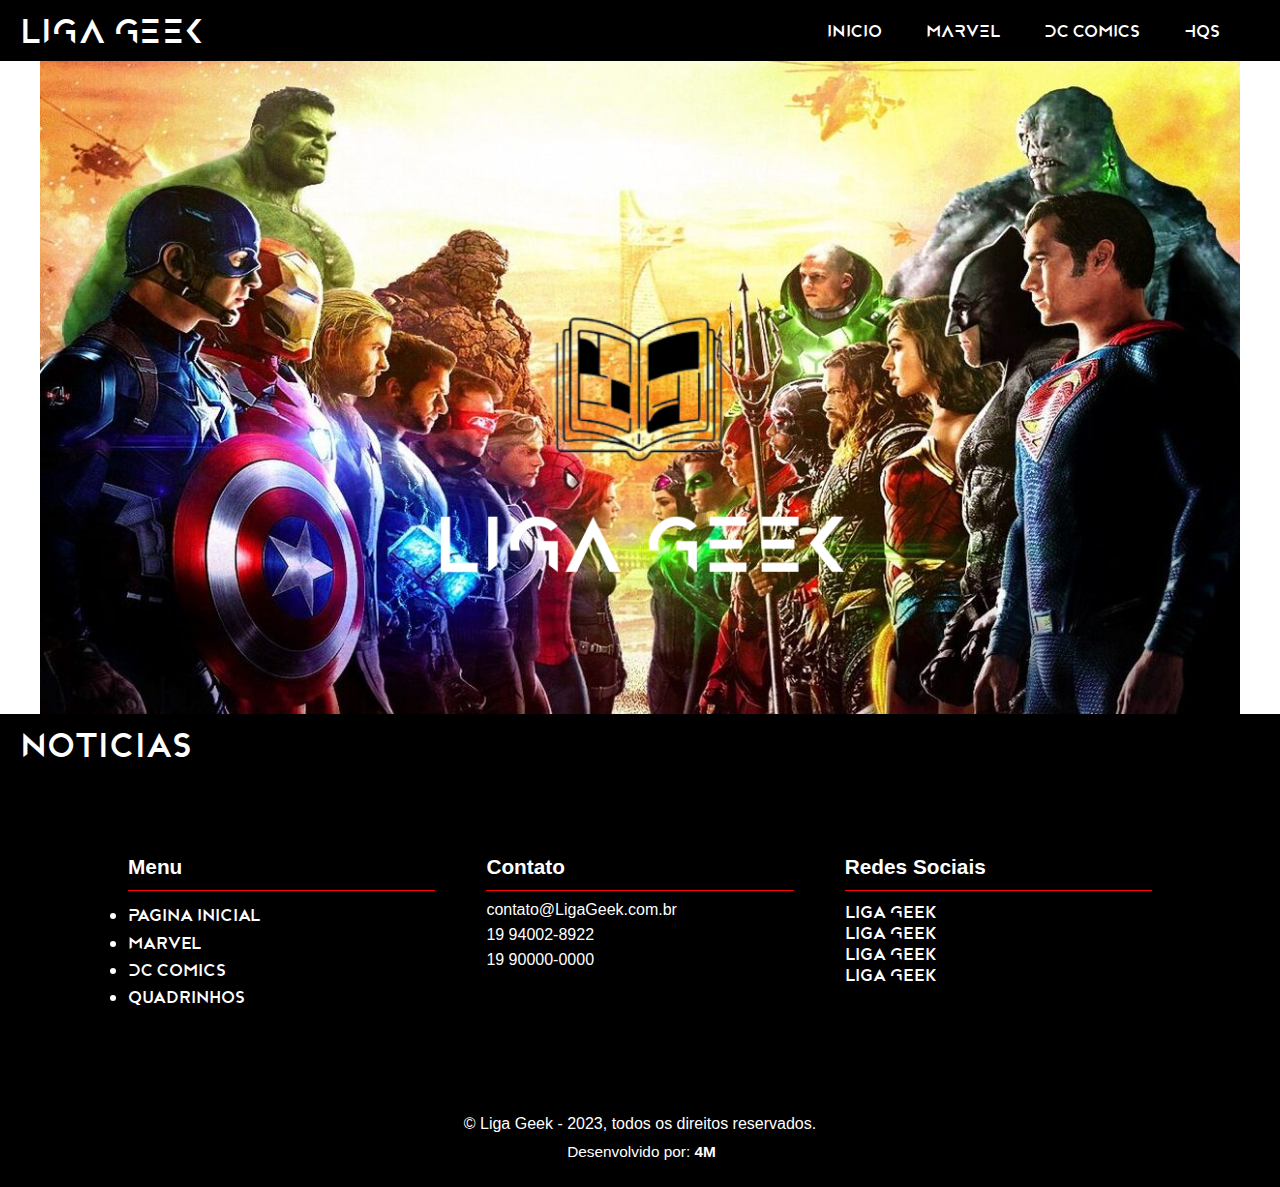
==== index.html @ 74470cc6 "Add files via upload" ====
<!DOCTYPE html>
<html lang="pt-br">
<head>

  <!-- Site desenvolvido por: 
    Willian Alves
    E-mail:alveswillian2005@gmail.com
    GitHub:allveswillian
    
    Gustavo de Morais
    E-mail:gustavologan10@gmail.com
    GitHub:Guzttavo 
    
    Eder Elias
    E-mail:eliaseder58@gmail.com
    GitHub:Edinhozplay 
  -->
    <meta charset="UTF-8">
    <meta name="viewport" content="width=device-width, initial-scale=1.0">
    <title>Liga Geek</title>
    <link rel="icon" type="image/x-icon" href="img/favicon.ico">
    <link rel="stylesheet" href="css/style.css">
    <link rel="stylesheet" type="text/css" href="css/fonts-icones.css">

</head>
<body>
  <!-- Barra de navegação -->
    <header>
      <h1><a href="index.html">LIGA GEEK </a></h1>
      <div id="navegador">
        <nav> 
          <a href="index.html">INICIO </a>
          <a href="marvel.html">MARVEL </a>
          <a href="dc.html">DC COMICS </a>
          <a href="hqs.html">HQS </a>
        </nav>
      </div>
    </header>
    <!-- Fim da barra de navegação -->
    <!-- Slide show -->
    
    <main class="container">
      <figure class="imgs">
        <a href="hqs.html"><img class="mySlides"   src="img/BANNER-LIGA-GEEK.png" alt=""></a>
        <a href="marvel.html"><img class="mySlides"   src="img/Marvel-Studios-MCU.png" alt=""></a>
        <a href="dc.html"><img class="mySlides"   src="img/Img_da_DC.png" alt=""></a>
      </figure>

      <section class="noticias">
        <h1>Noticias</h1>
      </section>


    </main>
  <!-- Fim do main -->

  <!-- Inicio do footer -->

  <footer class="main_footer container">

    <div class="content">
  
      <div class="colfooter">
      
        <h4 class="titleFooter"> Menu</h4>
      
        <ul>
      
          <li><a href="Index.html" title="Página Inícial">Pagina Inicial</a></li>
          <li><a href="marvel.html" title="Sobre ">Marvel</a></li>
          <li><a href="dc.html" title="Serviços">DC Comics</a></li>
          <li><a href="quadrinhos.html" title="Fale Conosco">Quadrinhos</a></li>
      
        </ul>
  
      </div>

      <!--Coluna Footer 1-->        
  
      <div class="colfooter">
     
        <h4 class="titleFooter">Contato</h4>
        <p><i class="icon icon-mail"></i> contato@LigaGeek.com.br</p>
        <p><i class="icon icon-phone"></i> 19 94002-8922</p>
        <p><i class="icon icon-whatsapp"></i> 19 90000-0000</p>
  
      </div>

      <!--Coluna Footer 2-->
  
      <div class="colfooter">
     
        <h4 class="titleFooter"> Redes Sociais</h4>
      
        <nav>
          <a href="#" class="btn-social btn-hover"> <i class="icon icon-facebook"></i> Liga Geek </a><br>
          <a href="#" class="btn-social btn-hover"> <i class="icon icon-instagram"></i> Liga Geek </a><br>
          <a href="#" class="btn-social btn-hover"> <i class="icon icon-twitter"></i> Liga Geek </a><br>
          <a href="#" class="btn-social btn-hover"> <i class="icon icon-pinterest"></i> Liga Geek </a><br>
        </nav>
  
      </div>
        
      <!--Coluna Footer 3-->
  
      <div class="clear"></div>

    </div><!--Contant-->

    <div class="main_footer_copy">   
      <p class="m-b-footer">&copy; Liga Geek - 2023, todos os direitos reservados.</p> 
      <p class="by"><i class="icon icon-heart-3"></i> Desenvolvido por: <a href="#" title="Loop Nerd">4M</a></p>
    </div>

  </footer>
  <!--Fecha Footer-->

  <!-- Fim do footer -->

</body>
<!-- Java Script -->
<script>
    /* Slide show */
    var slideIndex = 0;
  carousel();
  
  function carousel() {
    var i;
    var x = document.getElementsByClassName("mySlides");
    for (i = 0; i < x.length; i++) {
      x[i].style.display = "none";
    }
    slideIndex++;
    if (slideIndex > x.length) {slideIndex = 1}
    x[slideIndex-1].style.display = "block";
    setTimeout(carousel, 5000); // Change image every 5 seconds
  }
  /* Fim do slide show */
  
</script>

</html>
---- css/style.css ----
@font-face {
    font-family:'meedori' ;
    src: url("/fonts/meedori-sans-bold.ttf") format(truetype) ; 
    font-weight: normal;
}

*{
    margin: 0;
    padding: 0;
    text-decoration: none;
}
/* inicio do header */
header{
    display: flex;
    justify-content: space-between;
    align-items: center;
    padding: 10px 20px;
    background-color: black;
}
h1{
    font-family: 'meedori' ;   
}

header h1 a{
    margin-right: 20px;
    color: white;
    font-family: 'meedori' ;
}

nav a{
    margin-right: 40px;
    color: white;
    font-family: 'meedori' ;
}

nav a:hover{
    color: red;
}

/* Fim do header */
/* inicio do main */
main{
    /* background-color: #2a2b38; */
    background-color: white;
}

figure{
    max-width: 1200px;
    margin: 0 auto;
}

img{
    width: 100%;
    height: auto;
}

.noticias{
    color: white;
    padding: 10px 20px;
    margin: 0;
    background-color: black;
    font-family: 'meedori' ;
} 

/* Inicio do CSS da pagina da MARVEL */

.all-personagem{
    padding: 20px 15px;
    font-family: 'meedori';
}

/*Essa parte edita  todas as cartas*/
.container-card{
    display: flex;
}
/*card*/
.card{
    width: 600px;
    height: 460px;
    margin: 30px 35px;
    border-radius: 16px;
    overflow: hidden;
    box-shadow: 0 0 0 1px rgba(226, 2, 2, 0.358);
    background-color: rgb(24, 24, 24);
  
}
/*Quando passar em cima da carta*/
.card:hover {
    border: 1px solid rgb(210, 126, 126);
    transform: scale(1.05);
  }
  /*animação da carta*/
  .card:active {
    transform: scale(0.95) rotateZ(1.7deg);
  }
/*card header*/
.card header{
    width: 100%;
    height: 200px;
    overflow: hidden;
    
}
/*card img*/
.card img{
    min-width: 100%;
    width: auto;
    height: 100%; 
}
/*Texto da carta*/
a.nomehp-aranha{
    font-family: 'Roboto Condensed', sans-serif;
    letter-spacing: 1px;
    text-transform: uppercase;
    color: #fff;
    text-decoration: none;  
}


/* Fim do CSS da pagina da MARVEL */


/* INICIO FOOTER */
footer{
    font-family: 'meedori';
}

nav a{
    text-decoration: none; /**/
    color: white;
    
}

nav a:hover{
    color: red;
}

.titleFooter a{ 
  text-decoration: none;
  color: rgb(253, 0, 0);
}

.footer-arrow {
    
  float: left;
  width: 100%;
  overflow: hidden;
  line-height: 0;
}
.footer-arrow svg {
  display: block;
  width: calc(100% + 1.3px);
  height: 30px;
  background-color: #000000;
}
.footer-arrow .shape-fill {
  fill: #f4f4f4;;
}
.main_footer          { background-color:#000000; color:#fff; font-size:1em; }
.main_footer .content { float:left; width:80%; margin:0 10%; padding: 5em 0; }
.container { float:left; width:100%; }
.colfooter { 

    width:100%; 
    height:auto; 
    float:left; 
    margin-bottom:2em;
}
.colfooter ul        { width:100%; float:left; }
.colfooter ul li     { padding:0.2em 0em; }
.colfooter ul li a   { text-decoration:none; color:#ffffff; font-size:1em; transition:0.2s; }
.colfooter ul li a i { font-size:0.5em; }
.colfooter ul li a:hover { color:#ff0000; }
.colfooter .titleFooter   { 
    font-family: 'Lato', sans-serif; 
    font-size:1.3em; 
    color:#ffffff; 
    padding-bottom: 0.5em; 
    margin-bottom:0.5em; 
    border-bottom: 1px #ff0000 solid;
}
.colfooter p  { 
    font-family: 'Lato', sans-serif; 
    color:#ffffff; 
    font-size:1em; 
    height:25px; 
}
.colfooter .redesocial { 
  
  color: #ffffff;
  float: left;
  text-decoration: none;
  display: block;
  width: 100%;
  margin-bottom: 10px;
  transition:0.2s;
}
.colfooter .redesocial:hover { 
  color: #ffffff;
  text-decoration: none;
  color: #ff0000;
  transition:0.2s;
}
.main_footer_copy   { background-color:#000000; width:100%; float:left; font-family: 'Lato', sans-serif; text-align:center; padding:1.5em 0em; }
.main_footer_copy p { font-size:1em; color:#ffffff; height:20px; }
.main_footer_copy .m-b-footer   { margin-bottom:0.5em; }
.main_footer_copy .by   { font-size:0.96em; }
.main_footer_copy .by a       { color:#fff; text-decoration:none; font-weight:600; transition:0.2s; }
.main_footer_copy .by a:hover { text-decoration:underline; color:#ff0000 }
.main_footer_copy .by i { font-size:0.96em; margin-right:3px; color:#ff0000; }
/*Responsivo*/

/*768PX BREAKPOINT*/
@media (min-width:48em){

.colfooter  { width:30%; margin-right:5%; margin-bottom:0; }
.colfooter:nth-of-type(3n+0){ margin-right:0; border-right:0;}
.footer-arrow svg { height:50px; }
}
/*960PX BREAKPOINT*/
@media (min-width:60em){
.footer-arrow svg { height:70px; }
}
/*1280PX BREAKPOINT*/
@media (min-width:80em){
.footer-arrow svg { height:90px; }
}

/* Fim do footer */
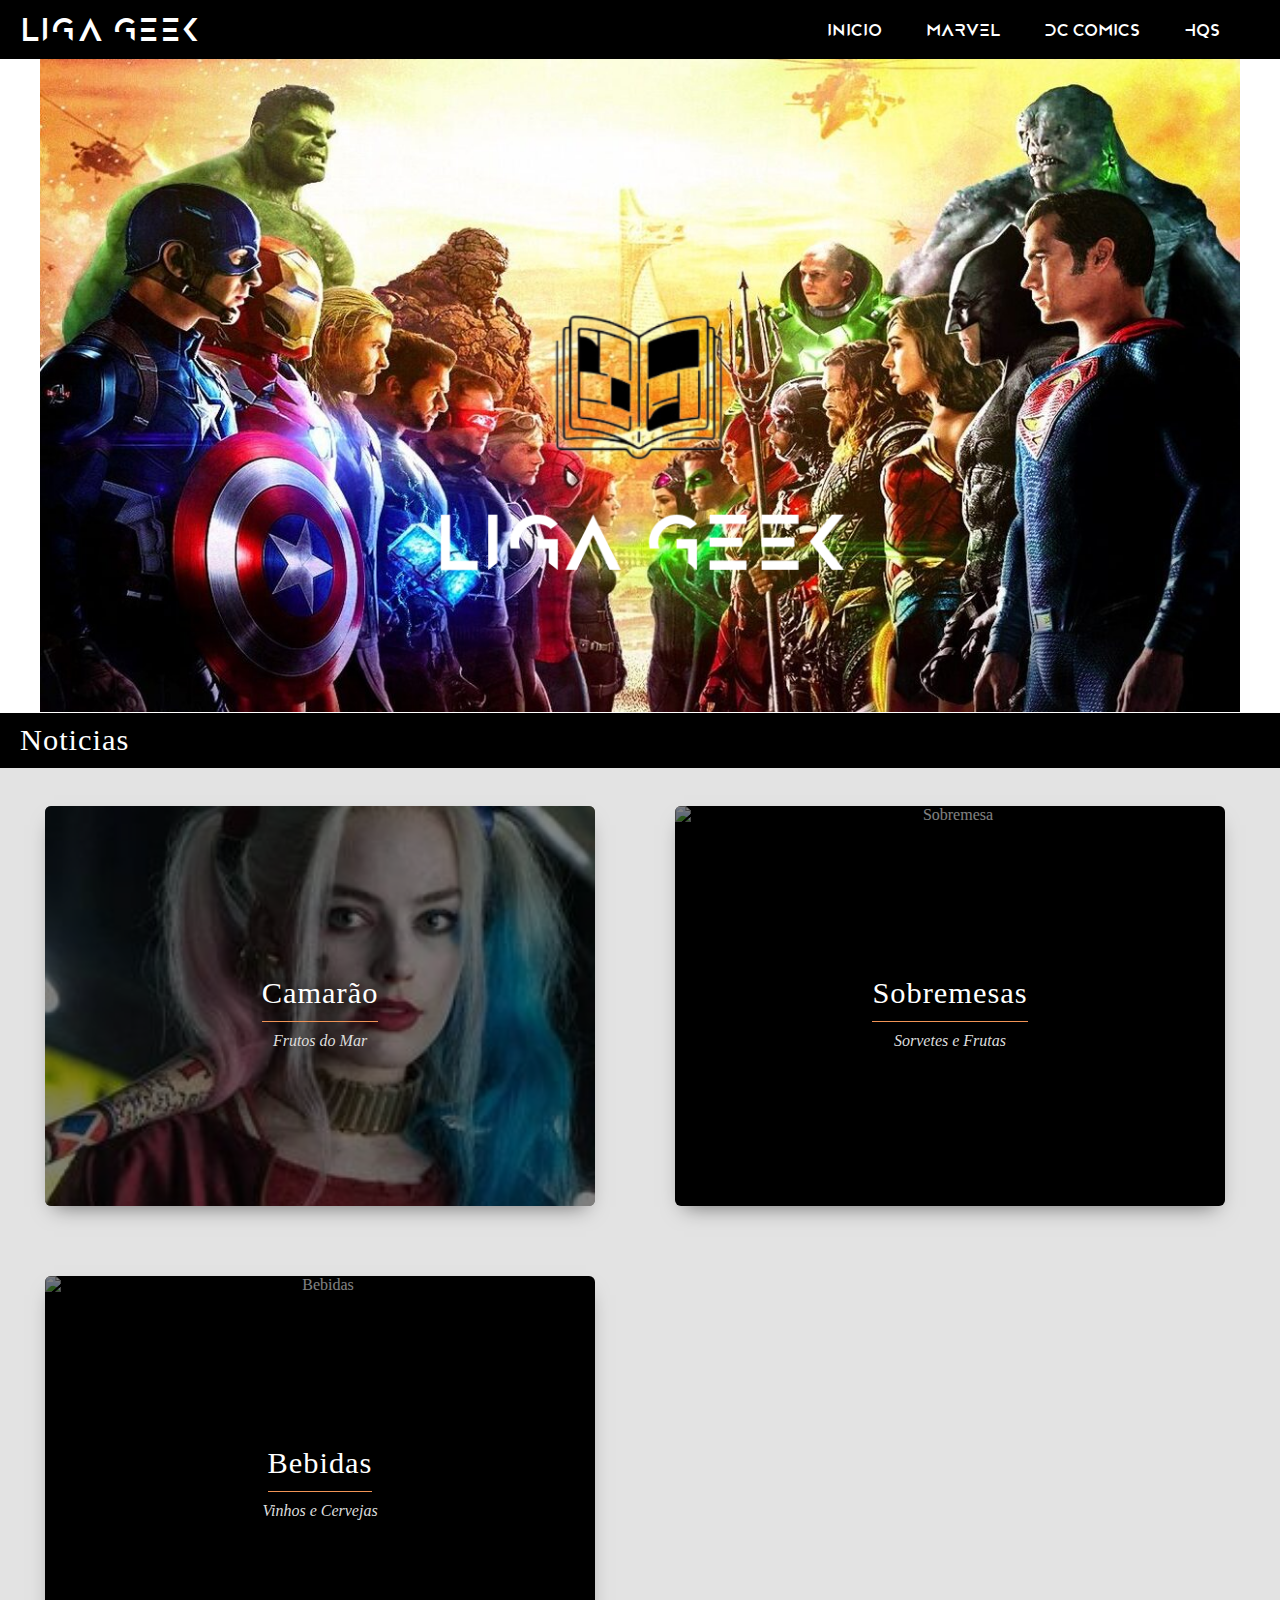
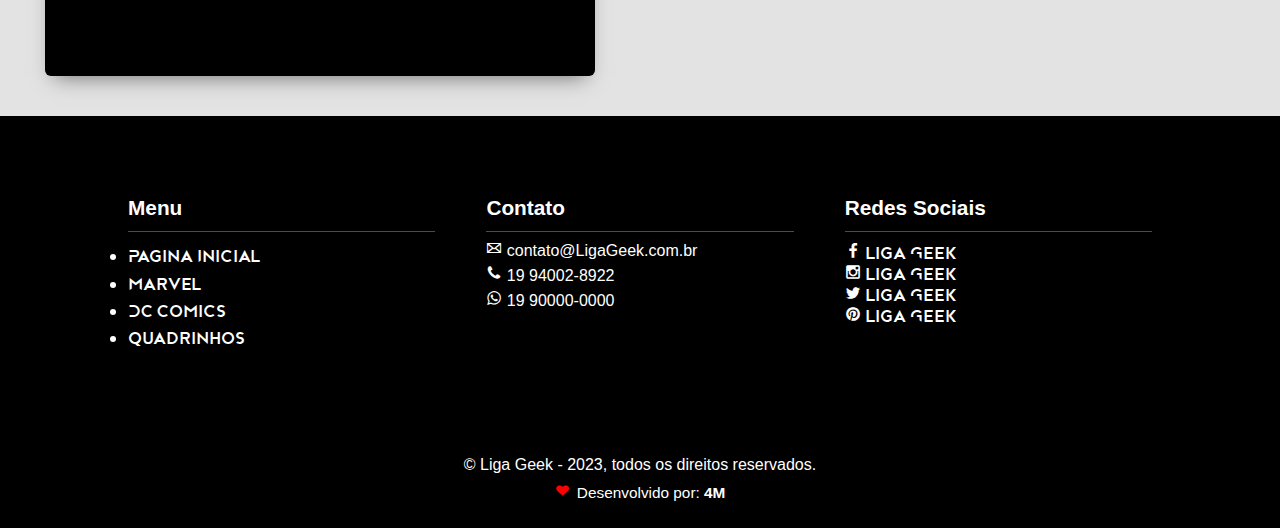
==== commit 06fbe8a9: "Add files via upload" ====
--- a/index.html
+++ b/index.html
@@ -46,8 +46,77 @@
         <a href="dc.html"><img class="mySlides"   src="img/Img_da_DC.png" alt=""></a>
       </figure>
 
-      <section class="noticias">
-        <h1>Noticias</h1>
+      <section>
+        <div class="noticias">
+          <h1>Noticias</h1>
+        </div>
+
+        <section id="cardapio" class="section-cardapio container">
+            
+          <div class="content">
+              
+              <article class="card">
+                  
+                  <div class="fundo-card"> <img src="img/img card/img card DC/arlequina-card.jpg" alt="Camarão"> </div>
+
+                  <div class="title-content">
+                      
+                      <h3><a href="#galeria">Camarão</a></h3>
+                      <div class="intro"> <a href="#">Frutos do Mar</a> </div>
+                  </div>
+                
+                  <div class="info">
+                      
+                      Digite aqui a descrição do produto acima.    
+                      <a href="marvel.html">Veja mais</a>
+                  </div>
+                
+              </article><!--card 1-->
+
+              <article class="card">
+                  
+                  <div class="fundo-card"> <img src="uploads/cardapio/sobremesas.jpg" alt="Sobremesa"> </div>
+
+                  <div class="title-content">
+                      
+                      <h3><a href="#galeria">Sobremesas</a></h3>
+                      <div class="intro"> <a href="#">Sorvetes e Frutas</a> </div>
+                  </div>
+                
+                  <div class="info">
+                      
+                      Digite aqui a descrição do produto acima.    
+                      <a href="#galeria">Veja mais</a>
+                  </div>
+                
+              </article><!--card 2-->
+
+              <article class="card">
+    
+                  <div class="fundo-card"> <img src="uploads/cardapio/bebidas.jpg" alt="Bebidas"> </div>
+
+                  <div class="title-content">
+                      
+                      <h3><a href="#galeria">Bebidas</a></h3>
+                      <div class="intro"> <a href="#">Vinhos e Cervejas</a> </div>
+                  </div>
+                
+                  <div class="info">
+                      
+                      Digite aqui a descrição do produto acima.    
+                      <a href="#galeria">Veja mais</a>
+                  </div>
+                
+              </article><!--card 3-->
+
+
+          
+          <div class="clear"></div>
+          </div>
+
+          
+
+      </section><!--Fecha Section Cardapio-->
       </section>
 
 
@@ -116,6 +185,10 @@
   <!--Fecha Footer-->
 
   <!-- Fim do footer -->
+
+  <script src="js/jquery.js"></script>
+  <script src="js/scripts.js"></script>	
+  <script src="js/jquery.magnific-popup.min.js"></script>
 
 </body>
 <!-- Java Script -->
--- a/css/style.css
+++ b/css/style.css
@@ -58,9 +58,182 @@
     color: white;
     padding: 10px 20px;
     margin: 0;
-    background-color: black;
+    background-color: rgb(0, 0, 0);
     font-family: 'meedori' ;
+    margin-top: 1px;
 } 
+
+/*cardapio*/
+.section-cardapio          { background-color:#e3e3e3; }
+.section-cardapio .content 
+{ 
+    float:left; 
+    padding: 0.5em 0 0em 0;
+     
+}
+
+article.card { 
+  width: 550px; 
+  height: 400px; 
+  margin-left: 45px;
+  margin-bottom: 40px; 
+  position: relative; 
+  background-color: #000000;
+  font-family: 'open_sansregular';
+  color: #fff;
+  float: left;
+  overflow: hidden;
+  border-radius: 6px;
+  box-shadow: 0px 10px 20px -9px rgba(0, 0, 0, 0.5);
+  text-align: center;
+  transition: all 0.4s;
+  
+}
+
+.fundo-card img         { width:100%; height:100%; }  
+.fundo-card             { position: relative; opacity: 0.5; transition:0.8s; }
+.card:hover .fundo-card { opacity: 0.2; }
+
+
+.card a{ 
+  
+  color:#fff;
+  text-decoration:none;
+  transition:all 0.2s
+}
+.card .color-overlay {
+  background: rgba(64, 84, 94,0.5);
+  width: 350px;
+  height: 400px;
+  position: absolute;
+  z-index: 10;
+  top: 0;
+  left: 0;
+  transition: background 0.3s cubic-bezier(0.33, 0.66, 0.66, 1);
+}
+.card .gradient-overlay {  
+  background-image: linear-gradient(transparent 0%, rgba(0, 0, 0, 0.6) 21%);
+  width: 350px;
+  height: 400px;
+  position: absolute;
+  top: 350px;
+  left: 0;
+  z-index: 15;
+}
+.card:hover{
+    box-shadow: 0px 18px 20px -9px rgba(0, 10, 30, 0.75);
+}
+.card:hover .info {
+  opacity: 1;
+  bottom: 70px;
+}
+.card:hover .color-overlay {
+  background: rgba(64, 64, 70,0.8);
+}
+.card:hover .title-content{
+  margin-top:70px
+}
+.title-content {
+  text-align: center;
+  margin: 170px 0 0 0;
+  position: absolute;
+  z-index: 20;
+  width: 100%;
+  top: 0;
+  left: 0;
+  transition:all 0.6s
+}
+.card:hover h3:after{
+ 
+  animation: changeLetter 0.3s 1 linear;
+  width: 100%;
+  height: 10px;
+}
+.card h3,h1 {
+  font-size: 1.9em;
+  font-weight: 400;
+  letter-spacing: 1px;
+  font-family: 'open_sansregular';
+  margin-bottom: 0;
+  display:inline-block;
+}
+.card h3 a{  
+ 
+  text-shadow: 0px 0px 10px rgba(0, 0, 0, 0.5);  
+  transition:all 0.2s
+}
+.card h3 a:hover{
+  text-shadow: 0px 8px 20px rgba(0, 0, 0, 0.95);
+}
+h3:after {
+  content: " ";
+  display: block; 
+  width: 100%;
+  height: 1px;
+  margin: 10px auto;
+  border: 0;
+  background: #F29456;
+  transition:all 0.2s
+}
+@keyframes changeLetter {
+  0% {
+    height: 1px;
+  }
+  100% {
+    height: 10px;
+  }
+}
+
+.intro {
+  width: 170px;
+  margin: 0 auto;
+  color: #ddd;
+  font-style: italic;
+  line-height: 18px;
+}
+
+.intro a { color: #ddd }
+.intro a:hover{ text-decoration:underline }
+.info {
+  box-sizing: border-box;
+  padding: 0;
+  width: 100%;
+  position: absolute;
+  bottom: -40px;
+  left: 0;
+  margin: 0 auto;
+  padding: 0 50px;
+  font-style: 16px;
+  line-height: 24px;
+  z-index: 20;
+  opacity: 0;
+  transition: bottom 0.64s, opacity 0.63s cubic-bezier(0.33, 0.66, 0.66, 1);
+}
+
+.info a{
+  display:block;
+  width:100px;
+  margin:15px auto;
+  background:#f29456;
+  color:#ffffff;
+  padding:3px 10px;
+  border-radius:50px;
+  font-size:0.9em
+}
+
+.info a:hover{ background: #36312B; color:#fff; }
+.info a:hover span{ filter: brightness(10); opacity:1}
+
+@media (max-width:768px){
+
+    .card:hover .title-content,.title-content{ margin-top:50px }
+    .card{ height:300px }
+    .card h3{ font-size:1.3em }
+    .intro{ font-size:0.8em }
+    .card:hover .info { bottom: 15px; }
+}
+
+/*cardapio*/
 
 /* Inicio do CSS da pagina da MARVEL */
 
@@ -115,6 +288,11 @@
     text-decoration: none;  
 }
 
+h2.card-nome-hm{
+    text-align: center;
+    font-family: 'meedori';
+}
+
 
 /* Fim do CSS da pagina da MARVEL */
 
@@ -122,6 +300,7 @@
 /* INICIO FOOTER */
 footer{
     font-family: 'meedori';
+    background-color: #000000;
 }
 
 nav a{
@@ -157,7 +336,9 @@
 }
 .main_footer          { background-color:#000000; color:#fff; font-size:1em; }
 .main_footer .content { float:left; width:80%; margin:0 10%; padding: 5em 0; }
-.container { float:left; width:100%; }
+.container { 
+    float:left; width:100%;
+}
 .colfooter { 
 
     width:100%; 
@@ -227,3 +408,10 @@
 
 /* Fim do footer */
 
+@media (max-width:700px) {
+    header{
+        display: block;
+        text-align: center;
+    }
+}
+
--- a/css/fonts-icones.css
+++ b/css/fonts-icones.css
@@ -0,0 +1,5539 @@
+@charset "UTF-8";
+
+@font-face {
+  font-family: "untitled-font-1";
+  src:url("fonts-icones/untitled-font-1.eot");
+  src:url("fonts-icones/untitled-font-1.eot?#iefix") format("embedded-opentype"),
+    url("fonts-icones/untitled-font-1.woff") format("woff"),
+    url("fonts-icones/untitled-font-1.ttf") format("truetype"),
+    url("fonts-icones/untitled-font-1.svg#untitled-font-1") format("svg");
+  font-weight: normal;
+  font-style: normal;
+
+}
+
+[data-icon]:before {
+  font-family: "untitled-font-1" !important;
+  content: attr(data-icon);
+  font-style: normal !important;
+  font-weight: normal !important;
+  font-variant: normal !important;
+  text-transform: none !important;
+  speak: none;
+  line-height:0;
+  -webkit-font-smoothing: antialiased;
+  -moz-osx-font-smoothing: grayscale;
+}
+
+[class^="icon-"]:before,
+[class*=" icon-"]:before {
+  font-family: "untitled-font-1" !important;
+  font-style: normal !important;
+  font-weight: normal !important;
+  font-variant: normal !important;
+  text-transform: none !important;
+  speak: none;
+  line-height:0;
+  -webkit-font-smoothing: antialiased;
+  -moz-osx-font-smoothing: grayscale;
+}
+
+.icon-500px:before {
+  content: "\61";
+}
+.icon-adjust:before {
+  content: "\62";
+}
+.icon-adn:before {
+  content: "\63";
+}
+.icon-align-center:before {
+  content: "\64";
+}
+.icon-align-justify:before {
+  content: "\65";
+}
+.icon-align-left:before {
+  content: "\66";
+}
+.icon-align-right:before {
+  content: "\67";
+}
+.icon-amazon:before {
+  content: "\68";
+}
+.icon-ambulance:before {
+  content: "\69";
+}
+.icon-anchor:before {
+  content: "\6a";
+}
+.icon-android:before {
+  content: "\6b";
+}
+.icon-angellist:before {
+  content: "\6c";
+}
+.icon-angle-double-down:before {
+  content: "\6d";
+}
+.icon-angle-double-left:before {
+  content: "\6e";
+}
+.icon-angle-double-right:before {
+  content: "\6f";
+}
+.icon-angle-double-up:before {
+  content: "\70";
+}
+.icon-angle-down:before {
+  content: "\71";
+}
+.icon-angle-left:before {
+  content: "\72";
+}
+.icon-angle-right:before {
+  content: "\73";
+}
+.icon-angle-up:before {
+  content: "\74";
+}
+.icon-apple:before {
+  content: "\75";
+}
+.icon-archive:before {
+  content: "\76";
+}
+.icon-area-chart:before {
+  content: "\77";
+}
+.icon-arrow-circle-down:before {
+  content: "\78";
+}
+.icon-arrow-circle-left:before {
+  content: "\79";
+}
+.icon-arrow-circle-o-down:before {
+  content: "\7a";
+}
+.icon-arrow-circle-o-left:before {
+  content: "\41";
+}
+.icon-arrow-circle-o-right:before {
+  content: "\42";
+}
+.icon-arrow-circle-o-up:before {
+  content: "\43";
+}
+.icon-arrow-circle-right:before {
+  content: "\44";
+}
+.icon-arrow-circle-up:before {
+  content: "\45";
+}
+.icon-arrow-down:before {
+  content: "\46";
+}
+.icon-arrow-left:before {
+  content: "\47";
+}
+.icon-arrow-right:before {
+  content: "\48";
+}
+.icon-arrow-up:before {
+  content: "\49";
+}
+.icon-arrows:before {
+  content: "\4a";
+}
+.icon-arrows-alt:before {
+  content: "\4b";
+}
+.icon-arrows-h:before {
+  content: "\4c";
+}
+.icon-arrows-v:before {
+  content: "\4d";
+}
+.icon-asterisk:before {
+  content: "\4e";
+}
+.icon-at:before {
+  content: "\4f";
+}
+.icon-backward:before {
+  content: "\50";
+}
+.icon-balance-scale:before {
+  content: "\51";
+}
+.icon-ban:before {
+  content: "\52";
+}
+.icon-bar-chart:before {
+  content: "\53";
+}
+.icon-barcode:before {
+  content: "\54";
+}
+.icon-bars:before {
+  content: "\55";
+}
+.icon-battery-empty:before {
+  content: "\56";
+}
+.icon-battery-full:before {
+  content: "\57";
+}
+.icon-battery-half:before {
+  content: "\58";
+}
+.icon-battery-quarter:before {
+  content: "\59";
+}
+.icon-battery-three-quarters:before {
+  content: "\5a";
+}
+.icon-bed:before {
+  content: "\30";
+}
+.icon-beer:before {
+  content: "\31";
+}
+.icon-behance:before {
+  content: "\32";
+}
+.icon-behance-square:before {
+  content: "\33";
+}
+.icon-bell:before {
+  content: "\34";
+}
+.icon-bell-o:before {
+  content: "\35";
+}
+.icon-bell-slash:before {
+  content: "\36";
+}
+.icon-bell-slash-o:before {
+  content: "\37";
+}
+.icon-bicycle:before {
+  content: "\38";
+}
+.icon-binoculars:before {
+  content: "\39";
+}
+.icon-birthday-cake:before {
+  content: "\21";
+}
+.icon-bitbucket:before {
+  content: "\22";
+}
+.icon-bitbucket-square:before {
+  content: "\23";
+}
+.icon-black-tie:before {
+  content: "\24";
+}
+.icon-bold:before {
+  content: "\25";
+}
+.icon-bolt:before {
+  content: "\26";
+}
+.icon-bomb:before {
+  content: "\27";
+}
+.icon-book:before {
+  content: "\28";
+}
+.icon-bookmark:before {
+  content: "\29";
+}
+.icon-bookmark-o:before {
+  content: "\2a";
+}
+.icon-briefcase:before {
+  content: "\2b";
+}
+.icon-btc:before {
+  content: "\2c";
+}
+.icon-bug:before {
+  content: "\2d";
+}
+.icon-building:before {
+  content: "\2e";
+}
+.icon-building-o:before {
+  content: "\2f";
+}
+.icon-bullhorn:before {
+  content: "\3a";
+}
+.icon-bullseye:before {
+  content: "\3b";
+}
+.icon-bus:before {
+  content: "\3c";
+}
+.icon-buysellads:before {
+  content: "\3d";
+}
+.icon-calculator:before {
+  content: "\3e";
+}
+.icon-calendar:before {
+  content: "\3f";
+}
+.icon-calendar-check-o:before {
+  content: "\40";
+}
+.icon-calendar-minus-o:before {
+  content: "\5b";
+}
+.icon-calendar-o:before {
+  content: "\5d";
+}
+.icon-calendar-plus-o:before {
+  content: "\5e";
+}
+.icon-calendar-times-o:before {
+  content: "\5f";
+}
+.icon-camera:before {
+  content: "\60";
+}
+.icon-camera-retro:before {
+  content: "\7b";
+}
+.icon-car:before {
+  content: "\7c";
+}
+.icon-caret-down:before {
+  content: "\7d";
+}
+.icon-caret-left:before {
+  content: "\7e";
+}
+.icon-caret-right:before {
+  content: "\5c";
+}
+.icon-caret-square-o-down:before {
+  content: "\e000";
+}
+.icon-caret-square-o-left:before {
+  content: "\e001";
+}
+.icon-caret-square-o-right:before {
+  content: "\e002";
+}
+.icon-caret-square-o-up:before {
+  content: "\e003";
+}
+.icon-caret-up:before {
+  content: "\e004";
+}
+.icon-cart-arrow-down:before {
+  content: "\e005";
+}
+.icon-cart-plus:before {
+  content: "\e006";
+}
+.icon-cc:before {
+  content: "\e007";
+}
+.icon-cc-amex:before {
+  content: "\e008";
+}
+.icon-cc-diners-club:before {
+  content: "\e009";
+}
+.icon-cc-discover:before {
+  content: "\e00a";
+}
+.icon-cc-jcb:before {
+  content: "\e00b";
+}
+.icon-cc-mastercard:before {
+  content: "\e00c";
+}
+.icon-cc-paypal:before {
+  content: "\e00d";
+}
+.icon-cc-stripe:before {
+  content: "\e00e";
+}
+.icon-cc-visa:before {
+  content: "\e00f";
+}
+.icon-certificate:before {
+  content: "\e010";
+}
+.icon-chain-broken:before {
+  content: "\e011";
+}
+.icon-check:before {
+  content: "\e012";
+}
+.icon-check-circle:before {
+  content: "\e013";
+}
+.icon-check-circle-o:before {
+  content: "\e014";
+}
+.icon-check-square:before {
+  content: "\e015";
+}
+.icon-check-square-o:before {
+  content: "\e016";
+}
+.icon-chevron-circle-down:before {
+  content: "\e017";
+}
+.icon-chevron-circle-left:before {
+  content: "\e018";
+}
+.icon-chevron-circle-right:before {
+  content: "\e019";
+}
+.icon-chevron-circle-up:before {
+  content: "\e01a";
+}
+.icon-chevron-down:before {
+  content: "\e01b";
+}
+.icon-chevron-left:before {
+  content: "\e01c";
+}
+.icon-chevron-right:before {
+  content: "\e01d";
+}
+.icon-chevron-up:before {
+  content: "\e01e";
+}
+.icon-child:before {
+  content: "\e01f";
+}
+.icon-chrome:before {
+  content: "\e020";
+}
+.icon-circle:before {
+  content: "\e021";
+}
+.icon-circle-o:before {
+  content: "\e022";
+}
+.icon-circle-o-notch:before {
+  content: "\e023";
+}
+.icon-circle-thin:before {
+  content: "\e024";
+}
+.icon-clipboard:before {
+  content: "\e025";
+}
+.icon-clock-o:before {
+  content: "\e026";
+}
+.icon-clone:before {
+  content: "\e027";
+}
+.icon-cloud:before {
+  content: "\e028";
+}
+.icon-cloud-download:before {
+  content: "\e029";
+}
+.icon-cloud-upload:before {
+  content: "\e02a";
+}
+.icon-code:before {
+  content: "\e02b";
+}
+.icon-code-fork:before {
+  content: "\e02c";
+}
+.icon-codepen:before {
+  content: "\e02d";
+}
+.icon-coffee:before {
+  content: "\e02e";
+}
+.icon-cog:before {
+  content: "\e02f";
+}
+.icon-cogs:before {
+  content: "\e030";
+}
+.icon-columns:before {
+  content: "\e031";
+}
+.icon-comment:before {
+  content: "\e032";
+}
+.icon-comment-o:before {
+  content: "\e033";
+}
+.icon-commenting:before {
+  content: "\e034";
+}
+.icon-commenting-o:before {
+  content: "\e035";
+}
+.icon-comments:before {
+  content: "\e036";
+}
+.icon-comments-o:before {
+  content: "\e037";
+}
+.icon-compass:before {
+  content: "\e038";
+}
+.icon-compress:before {
+  content: "\e039";
+}
+.icon-connectdevelop:before {
+  content: "\e03a";
+}
+.icon-contao:before {
+  content: "\e03b";
+}
+.icon-copyright:before {
+  content: "\e03c";
+}
+.icon-creative-commons:before {
+  content: "\e03d";
+}
+.icon-credit-card:before {
+  content: "\e03e";
+}
+.icon-crop:before {
+  content: "\e03f";
+}
+.icon-crosshairs:before {
+  content: "\e040";
+}
+.icon-css3:before {
+  content: "\e041";
+}
+.icon-cube:before {
+  content: "\e042";
+}
+.icon-cubes:before {
+  content: "\e043";
+}
+.icon-cutlery:before {
+  content: "\e044";
+}
+.icon-dashcube:before {
+  content: "\e045";
+}
+.icon-database:before {
+  content: "\e046";
+}
+.icon-delicious:before {
+  content: "\e047";
+}
+.icon-desktop:before {
+  content: "\e048";
+}
+.icon-deviantart:before {
+  content: "\e049";
+}
+.icon-diamond:before {
+  content: "\e04a";
+}
+.icon-digg:before {
+  content: "\e04b";
+}
+.icon-dot-circle-o:before {
+  content: "\e04c";
+}
+.icon-download:before {
+  content: "\e04d";
+}
+.icon-dribbble:before {
+  content: "\e04e";
+}
+.icon-dropbox:before {
+  content: "\e04f";
+}
+.icon-drupal:before {
+  content: "\e050";
+}
+.icon-eject:before {
+  content: "\e051";
+}
+.icon-ellipsis-h:before {
+  content: "\e052";
+}
+.icon-ellipsis-v:before {
+  content: "\e053";
+}
+.icon-empire:before {
+  content: "\e054";
+}
+.icon-envelope:before {
+  content: "\e055";
+}
+.icon-envelope-o:before {
+  content: "\e056";
+}
+.icon-envelope-square:before {
+  content: "\e057";
+}
+.icon-eraser:before {
+  content: "\e058";
+}
+.icon-eur:before {
+  content: "\e059";
+}
+.icon-exchange:before {
+  content: "\e05a";
+}
+.icon-exclamation:before {
+  content: "\e05b";
+}
+.icon-exclamation-circle:before {
+  content: "\e05c";
+}
+.icon-exclamation-triangle:before {
+  content: "\e05d";
+}
+.icon-expand:before {
+  content: "\e05e";
+}
+.icon-expeditedssl:before {
+  content: "\e05f";
+}
+.icon-external-link:before {
+  content: "\e060";
+}
+.icon-external-link-square:before {
+  content: "\e061";
+}
+.icon-eye:before {
+  content: "\e062";
+}
+.icon-eye-slash:before {
+  content: "\e063";
+}
+.icon-eyedropper:before {
+  content: "\e064";
+}
+.icon-facebook:before {
+  content: "\e065";
+}
+.icon-facebook-official:before {
+  content: "\e066";
+}
+.icon-facebook-square:before {
+  content: "\e067";
+}
+.icon-fast-backward:before {
+  content: "\e068";
+}
+.icon-fast-forward:before {
+  content: "\e069";
+}
+.icon-fax:before {
+  content: "\e06a";
+}
+.icon-female:before {
+  content: "\e06b";
+}
+.icon-fighter-jet:before {
+  content: "\e06c";
+}
+.icon-file:before {
+  content: "\e06d";
+}
+.icon-file-archive-o:before {
+  content: "\e06e";
+}
+.icon-file-audio-o:before {
+  content: "\e06f";
+}
+.icon-file-code-o:before {
+  content: "\e070";
+}
+.icon-file-excel-o:before {
+  content: "\e071";
+}
+.icon-file-image-o:before {
+  content: "\e072";
+}
+.icon-file-o:before {
+  content: "\e073";
+}
+.icon-file-pdf-o:before {
+  content: "\e074";
+}
+.icon-file-powerpoint-o:before {
+  content: "\e075";
+}
+.icon-file-text:before {
+  content: "\e076";
+}
+.icon-file-text-o:before {
+  content: "\e077";
+}
+.icon-file-video-o:before {
+  content: "\e078";
+}
+.icon-file-word-o:before {
+  content: "\e079";
+}
+.icon-files-o:before {
+  content: "\e07a";
+}
+.icon-film:before {
+  content: "\e07b";
+}
+.icon-filter:before {
+  content: "\e07c";
+}
+.icon-fire:before {
+  content: "\e07d";
+}
+.icon-fire-extinguisher:before {
+  content: "\e07e";
+}
+.icon-firefox:before {
+  content: "\e07f";
+}
+.icon-flag:before {
+  content: "\e080";
+}
+.icon-flag-checkered:before {
+  content: "\e081";
+}
+.icon-flag-o:before {
+  content: "\e082";
+}
+.icon-flask:before {
+  content: "\e083";
+}
+.icon-flickr:before {
+  content: "\e084";
+}
+.icon-floppy-o:before {
+  content: "\e085";
+}
+.icon-folder:before {
+  content: "\e086";
+}
+.icon-folder-o:before {
+  content: "\e087";
+}
+.icon-folder-open:before {
+  content: "\e088";
+}
+.icon-folder-open-o:before {
+  content: "\e089";
+}
+.icon-font:before {
+  content: "\e08a";
+}
+.icon-fonticons:before {
+  content: "\e08b";
+}
+.icon-forumbee:before {
+  content: "\e08c";
+}
+.icon-forward:before {
+  content: "\e08d";
+}
+.icon-foursquare:before {
+  content: "\e08e";
+}
+.icon-frown-o:before {
+  content: "\e08f";
+}
+.icon-futbol-o:before {
+  content: "\e090";
+}
+.icon-gamepad:before {
+  content: "\e091";
+}
+.icon-gavel:before {
+  content: "\e092";
+}
+.icon-gbp:before {
+  content: "\e093";
+}
+.icon-genderless:before {
+  content: "\e094";
+}
+.icon-get-pocket:before {
+  content: "\e095";
+}
+.icon-gg:before {
+  content: "\e096";
+}
+.icon-gg-circle:before {
+  content: "\e097";
+}
+.icon-gift:before {
+  content: "\e098";
+}
+.icon-git:before {
+  content: "\e099";
+}
+.icon-git-square:before {
+  content: "\e09a";
+}
+.icon-github:before {
+  content: "\e09b";
+}
+.icon-github-alt:before {
+  content: "\e09c";
+}
+.icon-github-square:before {
+  content: "\e09d";
+}
+.icon-glass:before {
+  content: "\e09e";
+}
+.icon-globe:before {
+  content: "\e09f";
+}
+.icon-google:before {
+  content: "\e0a0";
+}
+.icon-google-plus:before {
+  content: "\e0a1";
+}
+.icon-google-plus-square:before {
+  content: "\e0a2";
+}
+.icon-google-wallet:before {
+  content: "\e0a3";
+}
+.icon-graduation-cap:before {
+  content: "\e0a4";
+}
+.icon-gratipay:before {
+  content: "\e0a5";
+}
+.icon-h-square:before {
+  content: "\e0a6";
+}
+.icon-hacker-news:before {
+  content: "\e0a7";
+}
+.icon-hand-lizard-o:before {
+  content: "\e0a8";
+}
+.icon-hand-o-down:before {
+  content: "\e0a9";
+}
+.icon-hand-o-left:before {
+  content: "\e0aa";
+}
+.icon-hand-o-right:before {
+  content: "\e0ab";
+}
+.icon-hand-o-up:before {
+  content: "\e0ac";
+}
+.icon-hand-paper-o:before {
+  content: "\e0ad";
+}
+.icon-hand-peace-o:before {
+  content: "\e0ae";
+}
+.icon-hand-pointer-o:before {
+  content: "\e0af";
+}
+.icon-hand-rock-o:before {
+  content: "\e0b0";
+}
+.icon-hand-scissors-o:before {
+  content: "\e0b1";
+}
+.icon-hand-spock-o:before {
+  content: "\e0b2";
+}
+.icon-hdd-o:before {
+  content: "\e0b3";
+}
+.icon-header:before {
+  content: "\e0b4";
+}
+.icon-headphones:before {
+  content: "\e0b5";
+}
+.icon-heart:before {
+  content: "\e0b6";
+}
+.icon-heart-o:before {
+  content: "\e0b7";
+}
+.icon-heartbeat:before {
+  content: "\e0b8";
+}
+.icon-history:before {
+  content: "\e0b9";
+}
+.icon-home:before {
+  content: "\e0ba";
+}
+.icon-hospital-o:before {
+  content: "\e0bb";
+}
+.icon-hourglass:before {
+  content: "\e0bc";
+}
+.icon-hourglass-end:before {
+  content: "\e0bd";
+}
+.icon-hourglass-half:before {
+  content: "\e0be";
+}
+.icon-hourglass-o:before {
+  content: "\e0bf";
+}
+.icon-hourglass-start:before {
+  content: "\e0c0";
+}
+.icon-houzz:before {
+  content: "\e0c1";
+}
+.icon-html5:before {
+  content: "\e0c2";
+}
+.icon-i-cursor:before {
+  content: "\e0c3";
+}
+.icon-ils:before {
+  content: "\e0c4";
+}
+.icon-inbox:before {
+  content: "\e0c5";
+}
+.icon-indent:before {
+  content: "\e0c6";
+}
+.icon-industry:before {
+  content: "\e0c7";
+}
+.icon-info:before {
+  content: "\e0c8";
+}
+.icon-info-circle:before {
+  content: "\e0c9";
+}
+.icon-inr:before {
+  content: "\e0ca";
+}
+.icon-instagram:before {
+  content: "\e0cb";
+}
+.icon-internet-explorer:before {
+  content: "\e0cc";
+}
+.icon-ioxhost:before {
+  content: "\e0cd";
+}
+.icon-italic:before {
+  content: "\e0ce";
+}
+.icon-joomla:before {
+  content: "\e0cf";
+}
+.icon-jpy:before {
+  content: "\e0d0";
+}
+.icon-jsfiddle:before {
+  content: "\e0d1";
+}
+.icon-key:before {
+  content: "\e0d2";
+}
+.icon-keyboard-o:before {
+  content: "\e0d3";
+}
+.icon-krw:before {
+  content: "\e0d4";
+}
+.icon-language:before {
+  content: "\e0d5";
+}
+.icon-laptop:before {
+  content: "\e0d6";
+}
+.icon-lastfm:before {
+  content: "\e0d7";
+}
+.icon-lastfm-square:before {
+  content: "\e0d8";
+}
+.icon-leaf:before {
+  content: "\e0d9";
+}
+.icon-leanpub:before {
+  content: "\e0da";
+}
+.icon-lemon-o:before {
+  content: "\e0db";
+}
+.icon-level-down:before {
+  content: "\e0dc";
+}
+.icon-level-up:before {
+  content: "\e0dd";
+}
+.icon-life-ring:before {
+  content: "\e0de";
+}
+.icon-lightbulb-o:before {
+  content: "\e0df";
+}
+.icon-line-chart:before {
+  content: "\e0e0";
+}
+.icon-link:before {
+  content: "\e0e1";
+}
+.icon-linkedin:before {
+  content: "\e0e2";
+}
+.icon-linkedin-square:before {
+  content: "\e0e3";
+}
+.icon-linux:before {
+  content: "\e0e4";
+}
+.icon-list:before {
+  content: "\e0e5";
+}
+.icon-list-alt:before {
+  content: "\e0e6";
+}
+.icon-list-ol:before {
+  content: "\e0e7";
+}
+.icon-list-ul:before {
+  content: "\e0e8";
+}
+.icon-location-arrow:before {
+  content: "\e0e9";
+}
+.icon-lock:before {
+  content: "\e0ea";
+}
+.icon-long-arrow-down:before {
+  content: "\e0eb";
+}
+.icon-long-arrow-left:before {
+  content: "\e0ec";
+}
+.icon-long-arrow-right:before {
+  content: "\e0ed";
+}
+.icon-long-arrow-up:before {
+  content: "\e0ee";
+}
+.icon-magic:before {
+  content: "\e0ef";
+}
+.icon-magnet:before {
+  content: "\e0f0";
+}
+.icon-male:before {
+  content: "\e0f1";
+}
+.icon-map:before {
+  content: "\e0f2";
+}
+.icon-map-marker:before {
+  content: "\e0f3";
+}
+.icon-map-o:before {
+  content: "\e0f4";
+}
+.icon-map-pin:before {
+  content: "\e0f5";
+}
+.icon-map-signs:before {
+  content: "\e0f6";
+}
+.icon-mars:before {
+  content: "\e0f7";
+}
+.icon-mars-double:before {
+  content: "\e0f8";
+}
+.icon-mars-stroke:before {
+  content: "\e0f9";
+}
+.icon-mars-stroke-h:before {
+  content: "\e0fa";
+}
+.icon-mars-stroke-v:before {
+  content: "\e0fb";
+}
+.icon-maxcdn:before {
+  content: "\e0fc";
+}
+.icon-meanpath:before {
+  content: "\e0fd";
+}
+.icon-medium:before {
+  content: "\e0fe";
+}
+.icon-medkit:before {
+  content: "\e0ff";
+}
+.icon-meh-o:before {
+  content: "\e100";
+}
+.icon-mercury:before {
+  content: "\e101";
+}
+.icon-microphone:before {
+  content: "\e102";
+}
+.icon-microphone-slash:before {
+  content: "\e103";
+}
+.icon-minus:before {
+  content: "\e104";
+}
+.icon-minus-circle:before {
+  content: "\e105";
+}
+.icon-minus-square:before {
+  content: "\e106";
+}
+.icon-minus-square-o:before {
+  content: "\e107";
+}
+.icon-mobile:before {
+  content: "\e108";
+}
+.icon-money:before {
+  content: "\e109";
+}
+.icon-moon-o:before {
+  content: "\e10a";
+}
+.icon-motorcycle:before {
+  content: "\e10b";
+}
+.icon-mouse-pointer:before {
+  content: "\e10c";
+}
+.icon-music:before {
+  content: "\e10d";
+}
+.icon-neuter:before {
+  content: "\e10e";
+}
+.icon-newspaper-o:before {
+  content: "\e10f";
+}
+.icon-object-group:before {
+  content: "\e110";
+}
+.icon-object-ungroup:before {
+  content: "\e111";
+}
+.icon-odnoklassniki:before {
+  content: "\e112";
+}
+.icon-odnoklassniki-square:before {
+  content: "\e113";
+}
+.icon-opencart:before {
+  content: "\e114";
+}
+.icon-openid:before {
+  content: "\e115";
+}
+.icon-opera:before {
+  content: "\e116";
+}
+.icon-optin-monster:before {
+  content: "\e117";
+}
+.icon-outdent:before {
+  content: "\e118";
+}
+.icon-pagelines:before {
+  content: "\e119";
+}
+.icon-paint-brush:before {
+  content: "\e11a";
+}
+.icon-paper-plane:before {
+  content: "\e11b";
+}
+.icon-paper-plane-o:before {
+  content: "\e11c";
+}
+.icon-paperclip:before {
+  content: "\e11d";
+}
+.icon-paragraph:before {
+  content: "\e11e";
+}
+.icon-pause:before {
+  content: "\e11f";
+}
+.icon-paw:before {
+  content: "\e120";
+}
+.icon-paypal:before {
+  content: "\e121";
+}
+.icon-pencil:before {
+  content: "\e122";
+}
+.icon-pencil-square:before {
+  content: "\e123";
+}
+.icon-pencil-square-o:before {
+  content: "\e124";
+}
+.icon-phone:before {
+  content: "\e125";
+}
+.icon-phone-square:before {
+  content: "\e126";
+}
+.icon-picture-o:before {
+  content: "\e127";
+}
+.icon-pie-chart:before {
+  content: "\e128";
+}
+.icon-pied-piper:before {
+  content: "\e129";
+}
+.icon-pied-piper-alt:before {
+  content: "\e12a";
+}
+.icon-pinterest:before {
+  content: "\e12b";
+}
+.icon-pinterest-p:before {
+  content: "\e12c";
+}
+.icon-pinterest-square:before {
+  content: "\e12d";
+}
+.icon-plane:before {
+  content: "\e12e";
+}
+.icon-play:before {
+  content: "\e12f";
+}
+.icon-play-circle:before {
+  content: "\e130";
+}
+.icon-play-circle-o:before {
+  content: "\e131";
+}
+.icon-plug:before {
+  content: "\e132";
+}
+.icon-plus:before {
+  content: "\e133";
+}
+.icon-plus-circle:before {
+  content: "\e134";
+}
+.icon-plus-square:before {
+  content: "\e135";
+}
+.icon-plus-square-o:before {
+  content: "\e136";
+}
+.icon-power-off:before {
+  content: "\e137";
+}
+.icon-print:before {
+  content: "\e138";
+}
+.icon-puzzle-piece:before {
+  content: "\e139";
+}
+.icon-qq:before {
+  content: "\e13a";
+}
+.icon-qrcode:before {
+  content: "\e13b";
+}
+.icon-question:before {
+  content: "\e13c";
+}
+.icon-question-circle:before {
+  content: "\e13d";
+}
+.icon-quote-left:before {
+  content: "\e13e";
+}
+.icon-quote-right:before {
+  content: "\e13f";
+}
+.icon-random:before {
+  content: "\e140";
+}
+.icon-rebel:before {
+  content: "\e141";
+}
+.icon-recycle:before {
+  content: "\e142";
+}
+.icon-reddit:before {
+  content: "\e143";
+}
+.icon-reddit-square:before {
+  content: "\e144";
+}
+.icon-refresh:before {
+  content: "\e145";
+}
+.icon-registered:before {
+  content: "\e146";
+}
+.icon-renren:before {
+  content: "\e147";
+}
+.icon-repeat:before {
+  content: "\e148";
+}
+.icon-reply:before {
+  content: "\e149";
+}
+.icon-reply-all:before {
+  content: "\e14a";
+}
+.icon-retweet:before {
+  content: "\e14b";
+}
+.icon-road:before {
+  content: "\e14c";
+}
+.icon-rocket:before {
+  content: "\e14d";
+}
+.icon-rss:before {
+  content: "\e14e";
+}
+.icon-rss-square:before {
+  content: "\e14f";
+}
+.icon-rub:before {
+  content: "\e150";
+}
+.icon-safari:before {
+  content: "\e151";
+}
+.icon-scissors:before {
+  content: "\e152";
+}
+.icon-search:before {
+  content: "\e153";
+}
+.icon-search-minus:before {
+  content: "\e154";
+}
+.icon-search-plus:before {
+  content: "\e155";
+}
+.icon-sellsy:before {
+  content: "\e156";
+}
+.icon-server:before {
+  content: "\e157";
+}
+.icon-share:before {
+  content: "\e158";
+}
+.icon-share-alt:before {
+  content: "\e159";
+}
+.icon-share-alt-square:before {
+  content: "\e15a";
+}
+.icon-share-square:before {
+  content: "\e15b";
+}
+.icon-share-square-o:before {
+  content: "\e15c";
+}
+.icon-shield:before {
+  content: "\e15d";
+}
+.icon-ship:before {
+  content: "\e15e";
+}
+.icon-shirtsinbulk:before {
+  content: "\e15f";
+}
+.icon-shopping-cart:before {
+  content: "\e160";
+}
+.icon-sign-in:before {
+  content: "\e161";
+}
+.icon-sign-out:before {
+  content: "\e162";
+}
+.icon-signal:before {
+  content: "\e163";
+}
+.icon-simplybuilt:before {
+  content: "\e164";
+}
+.icon-sitemap:before {
+  content: "\e165";
+}
+.icon-skyatlas:before {
+  content: "\e166";
+}
+.icon-skype:before {
+  content: "\e167";
+}
+.icon-slack:before {
+  content: "\e168";
+}
+.icon-sliders:before {
+  content: "\e169";
+}
+.icon-slideshare:before {
+  content: "\e16a";
+}
+.icon-smile-o:before {
+  content: "\e16b";
+}
+.icon-sort:before {
+  content: "\e16c";
+}
+.icon-sort-alpha-asc:before {
+  content: "\e16d";
+}
+.icon-sort-alpha-desc:before {
+  content: "\e16e";
+}
+.icon-sort-amount-asc:before {
+  content: "\e16f";
+}
+.icon-sort-amount-desc:before {
+  content: "\e170";
+}
+.icon-sort-asc:before {
+  content: "\e171";
+}
+.icon-sort-desc:before {
+  content: "\e172";
+}
+.icon-sort-numeric-asc:before {
+  content: "\e173";
+}
+.icon-sort-numeric-desc:before {
+  content: "\e174";
+}
+.icon-soundcloud:before {
+  content: "\e175";
+}
+.icon-space-shuttle:before {
+  content: "\e176";
+}
+.icon-spinner:before {
+  content: "\e177";
+}
+.icon-spoon:before {
+  content: "\e178";
+}
+.icon-spotify:before {
+  content: "\e179";
+}
+.icon-square:before {
+  content: "\e17a";
+}
+.icon-square-o:before {
+  content: "\e17b";
+}
+.icon-stack-exchange:before {
+  content: "\e17c";
+}
+.icon-stack-overflow:before {
+  content: "\e17d";
+}
+.icon-star:before {
+  content: "\e17e";
+}
+.icon-star-half:before {
+  content: "\e17f";
+}
+.icon-star-half-o:before {
+  content: "\e180";
+}
+.icon-star-o:before {
+  content: "\e181";
+}
+.icon-steam:before {
+  content: "\e182";
+}
+.icon-steam-square:before {
+  content: "\e183";
+}
+.icon-step-backward:before {
+  content: "\e184";
+}
+.icon-step-forward:before {
+  content: "\e185";
+}
+.icon-stethoscope:before {
+  content: "\e186";
+}
+.icon-sticky-note:before {
+  content: "\e187";
+}
+.icon-sticky-note-o:before {
+  content: "\e188";
+}
+.icon-stop:before {
+  content: "\e189";
+}
+.icon-street-view:before {
+  content: "\e18a";
+}
+.icon-strikethrough:before {
+  content: "\e18b";
+}
+.icon-stumbleupon:before {
+  content: "\e18c";
+}
+.icon-stumbleupon-circle:before {
+  content: "\e18d";
+}
+.icon-subscript:before {
+  content: "\e18e";
+}
+.icon-subway:before {
+  content: "\e18f";
+}
+.icon-suitcase:before {
+  content: "\e190";
+}
+.icon-sun-o:before {
+  content: "\e191";
+}
+.icon-superscript:before {
+  content: "\e192";
+}
+.icon-table:before {
+  content: "\e193";
+}
+.icon-tablet:before {
+  content: "\e194";
+}
+.icon-tachometer:before {
+  content: "\e195";
+}
+.icon-tag:before {
+  content: "\e196";
+}
+.icon-tags:before {
+  content: "\e197";
+}
+.icon-tasks:before {
+  content: "\e198";
+}
+.icon-taxi:before {
+  content: "\e199";
+}
+.icon-television:before {
+  content: "\e19a";
+}
+.icon-tencent-weibo:before {
+  content: "\e19b";
+}
+.icon-terminal:before {
+  content: "\e19c";
+}
+.icon-text-height:before {
+  content: "\e19d";
+}
+.icon-text-width:before {
+  content: "\e19e";
+}
+.icon-th:before {
+  content: "\e19f";
+}
+.icon-th-large:before {
+  content: "\e1a0";
+}
+.icon-th-list:before {
+  content: "\e1a1";
+}
+.icon-thumb-tack:before {
+  content: "\e1a2";
+}
+.icon-thumbs-down:before {
+  content: "\e1a3";
+}
+.icon-thumbs-o-down:before {
+  content: "\e1a4";
+}
+.icon-thumbs-o-up:before {
+  content: "\e1a5";
+}
+.icon-thumbs-up:before {
+  content: "\e1a6";
+}
+.icon-ticket:before {
+  content: "\e1a7";
+}
+.icon-times:before {
+  content: "\e1a8";
+}
+.icon-times-circle:before {
+  content: "\e1a9";
+}
+.icon-times-circle-o:before {
+  content: "\e1aa";
+}
+.icon-tint:before {
+  content: "\e1ab";
+}
+.icon-toggle-off:before {
+  content: "\e1ac";
+}
+.icon-toggle-on:before {
+  content: "\e1ad";
+}
+.icon-trademark:before {
+  content: "\e1ae";
+}
+.icon-train:before {
+  content: "\e1af";
+}
+.icon-transgender:before {
+  content: "\e1b0";
+}
+.icon-transgender-alt:before {
+  content: "\e1b1";
+}
+.icon-trash:before {
+  content: "\e1b2";
+}
+.icon-trash-o:before {
+  content: "\e1b3";
+}
+.icon-tree:before {
+  content: "\e1b4";
+}
+.icon-trello:before {
+  content: "\e1b5";
+}
+.icon-tripadvisor:before {
+  content: "\e1b6";
+}
+.icon-trophy:before {
+  content: "\e1b7";
+}
+.icon-truck:before {
+  content: "\e1b8";
+}
+.icon-try:before {
+  content: "\e1b9";
+}
+.icon-tty:before {
+  content: "\e1ba";
+}
+.icon-tumblr:before {
+  content: "\e1bb";
+}
+.icon-tumblr-square:before {
+  content: "\e1bc";
+}
+.icon-twitch:before {
+  content: "\e1bd";
+}
+.icon-twitter:before {
+  content: "\e1be";
+}
+.icon-twitter-square:before {
+  content: "\e1bf";
+}
+.icon-umbrella:before {
+  content: "\e1c0";
+}
+.icon-underline:before {
+  content: "\e1c1";
+}
+.icon-undo:before {
+  content: "\e1c2";
+}
+.icon-university:before {
+  content: "\e1c3";
+}
+.icon-unlock:before {
+  content: "\e1c4";
+}
+.icon-unlock-alt:before {
+  content: "\e1c5";
+}
+.icon-upload:before {
+  content: "\e1c6";
+}
+.icon-usd:before {
+  content: "\e1c7";
+}
+.icon-user:before {
+  content: "\e1c8";
+}
+.icon-user-md:before {
+  content: "\e1c9";
+}
+.icon-user-plus:before {
+  content: "\e1ca";
+}
+.icon-user-secret:before {
+  content: "\e1cb";
+}
+.icon-user-times:before {
+  content: "\e1cc";
+}
+.icon-users:before {
+  content: "\e1cd";
+}
+.icon-venus:before {
+  content: "\e1ce";
+}
+.icon-venus-double:before {
+  content: "\e1cf";
+}
+.icon-venus-mars:before {
+  content: "\e1d0";
+}
+.icon-viacoin:before {
+  content: "\e1d1";
+}
+.icon-video-camera:before {
+  content: "\e1d2";
+}
+.icon-vimeo:before {
+  content: "\e1d3";
+}
+.icon-vimeo-square:before {
+  content: "\e1d4";
+}
+.icon-vine:before {
+  content: "\e1d5";
+}
+.icon-vk:before {
+  content: "\e1d6";
+}
+.icon-volume-down:before {
+  content: "\e1d7";
+}
+.icon-volume-off:before {
+  content: "\e1d8";
+}
+.icon-volume-up:before {
+  content: "\e1d9";
+}
+.icon-weibo:before {
+  content: "\e1da";
+}
+.icon-weixin:before {
+  content: "\e1db";
+}
+.icon-whatsapp:before {
+  content: "\e1dc";
+}
+.icon-wheelchair:before {
+  content: "\e1dd";
+}
+.icon-wifi:before {
+  content: "\e1de";
+}
+.icon-wikipedia-w:before {
+  content: "\e1df";
+}
+.icon-windows:before {
+  content: "\e1e0";
+}
+.icon-wordpress:before {
+  content: "\e1e1";
+}
+.icon-wrench:before {
+  content: "\e1e2";
+}
+.icon-xing:before {
+  content: "\e1e3";
+}
+.icon-xing-square:before {
+  content: "\e1e4";
+}
+.icon-y-combinator:before {
+  content: "\e1e5";
+}
+.icon-yahoo:before {
+  content: "\e1e6";
+}
+.icon-yelp:before {
+  content: "\e1e7";
+}
+.icon-youtube:before {
+  content: "\e1e8";
+}
+.icon-youtube-play:before {
+  content: "\e1e9";
+}
+.icon-youtube-square:before {
+  content: "\e1ea";
+}
+.icon-alert:before {
+  content: "\e1eb";
+}
+.icon-alignment-align:before {
+  content: "\e1ec";
+}
+.icon-alignment-aligned-to:before {
+  content: "\e1ed";
+}
+.icon-alignment-unalign:before {
+  content: "\e1ee";
+}
+.icon-arrow-down-1:before {
+  content: "\e1ef";
+}
+.icon-arrow-left-1:before {
+  content: "\e1f0";
+}
+.icon-arrow-right-1:before {
+  content: "\e1f1";
+}
+.icon-arrow-small-down:before {
+  content: "\e1f2";
+}
+.icon-arrow-small-left:before {
+  content: "\e1f3";
+}
+.icon-arrow-small-right:before {
+  content: "\e1f4";
+}
+.icon-arrow-small-up:before {
+  content: "\e1f5";
+}
+.icon-arrow-up-1:before {
+  content: "\e1f6";
+}
+.icon-beer-1:before {
+  content: "\e1f7";
+}
+.icon-book-1:before {
+  content: "\e1f8";
+}
+.icon-bookmark-1:before {
+  content: "\e1f9";
+}
+.icon-briefcase-1:before {
+  content: "\e1fa";
+}
+.icon-broadcast:before {
+  content: "\e1fb";
+}
+.icon-browser:before {
+  content: "\e1fc";
+}
+.icon-bug-1:before {
+  content: "\e1fd";
+}
+.icon-calendar-1:before {
+  content: "\e1fe";
+}
+.icon-check-1:before {
+  content: "\e1ff";
+}
+.icon-checklist:before {
+  content: "\e200";
+}
+.icon-chevron-down-1:before {
+  content: "\e201";
+}
+.icon-chevron-left-1:before {
+  content: "\e202";
+}
+.icon-chevron-right-1:before {
+  content: "\e203";
+}
+.icon-chevron-up-1:before {
+  content: "\e204";
+}
+.icon-circle-slash:before {
+  content: "\e205";
+}
+.icon-circuit-board:before {
+  content: "\e206";
+}
+.icon-clippy:before {
+  content: "\e207";
+}
+.icon-clock:before {
+  content: "\e208";
+}
+.icon-cloud-download-1:before {
+  content: "\e209";
+}
+.icon-cloud-upload-1:before {
+  content: "\e20a";
+}
+.icon-code-1:before {
+  content: "\e20b";
+}
+.icon-color-mode:before {
+  content: "\e20c";
+}
+.icon-comment-1:before {
+  content: "\e20d";
+}
+.icon-comment-discussion:before {
+  content: "\e20e";
+}
+.icon-credit-card-1:before {
+  content: "\e20f";
+}
+.icon-dash:before {
+  content: "\e210";
+}
+.icon-dashboard:before {
+  content: "\e211";
+}
+.icon-database-1:before {
+  content: "\e212";
+}
+.icon-device-camera:before {
+  content: "\e213";
+}
+.icon-device-camera-video:before {
+  content: "\e214";
+}
+.icon-device-desktop:before {
+  content: "\e215";
+}
+.icon-device-mobile:before {
+  content: "\e216";
+}
+.icon-diff:before {
+  content: "\e217";
+}
+.icon-diff-added:before {
+  content: "\e218";
+}
+.icon-diff-ignored:before {
+  content: "\e219";
+}
+.icon-diff-modified:before {
+  content: "\e21a";
+}
+.icon-diff-removed:before {
+  content: "\e21b";
+}
+.icon-diff-renamed:before {
+  content: "\e21c";
+}
+.icon-ellipsis:before {
+  content: "\e21d";
+}
+.icon-eye-1:before {
+  content: "\e21e";
+}
+.icon-file-binary:before {
+  content: "\e21f";
+}
+.icon-file-code:before {
+  content: "\e220";
+}
+.icon-file-directory:before {
+  content: "\e221";
+}
+.icon-file-media:before {
+  content: "\e222";
+}
+.icon-file-pdf:before {
+  content: "\e223";
+}
+.icon-file-submodule:before {
+  content: "\e224";
+}
+.icon-file-symlink-directory:before {
+  content: "\e225";
+}
+.icon-file-symlink-file:before {
+  content: "\e226";
+}
+.icon-file-text-1:before {
+  content: "\e227";
+}
+.icon-file-zip:before {
+  content: "\e228";
+}
+.icon-flame:before {
+  content: "\e229";
+}
+.icon-fold:before {
+  content: "\e22a";
+}
+.icon-gear:before {
+  content: "\e22b";
+}
+.icon-gift-1:before {
+  content: "\e22c";
+}
+.icon-gist:before {
+  content: "\e22d";
+}
+.icon-gist-secret:before {
+  content: "\e22e";
+}
+.icon-git-branch:before {
+  content: "\e22f";
+}
+.icon-git-commit:before {
+  content: "\e230";
+}
+.icon-git-compare:before {
+  content: "\e231";
+}
+.icon-git-merge:before {
+  content: "\e232";
+}
+.icon-git-pull-request:before {
+  content: "\e233";
+}
+.icon-globe-1:before {
+  content: "\e234";
+}
+.icon-graph:before {
+  content: "\e235";
+}
+.icon-heart-1:before {
+  content: "\e236";
+}
+.icon-history-1:before {
+  content: "\e237";
+}
+.icon-home-1:before {
+  content: "\e238";
+}
+.icon-horizontal-rule:before {
+  content: "\e239";
+}
+.icon-hourglass-1:before {
+  content: "\e23a";
+}
+.icon-hubot:before {
+  content: "\e23b";
+}
+.icon-inbox-1:before {
+  content: "\e23c";
+}
+.icon-info-1:before {
+  content: "\e23d";
+}
+.icon-issue-closed:before {
+  content: "\e23e";
+}
+.icon-issue-opened:before {
+  content: "\e23f";
+}
+.icon-issue-reopened:before {
+  content: "\e240";
+}
+.icon-jersey:before {
+  content: "\e241";
+}
+.icon-jump-down:before {
+  content: "\e242";
+}
+.icon-jump-left:before {
+  content: "\e243";
+}
+.icon-jump-right:before {
+  content: "\e244";
+}
+.icon-jump-up:before {
+  content: "\e245";
+}
+.icon-key-1:before {
+  content: "\e246";
+}
+.icon-keyboard:before {
+  content: "\e247";
+}
+.icon-law:before {
+  content: "\e248";
+}
+.icon-light-bulb:before {
+  content: "\e249";
+}
+.icon-link-1:before {
+  content: "\e24a";
+}
+.icon-link-external:before {
+  content: "\e24b";
+}
+.icon-list-ordered:before {
+  content: "\e24c";
+}
+.icon-list-unordered:before {
+  content: "\e24d";
+}
+.icon-location:before {
+  content: "\e24e";
+}
+.icon-lock-1:before {
+  content: "\e24f";
+}
+.icon-logo-github:before {
+  content: "\e250";
+}
+.icon-mail:before {
+  content: "\e251";
+}
+.icon-mail-read:before {
+  content: "\e252";
+}
+.icon-mail-reply:before {
+  content: "\e253";
+}
+.icon-mark-github:before {
+  content: "\e254";
+}
+.icon-markdown:before {
+  content: "\e255";
+}
+.icon-megaphone:before {
+  content: "\e256";
+}
+.icon-mention:before {
+  content: "\e257";
+}
+.icon-microscope:before {
+  content: "\e258";
+}
+.icon-milestone:before {
+  content: "\e259";
+}
+.icon-mirror:before {
+  content: "\e25a";
+}
+.icon-mortar-board:before {
+  content: "\e25b";
+}
+.icon-move-down:before {
+  content: "\e25c";
+}
+.icon-move-left:before {
+  content: "\e25d";
+}
+.icon-move-right:before {
+  content: "\e25e";
+}
+.icon-move-up:before {
+  content: "\e25f";
+}
+.icon-mute:before {
+  content: "\e260";
+}
+.icon-no-newline:before {
+  content: "\e261";
+}
+.icon-octoface:before {
+  content: "\e262";
+}
+.icon-organization:before {
+  content: "\e263";
+}
+.icon-package:before {
+  content: "\e264";
+}
+.icon-paintcan:before {
+  content: "\e265";
+}
+.icon-pencil-1:before {
+  content: "\e266";
+}
+.icon-person:before {
+  content: "\e267";
+}
+.icon-pin:before {
+  content: "\e268";
+}
+.icon-playback-fast-forward:before {
+  content: "\e269";
+}
+.icon-playback-pause:before {
+  content: "\e26a";
+}
+.icon-playback-play:before {
+  content: "\e26b";
+}
+.icon-playback-rewind:before {
+  content: "\e26c";
+}
+.icon-plug-1:before {
+  content: "\e26d";
+}
+.icon-plus-1:before {
+  content: "\e26e";
+}
+.icon-podium:before {
+  content: "\e26f";
+}
+.icon-primitive-dot:before {
+  content: "\e270";
+}
+.icon-primitive-square:before {
+  content: "\e271";
+}
+.icon-pulse:before {
+  content: "\e272";
+}
+.icon-puzzle:before {
+  content: "\e273";
+}
+.icon-question-1:before {
+  content: "\e274";
+}
+.icon-quote:before {
+  content: "\e275";
+}
+.icon-radio-tower:before {
+  content: "\e276";
+}
+.icon-repo:before {
+  content: "\e277";
+}
+.icon-repo-clone:before {
+  content: "\e278";
+}
+.icon-repo-force-push:before {
+  content: "\e279";
+}
+.icon-repo-forked:before {
+  content: "\e27a";
+}
+.icon-repo-pull:before {
+  content: "\e27b";
+}
+.icon-repo-push:before {
+  content: "\e27c";
+}
+.icon-rocket-1:before {
+  content: "\e27d";
+}
+.icon-rss-1:before {
+  content: "\e27e";
+}
+.icon-ruby:before {
+  content: "\e27f";
+}
+.icon-screen-full:before {
+  content: "\e280";
+}
+.icon-screen-normal:before {
+  content: "\e281";
+}
+.icon-search-1:before {
+  content: "\e282";
+}
+.icon-server-1:before {
+  content: "\e283";
+}
+.icon-settings:before {
+  content: "\e284";
+}
+.icon-sign-in-1:before {
+  content: "\e285";
+}
+.icon-sign-out-1:before {
+  content: "\e286";
+}
+.icon-split:before {
+  content: "\e287";
+}
+.icon-squirrel:before {
+  content: "\e288";
+}
+.icon-star-1:before {
+  content: "\e289";
+}
+.icon-steps:before {
+  content: "\e28a";
+}
+.icon-stop-1:before {
+  content: "\e28b";
+}
+.icon-sync:before {
+  content: "\e28c";
+}
+.icon-tag-1:before {
+  content: "\e28d";
+}
+.icon-telescope:before {
+  content: "\e28e";
+}
+.icon-terminal-1:before {
+  content: "\e28f";
+}
+.icon-three-bars:before {
+  content: "\e290";
+}
+.icon-tools:before {
+  content: "\e291";
+}
+.icon-trashcan:before {
+  content: "\e292";
+}
+.icon-triangle-down:before {
+  content: "\e293";
+}
+.icon-triangle-left:before {
+  content: "\e294";
+}
+.icon-triangle-right:before {
+  content: "\e295";
+}
+.icon-triangle-up:before {
+  content: "\e296";
+}
+.icon-unfold:before {
+  content: "\e297";
+}
+.icon-unmute:before {
+  content: "\e298";
+}
+.icon-versions:before {
+  content: "\e299";
+}
+.icon-x:before {
+  content: "\e29a";
+}
+.icon-zap:before {
+  content: "\e29b";
+}
+.icon-airport-circled:before {
+  content: "\e29c";
+}
+.icon-airport-plane:before {
+  content: "\e29d";
+}
+.icon-bicycle-1:before {
+  content: "\e29e";
+}
+.icon-bullet-train:before {
+  content: "\e29f";
+}
+.icon-bullet-train-outline-tunnleded:before {
+  content: "\e2a0";
+}
+.icon-bullet-train-tunneled:before {
+  content: "\e2a1";
+}
+.icon-bus-1:before {
+  content: "\e2a2";
+}
+.icon-bus-terminal:before {
+  content: "\e2a3";
+}
+.icon-bus-terminal-two:before {
+  content: "\e2a4";
+}
+.icon-bus-two:before {
+  content: "\e2a5";
+}
+.icon-car-front:before {
+  content: "\e2a6";
+}
+.icon-car-side:before {
+  content: "\e2a7";
+}
+.icon-clock-outline:before {
+  content: "\e2a8";
+}
+.icon-clock-solid:before {
+  content: "\e2a9";
+}
+.icon-disabled:before {
+  content: "\e2aa";
+}
+.icon-disabled-circled:before {
+  content: "\e2ab";
+}
+.icon-funicular:before {
+  content: "\e2ac";
+}
+.icon-hanged-cabins:before {
+  content: "\e2ad";
+}
+.icon-hospital:before {
+  content: "\e2ae";
+}
+.icon-metro-line-one:before {
+  content: "\e2af";
+}
+.icon-metro-line-three:before {
+  content: "\e2b0";
+}
+.icon-metro-line-two:before {
+  content: "\e2b1";
+}
+.icon-metro-one:before {
+  content: "\e2b2";
+}
+.icon-metro-three:before {
+  content: "\e2b3";
+}
+.icon-metro-two:before {
+  content: "\e2b4";
+}
+.icon-monorail:before {
+  content: "\e2b5";
+}
+.icon-monorail-outline-tunneled:before {
+  content: "\e2b6";
+}
+.icon-monorail-tunneled:before {
+  content: "\e2b7";
+}
+.icon-motorcycle-1:before {
+  content: "\e2b8";
+}
+.icon-parking:before {
+  content: "\e2b9";
+}
+.icon-pedestrian:before {
+  content: "\e2ba";
+}
+.icon-police:before {
+  content: "\e2bb";
+}
+.icon-police-1:before {
+  content: "\e2bc";
+}
+.icon-regional-railways:before {
+  content: "\e2bd";
+}
+.icon-regional-railways-two:before {
+  content: "\e2be";
+}
+.icon-rent-car-front:before {
+  content: "\e2bf";
+}
+.icon-rent-car-side:before {
+  content: "\e2c0";
+}
+.icon-s-bahn:before {
+  content: "\e2c1";
+}
+.icon-s-bahn-line:before {
+  content: "\e2c2";
+}
+.icon-scooter:before {
+  content: "\e2c3";
+}
+.icon-ship-1:before {
+  content: "\e2c4";
+}
+.icon-sky-train:before {
+  content: "\e2c5";
+}
+.icon-street-crossing:before {
+  content: "\e2c6";
+}
+.icon-taxi-front:before {
+  content: "\e2c7";
+}
+.icon-taxi-park-front:before {
+  content: "\e2c8";
+}
+.icon-taxi-park-side:before {
+  content: "\e2c9";
+}
+.icon-taxi-side:before {
+  content: "\e2ca";
+}
+.icon-tram:before {
+  content: "\e2cb";
+}
+.icon-tram-depot:before {
+  content: "\e2cc";
+}
+.icon-tram-depot-two:before {
+  content: "\e2cd";
+}
+.icon-tram-outline-tunneled:before {
+  content: "\e2ce";
+}
+.icon-tram-tunneled:before {
+  content: "\e2cf";
+}
+.icon-tram-two:before {
+  content: "\e2d0";
+}
+.icon-tree-outline:before {
+  content: "\e2d1";
+}
+.icon-tree-solid:before {
+  content: "\e2d2";
+}
+.icon-trolleybus:before {
+  content: "\e2d3";
+}
+.icon-trolleybus-depot:before {
+  content: "\e2d4";
+}
+.icon-trolleybus-depot-two:before {
+  content: "\e2d5";
+}
+.icon-trolleybus-two:before {
+  content: "\e2d6";
+}
+.icon-truck-1:before {
+  content: "\e2d7";
+}
+.icon-u-bahn:before {
+  content: "\e2d8";
+}
+.icon-u-bahn-line:before {
+  content: "\e2d9";
+}
+.icon-armchair-chair-streamline:before {
+  content: "\e2da";
+}
+.icon-arrow-streamline-target:before {
+  content: "\e2db";
+}
+.icon-backpack-streamline-trekking:before {
+  content: "\e2dc";
+}
+.icon-bag-shopping-streamline:before {
+  content: "\e2dd";
+}
+.icon-barbecue-eat-food-streamline:before {
+  content: "\e2de";
+}
+.icon-barista-coffee-espresso-streamline:before {
+  content: "\e2df";
+}
+.icon-bomb-bug:before {
+  content: "\e2e0";
+}
+.icon-book-dowload-streamline:before {
+  content: "\e2e1";
+}
+.icon-book-read-streamline:before {
+  content: "\e2e2";
+}
+.icon-browser-streamline-window:before {
+  content: "\e2e3";
+}
+.icon-brush-paint-streamline:before {
+  content: "\e2e4";
+}
+.icon-bubble-comment-streamline-talk:before {
+  content: "\e2e5";
+}
+.icon-bubble-love-streamline-talk:before {
+  content: "\e2e6";
+}
+.icon-caddie-shop-shopping-streamline:before {
+  content: "\e2e7";
+}
+.icon-caddie-shopping-streamline:before {
+  content: "\e2e8";
+}
+.icon-camera-photo-polaroid-streamline:before {
+  content: "\e2e9";
+}
+.icon-camera-photo-streamline:before {
+  content: "\e2ea";
+}
+.icon-camera-streamline-video:before {
+  content: "\e2eb";
+}
+.icon-chaplin-hat-movie-streamline:before {
+  content: "\e2ec";
+}
+.icon-chef-food-restaurant-streamline:before {
+  content: "\e2ed";
+}
+.icon-clock-streamline-time:before {
+  content: "\e2ee";
+}
+.icon-cocktail-mojito-streamline:before {
+  content: "\e2ef";
+}
+.icon-coffee-streamline:before {
+  content: "\e2f0";
+}
+.icon-computer-imac:before {
+  content: "\e2f1";
+}
+.icon-computer-imac-2:before {
+  content: "\e2f2";
+}
+.icon-computer-macintosh-vintage:before {
+  content: "\e2f3";
+}
+.icon-computer-network-streamline:before {
+  content: "\e2f4";
+}
+.icon-computer-streamline:before {
+  content: "\e2f5";
+}
+.icon-cook-pan-pot-streamline:before {
+  content: "\e2f6";
+}
+.icon-crop-streamline:before {
+  content: "\e2f7";
+}
+.icon-crown-king-streamline:before {
+  content: "\e2f8";
+}
+.icon-danger-death-delete-destroy-skull-stream:before {
+  content: "\e2f9";
+}
+.icon-dashboard-speed-streamline:before {
+  content: "\e2fa";
+}
+.icon-database-streamline:before {
+  content: "\e2fb";
+}
+.icon-delete-garbage-streamline:before {
+  content: "\e2fc";
+}
+.icon-design-graphic-tablet-streamline-tablet:before {
+  content: "\e2fd";
+}
+.icon-design-pencil-rule-streamline:before {
+  content: "\e2fe";
+}
+.icon-diving-leisure-sea-sport-streamline:before {
+  content: "\e2ff";
+}
+.icon-drug-medecine-streamline-syringue:before {
+  content: "\e300";
+}
+.icon-earth-globe-streamline:before {
+  content: "\e301";
+}
+.icon-eat-food-fork-knife-streamline:before {
+  content: "\e302";
+}
+.icon-eat-food-hotdog-streamline:before {
+  content: "\e303";
+}
+.icon-edit-modify-streamline:before {
+  content: "\e304";
+}
+.icon-email-mail-streamline:before {
+  content: "\e305";
+}
+.icon-envellope-mail-streamline:before {
+  content: "\e306";
+}
+.icon-eye-dropper-streamline:before {
+  content: "\e307";
+}
+.icon-factory-lift-streamline-warehouse:before {
+  content: "\e308";
+}
+.icon-first-aid-medecine-shield-streamline:before {
+  content: "\e309";
+}
+.icon-food-ice-cream-streamline:before {
+  content: "\e30a";
+}
+.icon-frame-picture-streamline:before {
+  content: "\e30b";
+}
+.icon-grid-lines-streamline:before {
+  content: "\e30c";
+}
+.icon-handle-streamline-vector:before {
+  content: "\e30d";
+}
+.icon-happy-smiley-streamline:before {
+  content: "\e30e";
+}
+.icon-headset-sound-streamline:before {
+  content: "\e30f";
+}
+.icon-home-house-streamline:before {
+  content: "\e310";
+}
+.icon-ibook-laptop:before {
+  content: "\e311";
+}
+.icon-ink-pen-streamline:before {
+  content: "\e312";
+}
+.icon-ipad-streamline:before {
+  content: "\e313";
+}
+.icon-iphone-streamline:before {
+  content: "\e314";
+}
+.icon-ipod-mini-music-streamline:before {
+  content: "\e315";
+}
+.icon-ipod-music-streamline:before {
+  content: "\e316";
+}
+.icon-ipod-streamline:before {
+  content: "\e317";
+}
+.icon-japan-streamline-tea:before {
+  content: "\e318";
+}
+.icon-laptop-macbook-streamline:before {
+  content: "\e319";
+}
+.icon-like-love-streamline:before {
+  content: "\e31a";
+}
+.icon-link-streamline:before {
+  content: "\e31b";
+}
+.icon-lock-locker-streamline:before {
+  content: "\e31c";
+}
+.icon-locker-streamline-unlock:before {
+  content: "\e31d";
+}
+.icon-macintosh:before {
+  content: "\e31e";
+}
+.icon-magic-magic-wand-streamline:before {
+  content: "\e31f";
+}
+.icon-magnet-streamline:before {
+  content: "\e320";
+}
+.icon-man-people-streamline-user:before {
+  content: "\e321";
+}
+.icon-map-pin-streamline:before {
+  content: "\e322";
+}
+.icon-map-streamline-user:before {
+  content: "\e323";
+}
+.icon-micro-record-streamline:before {
+  content: "\e324";
+}
+.icon-monocle-mustache-streamline:before {
+  content: "\e325";
+}
+.icon-music-note-streamline:before {
+  content: "\e326";
+}
+.icon-music-speaker-streamline:before {
+  content: "\e327";
+}
+.icon-notebook-streamline:before {
+  content: "\e328";
+}
+.icon-paint-bucket-streamline:before {
+  content: "\e329";
+}
+.icon-painting-pallet-streamline:before {
+  content: "\e32a";
+}
+.icon-painting-roll-streamline:before {
+  content: "\e32b";
+}
+.icon-pen-streamline:before {
+  content: "\e32c";
+}
+.icon-pen-streamline-1:before {
+  content: "\e32d";
+}
+.icon-pen-streamline-2:before {
+  content: "\e32e";
+}
+.icon-pen-streamline-3:before {
+  content: "\e32f";
+}
+.icon-photo-pictures-streamline:before {
+  content: "\e330";
+}
+.icon-picture-streamline:before {
+  content: "\e331";
+}
+.icon-picture-streamline-1:before {
+  content: "\e332";
+}
+.icon-receipt-shopping-streamline:before {
+  content: "\e333";
+}
+.icon-remote-control-streamline:before {
+  content: "\e334";
+}
+.icon-settings-streamline:before {
+  content: "\e335";
+}
+.icon-settings-streamline-1:before {
+  content: "\e336";
+}
+.icon-settings-streamline-2:before {
+  content: "\e337";
+}
+.icon-shoes-snickers-streamline:before {
+  content: "\e338";
+}
+.icon-speech-streamline-talk-user:before {
+  content: "\e339";
+}
+.icon-stamp-streamline:before {
+  content: "\e33a";
+}
+.icon-streamline-suitcase-travel:before {
+  content: "\e33b";
+}
+.icon-streamline-sync:before {
+  content: "\e33c";
+}
+.icon-streamline-umbrella-weather:before {
+  content: "\e33d";
+}
+.icon-address-book:before {
+  content: "\e33e";
+}
+.icon-alert-1:before {
+  content: "\e33f";
+}
+.icon-align-center-1:before {
+  content: "\e340";
+}
+.icon-align-justify-1:before {
+  content: "\e341";
+}
+.icon-align-left-1:before {
+  content: "\e342";
+}
+.icon-align-right-1:before {
+  content: "\e343";
+}
+.icon-anchor-1:before {
+  content: "\e344";
+}
+.icon-annotate:before {
+  content: "\e345";
+}
+.icon-archive-1:before {
+  content: "\e346";
+}
+.icon-arrow-down-2:before {
+  content: "\e347";
+}
+.icon-arrow-left-2:before {
+  content: "\e348";
+}
+.icon-arrow-right-2:before {
+  content: "\e349";
+}
+.icon-arrow-up-2:before {
+  content: "\e34a";
+}
+.icon-arrows-compress:before {
+  content: "\e34b";
+}
+.icon-arrows-expand:before {
+  content: "\e34c";
+}
+.icon-arrows-in:before {
+  content: "\e34d";
+}
+.icon-arrows-out:before {
+  content: "\e34e";
+}
+.icon-asl:before {
+  content: "\e34f";
+}
+.icon-asterisk-1:before {
+  content: "\e350";
+}
+.icon-at-sign:before {
+  content: "\e351";
+}
+.icon-background-color:before {
+  content: "\e352";
+}
+.icon-battery-empty-1:before {
+  content: "\e353";
+}
+.icon-battery-full-1:before {
+  content: "\e354";
+}
+.icon-battery-half-1:before {
+  content: "\e355";
+}
+.icon-bitcoin:before {
+  content: "\e356";
+}
+.icon-bitcoin-circle:before {
+  content: "\e357";
+}
+.icon-blind:before {
+  content: "\e358";
+}
+.icon-bluetooth:before {
+  content: "\e359";
+}
+.icon-bold-1:before {
+  content: "\e35a";
+}
+.icon-book-2:before {
+  content: "\e35b";
+}
+.icon-book-bookmark:before {
+  content: "\e35c";
+}
+.icon-bookmark-2:before {
+  content: "\e35d";
+}
+.icon-braille:before {
+  content: "\e35e";
+}
+.icon-burst:before {
+  content: "\e35f";
+}
+.icon-burst-new:before {
+  content: "\e360";
+}
+.icon-burst-sale:before {
+  content: "\e361";
+}
+.icon-calendar-2:before {
+  content: "\e362";
+}
+.icon-camera-1:before {
+  content: "\e363";
+}
+.icon-check-2:before {
+  content: "\e364";
+}
+.icon-checkbox:before {
+  content: "\e365";
+}
+.icon-clipboard-1:before {
+  content: "\e366";
+}
+.icon-clipboard-notes:before {
+  content: "\e367";
+}
+.icon-clipboard-pencil:before {
+  content: "\e368";
+}
+.icon-clock-1:before {
+  content: "\e369";
+}
+.icon-closed-caption:before {
+  content: "\e36a";
+}
+.icon-cloud-1:before {
+  content: "\e36b";
+}
+.icon-comment-2:before {
+  content: "\e36c";
+}
+.icon-comment-minus:before {
+  content: "\e36d";
+}
+.icon-comment-quotes:before {
+  content: "\e36e";
+}
+.icon-comment-video:before {
+  content: "\e36f";
+}
+.icon-comments-1:before {
+  content: "\e370";
+}
+.icon-compass-1:before {
+  content: "\e371";
+}
+.icon-contrast:before {
+  content: "\e372";
+}
+.icon-credit-card-2:before {
+  content: "\e373";
+}
+.icon-crop-1:before {
+  content: "\e374";
+}
+.icon-crown:before {
+  content: "\e375";
+}
+.icon-css3-1:before {
+  content: "\e376";
+}
+.icon-database-2:before {
+  content: "\e377";
+}
+.icon-die-five:before {
+  content: "\e378";
+}
+.icon-die-four:before {
+  content: "\e379";
+}
+.icon-die-one:before {
+  content: "\e37a";
+}
+.icon-die-six:before {
+  content: "\e37b";
+}
+.icon-die-three:before {
+  content: "\e37c";
+}
+.icon-die-two:before {
+  content: "\e37d";
+}
+.icon-dislike:before {
+  content: "\e37e";
+}
+.icon-dollar:before {
+  content: "\e37f";
+}
+.icon-dollar-bill:before {
+  content: "\e380";
+}
+.icon-download-1:before {
+  content: "\e381";
+}
+.icon-eject-1:before {
+  content: "\e382";
+}
+.icon-elevator:before {
+  content: "\e383";
+}
+.icon-euro:before {
+  content: "\e384";
+}
+.icon-eye-2:before {
+  content: "\e385";
+}
+.icon-fast-forward-1:before {
+  content: "\e386";
+}
+.icon-female-1:before {
+  content: "\e387";
+}
+.icon-female-symbol:before {
+  content: "\e388";
+}
+.icon-filter-1:before {
+  content: "\e389";
+}
+.icon-first-aid:before {
+  content: "\e38a";
+}
+.icon-flag-1:before {
+  content: "\e38b";
+}
+.icon-folder-1:before {
+  content: "\e38c";
+}
+.icon-folder-add:before {
+  content: "\e38d";
+}
+.icon-folder-lock:before {
+  content: "\e38e";
+}
+.icon-foot:before {
+  content: "\e38f";
+}
+.icon-foundation:before {
+  content: "\e390";
+}
+.icon-graph-bar:before {
+  content: "\e391";
+}
+.icon-graph-horizontal:before {
+  content: "\e392";
+}
+.icon-graph-pie:before {
+  content: "\e393";
+}
+.icon-graph-trend:before {
+  content: "\e394";
+}
+.icon-guide-dog:before {
+  content: "\e395";
+}
+.icon-hearing-aid:before {
+  content: "\e396";
+}
+.icon-heart-2:before {
+  content: "\e397";
+}
+.icon-home-2:before {
+  content: "\e398";
+}
+.icon-html5-1:before {
+  content: "\e399";
+}
+.icon-indent-less:before {
+  content: "\e39a";
+}
+.icon-indent-more:before {
+  content: "\e39b";
+}
+.icon-info-2:before {
+  content: "\e39c";
+}
+.icon-italic-1:before {
+  content: "\e39d";
+}
+.icon-key-2:before {
+  content: "\e39e";
+}
+.icon-laptop-1:before {
+  content: "\e39f";
+}
+.icon-layout:before {
+  content: "\e3a0";
+}
+.icon-lightbulb:before {
+  content: "\e3a1";
+}
+.icon-like:before {
+  content: "\e3a2";
+}
+.icon-link-2:before {
+  content: "\e3a3";
+}
+.icon-list-1:before {
+  content: "\e3a4";
+}
+.icon-list-bullet:before {
+  content: "\e3a5";
+}
+.icon-list-number:before {
+  content: "\e3a6";
+}
+.icon-list-thumbnails:before {
+  content: "\e3a7";
+}
+.icon-lock-2:before {
+  content: "\e3a8";
+}
+.icon-loop:before {
+  content: "\e3a9";
+}
+.icon-magnifying-glass:before {
+  content: "\e3aa";
+}
+.icon-mail-1:before {
+  content: "\e3ab";
+}
+.icon-male-1:before {
+  content: "\e3ac";
+}
+.icon-male-female:before {
+  content: "\e3ad";
+}
+.icon-male-symbol:before {
+  content: "\e3ae";
+}
+.icon-map-1:before {
+  content: "\e3af";
+}
+.icon-marker:before {
+  content: "\e3b0";
+}
+.icon-megaphone-1:before {
+  content: "\e3b1";
+}
+.icon-microphone-1:before {
+  content: "\e3b2";
+}
+.icon-minus-1:before {
+  content: "\e3b3";
+}
+.icon-minus-circle-1:before {
+  content: "\e3b4";
+}
+.icon-mobile-1:before {
+  content: "\e3b5";
+}
+.icon-mobile-signal:before {
+  content: "\e3b6";
+}
+.icon-monitor:before {
+  content: "\e3b7";
+}
+.icon-mountains:before {
+  content: "\e3b8";
+}
+.icon-music-1:before {
+  content: "\e3b9";
+}
+.icon-next:before {
+  content: "\e3ba";
+}
+.icon-no-dogs:before {
+  content: "\e3bb";
+}
+.icon-no-smoking:before {
+  content: "\e3bc";
+}
+.icon-page:before {
+  content: "\e3bd";
+}
+.icon-page-add:before {
+  content: "\e3be";
+}
+.icon-page-copy:before {
+  content: "\e3bf";
+}
+.icon-page-csv:before {
+  content: "\e3c0";
+}
+.icon-page-delete:before {
+  content: "\e3c1";
+}
+.icon-page-doc:before {
+  content: "\e3c2";
+}
+.icon-page-edit:before {
+  content: "\e3c3";
+}
+.icon-page-export:before {
+  content: "\e3c4";
+}
+.icon-page-export-csv:before {
+  content: "\e3c5";
+}
+.icon-page-export-doc:before {
+  content: "\e3c6";
+}
+.icon-page-export-pdf:before {
+  content: "\e3c7";
+}
+.icon-page-filled:before {
+  content: "\e3c8";
+}
+.icon-page-multiple:before {
+  content: "\e3c9";
+}
+.icon-page-pdf:before {
+  content: "\e3ca";
+}
+.icon-page-remove:before {
+  content: "\e3cb";
+}
+.icon-page-search:before {
+  content: "\e3cc";
+}
+.icon-paint-bucket:before {
+  content: "\e3cd";
+}
+.icon-paperclip-1:before {
+  content: "\e3ce";
+}
+.icon-pause-1:before {
+  content: "\e3cf";
+}
+.icon-paw-1:before {
+  content: "\e3d0";
+}
+.icon-paypal-1:before {
+  content: "\e3d1";
+}
+.icon-pencil-2:before {
+  content: "\e3d2";
+}
+.icon-photo:before {
+  content: "\e3d3";
+}
+.icon-play-1:before {
+  content: "\e3d4";
+}
+.icon-play-circle-1:before {
+  content: "\e3d5";
+}
+.icon-play-video:before {
+  content: "\e3d6";
+}
+.icon-plus-2:before {
+  content: "\e3d7";
+}
+.icon-pound:before {
+  content: "\e3d8";
+}
+.icon-power:before {
+  content: "\e3d9";
+}
+.icon-previous:before {
+  content: "\e3da";
+}
+.icon-price-tag:before {
+  content: "\e3db";
+}
+.icon-pricetag-multiple:before {
+  content: "\e3dc";
+}
+.icon-print-1:before {
+  content: "\e3dd";
+}
+.icon-prohibited:before {
+  content: "\e3de";
+}
+.icon-projection-screen:before {
+  content: "\e3df";
+}
+.icon-puzzle-1:before {
+  content: "\e3e0";
+}
+.icon-quote-1:before {
+  content: "\e3e1";
+}
+.icon-record:before {
+  content: "\e3e2";
+}
+.icon-refresh-1:before {
+  content: "\e3e3";
+}
+.icon-results:before {
+  content: "\e3e4";
+}
+.icon-results-demographics:before {
+  content: "\e3e5";
+}
+.icon-rewind:before {
+  content: "\e3e6";
+}
+.icon-rewind-ten:before {
+  content: "\e3e7";
+}
+.icon-rss-2:before {
+  content: "\e3e8";
+}
+.icon-safety-cone:before {
+  content: "\e3e9";
+}
+.icon-save:before {
+  content: "\e3ea";
+}
+.icon-share-1:before {
+  content: "\e3eb";
+}
+.icon-sheriff-badge:before {
+  content: "\e3ec";
+}
+.icon-shield-1:before {
+  content: "\e3ed";
+}
+.icon-shopping-bag:before {
+  content: "\e3ee";
+}
+.icon-shopping-cart-1:before {
+  content: "\e3ef";
+}
+.icon-shuffle:before {
+  content: "\e3f0";
+}
+.icon-skull:before {
+  content: "\e3f1";
+}
+.icon-social-500px:before {
+  content: "\e3f2";
+}
+.icon-social-adobe:before {
+  content: "\e3f3";
+}
+.icon-social-amazon:before {
+  content: "\e3f4";
+}
+.icon-social-android:before {
+  content: "\e3f5";
+}
+.icon-social-apple:before {
+  content: "\e3f6";
+}
+.icon-social-behance:before {
+  content: "\e3f7";
+}
+.icon-social-bing:before {
+  content: "\e3f8";
+}
+.icon-social-blogger:before {
+  content: "\e3f9";
+}
+.icon-social-delicious:before {
+  content: "\e3fa";
+}
+.icon-social-designer-news:before {
+  content: "\e3fb";
+}
+.icon-social-deviant-art:before {
+  content: "\e3fc";
+}
+.icon-social-digg:before {
+  content: "\e3fd";
+}
+.icon-social-dribbble:before {
+  content: "\e3fe";
+}
+.icon-social-drive:before {
+  content: "\e3ff";
+}
+.icon-social-dropbox:before {
+  content: "\e400";
+}
+.icon-social-evernote:before {
+  content: "\e401";
+}
+.icon-social-facebook:before {
+  content: "\e402";
+}
+.icon-social-flickr:before {
+  content: "\e403";
+}
+.icon-social-forrst:before {
+  content: "\e404";
+}
+.icon-social-foursquare:before {
+  content: "\e405";
+}
+.icon-social-game-center:before {
+  content: "\e406";
+}
+.icon-social-github:before {
+  content: "\e407";
+}
+.icon-social-google-plus:before {
+  content: "\e408";
+}
+.icon-social-hacker-news:before {
+  content: "\e409";
+}
+.icon-social-hi5:before {
+  content: "\e40a";
+}
+.icon-social-instagram:before {
+  content: "\e40b";
+}
+.icon-social-joomla:before {
+  content: "\e40c";
+}
+.icon-social-lastfm:before {
+  content: "\e40d";
+}
+.icon-social-linkedin:before {
+  content: "\e40e";
+}
+.icon-social-medium:before {
+  content: "\e40f";
+}
+.icon-social-myspace:before {
+  content: "\e410";
+}
+.icon-social-orkut:before {
+  content: "\e411";
+}
+.icon-social-path:before {
+  content: "\e412";
+}
+.icon-social-picasa:before {
+  content: "\e413";
+}
+.icon-social-pinterest:before {
+  content: "\e414";
+}
+.icon-social-rdio:before {
+  content: "\e415";
+}
+.icon-social-reddit:before {
+  content: "\e416";
+}
+.icon-social-skillshare:before {
+  content: "\e417";
+}
+.icon-social-skype:before {
+  content: "\e418";
+}
+.icon-social-smashing-mag:before {
+  content: "\e419";
+}
+.icon-social-snapchat:before {
+  content: "\e41a";
+}
+.icon-social-spotify:before {
+  content: "\e41b";
+}
+.icon-social-squidoo:before {
+  content: "\e41c";
+}
+.icon-social-stack-overflow:before {
+  content: "\e41d";
+}
+.icon-social-steam:before {
+  content: "\e41e";
+}
+.icon-social-stumbleupon:before {
+  content: "\e41f";
+}
+.icon-social-treehouse:before {
+  content: "\e420";
+}
+.icon-social-tumblr:before {
+  content: "\e421";
+}
+.icon-social-twitter:before {
+  content: "\e422";
+}
+.icon-social-vimeo:before {
+  content: "\e423";
+}
+.icon-social-windows:before {
+  content: "\e424";
+}
+.icon-social-xbox:before {
+  content: "\e425";
+}
+.icon-social-yahoo:before {
+  content: "\e426";
+}
+.icon-social-yelp:before {
+  content: "\e427";
+}
+.icon-social-youtube:before {
+  content: "\e428";
+}
+.icon-social-zerply:before {
+  content: "\e429";
+}
+.icon-social-zurb:before {
+  content: "\e42a";
+}
+.icon-sound:before {
+  content: "\e42b";
+}
+.icon-star-2:before {
+  content: "\e42c";
+}
+.icon-stop-2:before {
+  content: "\e42d";
+}
+.icon-strikethrough-1:before {
+  content: "\e42e";
+}
+.icon-subscript-1:before {
+  content: "\e42f";
+}
+.icon-superscript-1:before {
+  content: "\e430";
+}
+.icon-tablet-landscape:before {
+  content: "\e431";
+}
+.icon-tablet-portrait:before {
+  content: "\e432";
+}
+.icon-target:before {
+  content: "\e433";
+}
+.icon-target-two:before {
+  content: "\e434";
+}
+.icon-telephone:before {
+  content: "\e435";
+}
+.icon-telephone-accessible:before {
+  content: "\e436";
+}
+.icon-text-color:before {
+  content: "\e437";
+}
+.icon-thumbnails:before {
+  content: "\e438";
+}
+.icon-ticket-1:before {
+  content: "\e439";
+}
+.icon-torso:before {
+  content: "\e43a";
+}
+.icon-torso-business:before {
+  content: "\e43b";
+}
+.icon-torso-female:before {
+  content: "\e43c";
+}
+.icon-torsos:before {
+  content: "\e43d";
+}
+.icon-torsos-all:before {
+  content: "\e43e";
+}
+.icon-torsos-all-female:before {
+  content: "\e43f";
+}
+.icon-torsos-female-male:before {
+  content: "\e440";
+}
+.icon-torsos-male-female:before {
+  content: "\e441";
+}
+.icon-trash-1:before {
+  content: "\e442";
+}
+.icon-trees:before {
+  content: "\e443";
+}
+.icon-trophy-1:before {
+  content: "\e444";
+}
+.icon-underline-1:before {
+  content: "\e445";
+}
+.icon-universal-access:before {
+  content: "\e446";
+}
+.icon-unlink:before {
+  content: "\e447";
+}
+.icon-unlock-1:before {
+  content: "\e448";
+}
+.icon-upload-1:before {
+  content: "\e449";
+}
+.icon-upload-cloud:before {
+  content: "\e44a";
+}
+.icon-usb:before {
+  content: "\e44b";
+}
+.icon-video:before {
+  content: "\e44c";
+}
+.icon-volume:before {
+  content: "\e44d";
+}
+.icon-volume-none:before {
+  content: "\e44e";
+}
+.icon-volume-strike:before {
+  content: "\e44f";
+}
+.icon-web:before {
+  content: "\e450";
+}
+.icon-wheelchair-1:before {
+  content: "\e451";
+}
+.icon-widget:before {
+  content: "\e452";
+}
+.icon-wrench-1:before {
+  content: "\e453";
+}
+.icon-x-1:before {
+  content: "\e454";
+}
+.icon-x-circle:before {
+  content: "\e455";
+}
+.icon-yen:before {
+  content: "\e456";
+}
+.icon-zoom-in:before {
+  content: "\e457";
+}
+.icon-zoom-out:before {
+  content: "\e458";
+}
+.icon-address:before {
+  content: "\e459";
+}
+.icon-adjust-1:before {
+  content: "\e45a";
+}
+.icon-air:before {
+  content: "\e45b";
+}
+.icon-alert-2:before {
+  content: "\e45c";
+}
+.icon-archive-2:before {
+  content: "\e45d";
+}
+.icon-arrow-combo:before {
+  content: "\e45e";
+}
+.icon-arrows-ccw:before {
+  content: "\e45f";
+}
+.icon-attach:before {
+  content: "\e460";
+}
+.icon-attention:before {
+  content: "\e461";
+}
+.icon-back:before {
+  content: "\e462";
+}
+.icon-back-in-time:before {
+  content: "\e463";
+}
+.icon-bag:before {
+  content: "\e464";
+}
+.icon-basket:before {
+  content: "\e465";
+}
+.icon-battery:before {
+  content: "\e466";
+}
+.icon-behance-1:before {
+  content: "\e467";
+}
+.icon-bell-1:before {
+  content: "\e468";
+}
+.icon-block:before {
+  content: "\e469";
+}
+.icon-book-3:before {
+  content: "\e46a";
+}
+.icon-book-open:before {
+  content: "\e46b";
+}
+.icon-bookmark-3:before {
+  content: "\e46c";
+}
+.icon-bookmarks:before {
+  content: "\e46d";
+}
+.icon-box:before {
+  content: "\e46e";
+}
+.icon-briefcase-2:before {
+  content: "\e46f";
+}
+.icon-brush:before {
+  content: "\e470";
+}
+.icon-bucket:before {
+  content: "\e471";
+}
+.icon-calendar-3:before {
+  content: "\e472";
+}
+.icon-camera-2:before {
+  content: "\e473";
+}
+.icon-cancel:before {
+  content: "\e474";
+}
+.icon-cancel-circled:before {
+  content: "\e475";
+}
+.icon-cancel-squared:before {
+  content: "\e476";
+}
+.icon-cc-1:before {
+  content: "\e477";
+}
+.icon-cc-by:before {
+  content: "\e478";
+}
+.icon-cc-nc:before {
+  content: "\e479";
+}
+.icon-cc-nc-eu:before {
+  content: "\e47a";
+}
+.icon-cc-nc-jp:before {
+  content: "\e47b";
+}
+.icon-cc-nd:before {
+  content: "\e47c";
+}
+.icon-cc-pd:before {
+  content: "\e47d";
+}
+.icon-cc-remix:before {
+  content: "\e47e";
+}
+.icon-cc-sa:before {
+  content: "\e47f";
+}
+.icon-cc-share:before {
+  content: "\e480";
+}
+.icon-cc-zero:before {
+  content: "\e481";
+}
+.icon-ccw:before {
+  content: "\e482";
+}
+.icon-cd:before {
+  content: "\e483";
+}
+.icon-chart-area:before {
+  content: "\e484";
+}
+.icon-chart-bar:before {
+  content: "\e485";
+}
+.icon-chart-line:before {
+  content: "\e486";
+}
+.icon-chart-pie:before {
+  content: "\e487";
+}
+.icon-chat:before {
+  content: "\e488";
+}
+.icon-check-3:before {
+  content: "\e489";
+}
+.icon-clipboard-2:before {
+  content: "\e48a";
+}
+.icon-clock-2:before {
+  content: "\e48b";
+}
+.icon-cloud-2:before {
+  content: "\e48c";
+}
+.icon-cloud-thunder:before {
+  content: "\e48d";
+}
+.icon-code-2:before {
+  content: "\e48e";
+}
+.icon-cog-1:before {
+  content: "\e48f";
+}
+.icon-comment-3:before {
+  content: "\e490";
+}
+.icon-compass-2:before {
+  content: "\e491";
+}
+.icon-credit-card-3:before {
+  content: "\e492";
+}
+.icon-cup:before {
+  content: "\e493";
+}
+.icon-cw:before {
+  content: "\e494";
+}
+.icon-database-3:before {
+  content: "\e495";
+}
+.icon-db-shape:before {
+  content: "\e496";
+}
+.icon-direction:before {
+  content: "\e497";
+}
+.icon-doc:before {
+  content: "\e498";
+}
+.icon-doc-landscape:before {
+  content: "\e499";
+}
+.icon-doc-text:before {
+  content: "\e49a";
+}
+.icon-doc-text-inv:before {
+  content: "\e49b";
+}
+.icon-docs:before {
+  content: "\e49c";
+}
+.icon-dot:before {
+  content: "\e49d";
+}
+.icon-dot-2:before {
+  content: "\e49e";
+}
+.icon-dot-3:before {
+  content: "\e49f";
+}
+.icon-down:before {
+  content: "\e4a0";
+}
+.icon-down-bold:before {
+  content: "\e4a1";
+}
+.icon-down-circled:before {
+  content: "\e4a2";
+}
+.icon-down-dir:before {
+  content: "\e4a3";
+}
+.icon-down-open:before {
+  content: "\e4a4";
+}
+.icon-down-open-big:before {
+  content: "\e4a5";
+}
+.icon-down-open-mini:before {
+  content: "\e4a6";
+}
+.icon-down-thin:before {
+  content: "\e4a7";
+}
+.icon-download-2:before {
+  content: "\e4a8";
+}
+.icon-dribbble-1:before {
+  content: "\e4a9";
+}
+.icon-dribbble-circled:before {
+  content: "\e4aa";
+}
+.icon-drive:before {
+  content: "\e4ab";
+}
+.icon-dropbox-1:before {
+  content: "\e4ac";
+}
+.icon-droplet:before {
+  content: "\e4ad";
+}
+.icon-erase:before {
+  content: "\e4ae";
+}
+.icon-evernote:before {
+  content: "\e4af";
+}
+.icon-export:before {
+  content: "\e4b0";
+}
+.icon-eye-3:before {
+  content: "\e4b1";
+}
+.icon-facebook-1:before {
+  content: "\e4b2";
+}
+.icon-facebook-circled:before {
+  content: "\e4b3";
+}
+.icon-facebook-squared:before {
+  content: "\e4b4";
+}
+.icon-fast-backward-1:before {
+  content: "\e4b5";
+}
+.icon-fast-forward-2:before {
+  content: "\e4b6";
+}
+.icon-feather:before {
+  content: "\e4b7";
+}
+.icon-flag-2:before {
+  content: "\e4b8";
+}
+.icon-flash:before {
+  content: "\e4b9";
+}
+.icon-flashlight:before {
+  content: "\e4ba";
+}
+.icon-flattr:before {
+  content: "\e4bb";
+}
+.icon-flickr-1:before {
+  content: "\e4bc";
+}
+.icon-flickr-circled:before {
+  content: "\e4bd";
+}
+.icon-flight:before {
+  content: "\e4be";
+}
+.icon-floppy:before {
+  content: "\e4bf";
+}
+.icon-flow-branch:before {
+  content: "\e4c0";
+}
+.icon-flow-cascade:before {
+  content: "\e4c1";
+}
+.icon-flow-line:before {
+  content: "\e4c2";
+}
+.icon-flow-parallel:before {
+  content: "\e4c3";
+}
+.icon-flow-tree:before {
+  content: "\e4c4";
+}
+.icon-folder-2:before {
+  content: "\e4c5";
+}
+.icon-forward-1:before {
+  content: "\e4c6";
+}
+.icon-gauge:before {
+  content: "\e4c7";
+}
+.icon-github-1:before {
+  content: "\e4c8";
+}
+.icon-github-circled:before {
+  content: "\e4c9";
+}
+.icon-globe-2:before {
+  content: "\e4ca";
+}
+.icon-google-circles:before {
+  content: "\e4cb";
+}
+.icon-gplus:before {
+  content: "\e4cc";
+}
+.icon-gplus-circled:before {
+  content: "\e4cd";
+}
+.icon-graduation-cap-1:before {
+  content: "\e4ce";
+}
+.icon-heart-3:before {
+  content: "\e4cf";
+}
+.icon-heart-empty:before {
+  content: "\e4d0";
+}
+.icon-help:before {
+  content: "\e4d1";
+}
+.icon-help-circled:before {
+  content: "\e4d2";
+}
+.icon-home-3:before {
+  content: "\e4d3";
+}
+.icon-hourglass-2:before {
+  content: "\e4d4";
+}
+.icon-inbox-2:before {
+  content: "\e4d5";
+}
+.icon-infinity:before {
+  content: "\e4d6";
+}
+.icon-info-3:before {
+  content: "\e4d7";
+}
+.icon-info-circled:before {
+  content: "\e4d8";
+}
+.icon-instagrem:before {
+  content: "\e4d9";
+}
+.icon-install:before {
+  content: "\e4da";
+}
+.icon-key-3:before {
+  content: "\e4db";
+}
+.icon-keyboard-1:before {
+  content: "\e4dc";
+}
+.icon-lamp:before {
+  content: "\e4dd";
+}
+.icon-language-1:before {
+  content: "\e4de";
+}
+.icon-lastfm-1:before {
+  content: "\e4df";
+}
+.icon-lastfm-circled:before {
+  content: "\e4e0";
+}
+.icon-layout-1:before {
+  content: "\e4e1";
+}
+.icon-leaf-1:before {
+  content: "\e4e2";
+}
+.icon-left:before {
+  content: "\e4e3";
+}
+.icon-left-bold:before {
+  content: "\e4e4";
+}
+.icon-left-circled:before {
+  content: "\e4e5";
+}
+.icon-left-dir:before {
+  content: "\e4e6";
+}
+.icon-left-open:before {
+  content: "\e4e7";
+}
+.icon-left-open-big:before {
+  content: "\e4e8";
+}
+.icon-left-open-mini:before {
+  content: "\e4e9";
+}
+.icon-left-thin:before {
+  content: "\e4ea";
+}
+.icon-level-down-1:before {
+  content: "\e4eb";
+}
+.icon-level-up-1:before {
+  content: "\e4ec";
+}
+.icon-lifebuoy:before {
+  content: "\e4ed";
+}
+.icon-light-down:before {
+  content: "\e4ee";
+}
+.icon-light-up:before {
+  content: "\e4ef";
+}
+.icon-link-3:before {
+  content: "\e4f0";
+}
+.icon-linkedin-1:before {
+  content: "\e4f1";
+}
+.icon-linkedin-circled:before {
+  content: "\e4f2";
+}
+.icon-list-2:before {
+  content: "\e4f3";
+}
+.icon-list-add:before {
+  content: "\e4f4";
+}
+.icon-location-1:before {
+  content: "\e4f5";
+}
+.icon-lock-3:before {
+  content: "\e4f6";
+}
+.icon-lock-open:before {
+  content: "\e4f7";
+}
+.icon-login:before {
+  content: "\e4f8";
+}
+.icon-logo-db:before {
+  content: "\e4f9";
+}
+.icon-logout:before {
+  content: "\e4fa";
+}
+.icon-loop-1:before {
+  content: "\e4fb";
+}
+.icon-magnet-1:before {
+  content: "\e4fc";
+}
+.icon-mail-2:before {
+  content: "\e4fd";
+}
+.icon-map-2:before {
+  content: "\e4fe";
+}
+.icon-megaphone-2:before {
+  content: "\e4ff";
+}
+.icon-menu:before {
+  content: "\e500";
+}
+.icon-mic:before {
+  content: "\e501";
+}
+.icon-minus-2:before {
+  content: "\e502";
+}
+.icon-minus-circled:before {
+  content: "\e503";
+}
+.icon-minus-squared:before {
+  content: "\e504";
+}
+.icon-mixi:before {
+  content: "\e505";
+}
+.icon-mobile-2:before {
+  content: "\e506";
+}
+.icon-monitor-1:before {
+  content: "\e507";
+}
+.icon-moon:before {
+  content: "\e508";
+}
+.icon-mouse:before {
+  content: "\e509";
+}
+.icon-music-2:before {
+  content: "\e50a";
+}
+.icon-mute-1:before {
+  content: "\e50b";
+}
+.icon-network:before {
+  content: "\e50c";
+}
+.icon-newspaper:before {
+  content: "\e50d";
+}
+.icon-note:before {
+  content: "\e50e";
+}
+.icon-note-beamed:before {
+  content: "\e50f";
+}
+.icon-palette:before {
+  content: "\e510";
+}
+.icon-paper-plane-1:before {
+  content: "\e511";
+}
+.icon-pause-2:before {
+  content: "\e512";
+}
+.icon-paypal-2:before {
+  content: "\e513";
+}
+.icon-pencil-3:before {
+  content: "\e514";
+}
+.icon-phone-1:before {
+  content: "\e515";
+}
+.icon-picasa:before {
+  content: "\e516";
+}
+.icon-picture:before {
+  content: "\e517";
+}
+.icon-pinterest-1:before {
+  content: "\e518";
+}
+.icon-pinterest-circled:before {
+  content: "\e519";
+}
+.icon-play-2:before {
+  content: "\e51a";
+}
+.icon-plus-3:before {
+  content: "\e51b";
+}
+.icon-plus-circled:before {
+  content: "\e51c";
+}
+.icon-plus-squared:before {
+  content: "\e51d";
+}
+.icon-popup:before {
+  content: "\e51e";
+}
+.icon-print-2:before {
+  content: "\e51f";
+}
+.icon-progress-0:before {
+  content: "\e520";
+}
+.icon-progress-1:before {
+  content: "\e521";
+}
+.icon-progress-2:before {
+  content: "\e522";
+}
+.icon-progress-3:before {
+  content: "\e523";
+}
+.icon-publish:before {
+  content: "\e524";
+}
+.icon-qq-1:before {
+  content: "\e525";
+}
+.icon-quote-2:before {
+  content: "\e526";
+}
+.icon-rdio:before {
+  content: "\e527";
+}
+.icon-rdio-circled:before {
+  content: "\e528";
+}
+.icon-record-1:before {
+  content: "\e529";
+}
+.icon-renren-1:before {
+  content: "\e52a";
+}
+.icon-reply-1:before {
+  content: "\e52b";
+}
+.icon-reply-all-1:before {
+  content: "\e52c";
+}
+.icon-resize-full:before {
+  content: "\e52d";
+}
+.icon-resize-small:before {
+  content: "\e52e";
+}
+.icon-retweet-1:before {
+  content: "\e52f";
+}
+.icon-right:before {
+  content: "\e530";
+}
+.icon-right-bold:before {
+  content: "\e531";
+}
+.icon-right-circled:before {
+  content: "\e532";
+}
+.icon-right-dir:before {
+  content: "\e533";
+}
+.icon-right-open:before {
+  content: "\e534";
+}
+.icon-right-open-big:before {
+  content: "\e535";
+}
+.icon-right-open-mini:before {
+  content: "\e536";
+}
+.icon-right-thin:before {
+  content: "\e537";
+}
+.icon-rocket-2:before {
+  content: "\e538";
+}
+.icon-rss-3:before {
+  content: "\e539";
+}
+.icon-search-2:before {
+  content: "\e53a";
+}
+.icon-share-2:before {
+  content: "\e53b";
+}
+.icon-shareable:before {
+  content: "\e53c";
+}
+.icon-shuffle-1:before {
+  content: "\e53d";
+}
+.icon-signal-1:before {
+  content: "\e53e";
+}
+.icon-sina-weibo:before {
+  content: "\e53f";
+}
+.icon-skype-1:before {
+  content: "\e540";
+}
+.icon-skype-circled:before {
+  content: "\e541";
+}
+.icon-smashing:before {
+  content: "\e542";
+}
+.icon-sound-1:before {
+  content: "\e543";
+}
+.icon-soundcloud-1:before {
+  content: "\e544";
+}
+.icon-spotify-1:before {
+  content: "\e545";
+}
+.icon-spotify-circled:before {
+  content: "\e546";
+}
+.icon-star-3:before {
+  content: "\e547";
+}
+.icon-star-empty:before {
+  content: "\e548";
+}
+.icon-stop-3:before {
+  content: "\e549";
+}
+.icon-stumbleupon-1:before {
+  content: "\e54a";
+}
+.icon-stumbleupon-circled:before {
+  content: "\e54b";
+}
+.icon-suitcase-1:before {
+  content: "\e54c";
+}
+.icon-sweden:before {
+  content: "\e54d";
+}
+.icon-switch:before {
+  content: "\e54e";
+}
+.icon-tag-2:before {
+  content: "\e54f";
+}
+.icon-tape:before {
+  content: "\e550";
+}
+.icon-target-1:before {
+  content: "\e551";
+}
+.icon-thermometer:before {
+  content: "\e552";
+}
+.icon-thumbs-down-1:before {
+  content: "\e553";
+}
+.icon-thumbs-up-1:before {
+  content: "\e554";
+}
+.icon-ticket-2:before {
+  content: "\e555";
+}
+.icon-to-end:before {
+  content: "\e556";
+}
+.icon-to-start:before {
+  content: "\e557";
+}
+.icon-tools-1:before {
+  content: "\e558";
+}
+.icon-traffic-cone:before {
+  content: "\e559";
+}
+.icon-trash-2:before {
+  content: "\e55a";
+}
+.icon-trophy-2:before {
+  content: "\e55b";
+}
+.icon-tumblr-1:before {
+  content: "\e55c";
+}
+.icon-tumblr-circled:before {
+  content: "\e55d";
+}
+.icon-twitter-1:before {
+  content: "\e55e";
+}
+.icon-twitter-circled:before {
+  content: "\e55f";
+}
+.icon-up:before {
+  content: "\e560";
+}
+.icon-up-bold:before {
+  content: "\e561";
+}
+.icon-up-circled:before {
+  content: "\e562";
+}
+.icon-up-dir:before {
+  content: "\e563";
+}
+.icon-up-open:before {
+  content: "\e564";
+}
+.icon-up-open-big:before {
+  content: "\e565";
+}
+.icon-up-open-mini:before {
+  content: "\e566";
+}
+.icon-up-thin:before {
+  content: "\e567";
+}
+.icon-upload-2:before {
+  content: "\e568";
+}
+.icon-upload-cloud-1:before {
+  content: "\e569";
+}
+.icon-user-1:before {
+  content: "\e56a";
+}
+.icon-user-add:before {
+  content: "\e56b";
+}
+.icon-users-1:before {
+  content: "\e56c";
+}
+.icon-vcard:before {
+  content: "\e56d";
+}
+.icon-video-1:before {
+  content: "\e56e";
+}
+.icon-vimeo-1:before {
+  content: "\e56f";
+}
+.icon-vimeo-circled:before {
+  content: "\e570";
+}
+.icon-vkontakte:before {
+  content: "\e571";
+}
+.icon-volume-1:before {
+  content: "\e572";
+}
+.icon-water:before {
+  content: "\e573";
+}
+.icon-window:before {
+  content: "\e574";
+}
+.icon-align-center-2:before {
+  content: "\e575";
+}
+.icon-align-justify-2:before {
+  content: "\e576";
+}
+.icon-align-left-2:before {
+  content: "\e577";
+}
+.icon-align-right-2:before {
+  content: "\e578";
+}
+.icon-archive-3:before {
+  content: "\e579";
+}
+.icon-arrow-down-3:before {
+  content: "\e57a";
+}
+.icon-arrow-left-3:before {
+  content: "\e57b";
+}
+.icon-arrow-right-3:before {
+  content: "\e57c";
+}
+.icon-arrow-up-3:before {
+  content: "\e57d";
+}
+.icon-atom:before {
+  content: "\e57e";
+}
+.icon-bag-1:before {
+  content: "\e57f";
+}
+.icon-bank-notes:before {
+  content: "\e580";
+}
+.icon-barbell:before {
+  content: "\e581";
+}
+.icon-bars-1:before {
+  content: "\e582";
+}
+.icon-battery-0:before {
+  content: "\e583";
+}
+.icon-battery-1:before {
+  content: "\e584";
+}
+.icon-battery-2:before {
+  content: "\e585";
+}
+.icon-battery-3:before {
+  content: "\e586";
+}
+.icon-battery-4:before {
+  content: "\e587";
+}
+.icon-battery-power:before {
+  content: "\e588";
+}
+.icon-beer-2:before {
+  content: "\e589";
+}
+.icon-bolt-1:before {
+  content: "\e58a";
+}
+.icon-bones:before {
+  content: "\e58b";
+}
+.icon-book-close:before {
+  content: "\e58c";
+}
+.icon-book-open-1:before {
+  content: "\e58d";
+}
+.icon-bookmark-4:before {
+  content: "\e58e";
+}
+.icon-box-1:before {
+  content: "\e58f";
+}
+.icon-browser-1:before {
+  content: "\e590";
+}
+.icon-bubble:before {
+  content: "\e591";
+}
+.icon-bubble-1:before {
+  content: "\e592";
+}
+.icon-bubble-2:before {
+  content: "\e593";
+}
+.icon-bubble-3:before {
+  content: "\e594";
+}
+.icon-bucket-1:before {
+  content: "\e595";
+}
+.icon-calculator-1:before {
+  content: "\e596";
+}
+.icon-calendar-4:before {
+  content: "\e597";
+}
+.icon-camera-3:before {
+  content: "\e598";
+}
+.icon-cardiac-pulse:before {
+  content: "\e599";
+}
+.icon-cd-1:before {
+  content: "\e59a";
+}
+.icon-character:before {
+  content: "\e59b";
+}
+.icon-checkbox-checked:before {
+  content: "\e59c";
+}
+.icon-checkmark:before {
+  content: "\e59d";
+}
+.icon-clipboard-3:before {
+  content: "\e59e";
+}
+.icon-clock-3:before {
+  content: "\e59f";
+}
+.icon-cloud-3:before {
+  content: "\e5a0";
+}
+.icon-coffee-1:before {
+  content: "\e5a1";
+}
+.icon-comment-4:before {
+  content: "\e5a2";
+}
+.icon-connection-0:before {
+  content: "\e5a3";
+}
+.icon-connection-1:before {
+  content: "\e5a4";
+}
+.icon-connection-2:before {
+  content: "\e5a5";
+}
+.icon-connection-3:before {
+  content: "\e5a6";
+}
+.icon-connection-4:before {
+  content: "\e5a7";
+}
+.icon-credit-cards:before {
+  content: "\e5a8";
+}
+.icon-crop-2:before {
+  content: "\e5a9";
+}
+.icon-cube-1:before {
+  content: "\e5aa";
+}
+.icon-diamond-1:before {
+  content: "\e5ab";
+}
+.icon-download-3:before {
+  content: "\e5ac";
+}
+.icon-email:before {
+  content: "\e5ad";
+}
+.icon-email-plane:before {
+  content: "\e5ae";
+}
+.icon-enter:before {
+  content: "\e5af";
+}
+.icon-envelope-1:before {
+  content: "\e5b0";
+}
+.icon-eyedropper-1:before {
+  content: "\e5b1";
+}
+.icon-file-1:before {
+  content: "\e5b2";
+}
+.icon-file-add:before {
+  content: "\e5b3";
+}
+.icon-file-broken:before {
+  content: "\e5b4";
+}
+.icon-file-settings:before {
+  content: "\e5b5";
+}
+.icon-files:before {
+  content: "\e5b6";
+}
+.icon-flag-3:before {
+  content: "\e5b7";
+}
+.icon-folder-3:before {
+  content: "\e5b8";
+}
+.icon-folder-add-1:before {
+  content: "\e5b9";
+}
+.icon-folder-check:before {
+  content: "\e5ba";
+}
+.icon-folder-settings:before {
+  content: "\e5bb";
+}
+.icon-forbidden:before {
+  content: "\e5bc";
+}
+.icon-frames:before {
+  content: "\e5bd";
+}
+.icon-glass-1:before {
+  content: "\e5be";
+}
+.icon-graph-1:before {
+  content: "\e5bf";
+}
+.icon-grid:before {
+  content: "\e5c0";
+}
+.icon-heart-4:before {
+  content: "\e5c1";
+}
+.icon-home-4:before {
+  content: "\e5c2";
+}
+.icon-id-card:before {
+  content: "\e5c3";
+}
+.icon-invoice:before {
+  content: "\e5c4";
+}
+.icon-ipad:before {
+  content: "\e5c5";
+}
+.icon-ipad-2:before {
+  content: "\e5c6";
+}
+.icon-lab:before {
+  content: "\e5c7";
+}
+.icon-laptop-2:before {
+  content: "\e5c8";
+}
+.icon-list-3:before {
+  content: "\e5c9";
+}
+.icon-lock-4:before {
+  content: "\e5ca";
+}
+.icon-locked:before {
+  content: "\e5cb";
+}
+.icon-map-3:before {
+  content: "\e5cc";
+}
+.icon-measure:before {
+  content: "\e5cd";
+}
+.icon-meter:before {
+  content: "\e5ce";
+}
+.icon-micro:before {
+  content: "\e5cf";
+}
+.icon-micro-mute:before {
+  content: "\e5d0";
+}
+.icon-microwave:before {
+  content: "\e5d1";
+}
+.icon-minus-3:before {
+  content: "\e5d2";
+}
+.icon-modem:before {
+  content: "\e5d3";
+}
+.icon-mute-2:before {
+  content: "\e5d4";
+}
+.icon-newspaper-1:before {
+  content: "\e5d5";
+}
+.icon-paperclip-2:before {
+  content: "\e5d6";
+}
+.icon-pencil-4:before {
+  content: "\e5d7";
+}
+.icon-phone-2:before {
+  content: "\e5d8";
+}
+.icon-phone-2-1:before {
+  content: "\e5d9";
+}
+.icon-phone-3:before {
+  content: "\e5da";
+}
+.icon-picture-1:before {
+  content: "\e5db";
+}
+.icon-pie-chart-1:before {
+  content: "\e5dc";
+}
+.icon-pill:before {
+  content: "\e5dd";
+}
+.icon-pin-1:before {
+  content: "\e5de";
+}
+.icon-power-1:before {
+  content: "\e5df";
+}
+.icon-printer-1:before {
+  content: "\e5e0";
+}
+.icon-printer-2:before {
+  content: "\e5e1";
+}
+.icon-refresh-2:before {
+  content: "\e5e2";
+}
+.icon-reload:before {
+  content: "\e5e3";
+}
+.icon-screen:before {
+  content: "\e5e4";
+}
+.icon-select:before {
+  content: "\e5e5";
+}
+.icon-set:before {
+  content: "\e5e6";
+}
+.icon-settings-1:before {
+  content: "\e5e7";
+}
+.icon-share-3:before {
+  content: "\e5e8";
+}
+.icon-share-outline:before {
+  content: "\e5e9";
+}
+.icon-shorts:before {
+  content: "\e5ea";
+}
+.icon-speaker:before {
+  content: "\e5eb";
+}
+.icon-star-4:before {
+  content: "\e5ec";
+}
+.icon-stopwatch:before {
+  content: "\e5ed";
+}
+.icon-sun:before {
+  content: "\e5ee";
+}
+.icon-syringe:before {
+  content: "\e5ef";
+}
+.icon-tag-3:before {
+  content: "\e5f0";
+}
+.icon-train-1:before {
+  content: "\e5f1";
+}
+.icon-trash-3:before {
+  content: "\e5f2";
+}
+.icon-unlocked:before {
+  content: "\e5f3";
+}
+.icon-user-2:before {
+  content: "\e5f4";
+}
+.icon-user-outline:before {
+  content: "\e5f5";
+}
+.icon-users-2:before {
+  content: "\e5f6";
+}
+.icon-users-outline:before {
+  content: "\e5f7";
+}
+.icon-volume-2:before {
+  content: "\e5f8";
+}
+.icon-volume-down-1:before {
+  content: "\e5f9";
+}
+.icon-volume-up-1:before {
+  content: "\e5fa";
+}
+.icon-wifi-1:before {
+  content: "\e5fb";
+}
+.icon-wifi-2:before {
+  content: "\e5fc";
+}
+.icon-wifi-3:before {
+  content: "\e5fd";
+}
+.icon-window-delete:before {
+  content: "\e5fe";
+}
+.icon-windows-1:before {
+  content: "\e5ff";
+}
+.icon-zoom:before {
+  content: "\e600";
+}
+.icon-zoom-in-1:before {
+  content: "\e601";
+}
+.icon-zoom-out-1:before {
+  content: "\e602";
+}
+.icon-banknote:before {
+  content: "\e603";
+}
+.icon-bubble-4:before {
+  content: "\e604";
+}
+.icon-bulb:before {
+  content: "\e605";
+}
+.icon-calendar-5:before {
+  content: "\e606";
+}
+.icon-camera-4:before {
+  content: "\e607";
+}
+.icon-clip:before {
+  content: "\e608";
+}
+.icon-clock-4:before {
+  content: "\e609";
+}
+.icon-cloud-4:before {
+  content: "\e60a";
+}
+.icon-cup-1:before {
+  content: "\e60b";
+}
+.icon-data:before {
+  content: "\e60c";
+}
+.icon-diamond-2:before {
+  content: "\e60d";
+}
+.icon-display:before {
+  content: "\e60e";
+}
+.icon-eye-4:before {
+  content: "\e60f";
+}
+.icon-fire-1:before {
+  content: "\e610";
+}
+.icon-food:before {
+  content: "\e611";
+}
+.icon-heart-5:before {
+  content: "\e612";
+}
+.icon-key-4:before {
+  content: "\e613";
+}
+.icon-lab-1:before {
+  content: "\e614";
+}
+.icon-like-1:before {
+  content: "\e615";
+}
+.icon-location-2:before {
+  content: "\e616";
+}
+.icon-lock-5:before {
+  content: "\e617";
+}
+.icon-mail-3:before {
+  content: "\e618";
+}
+.icon-megaphone-3:before {
+  content: "\e619";
+}
+.icon-music-3:before {
+  content: "\e61a";
+}
+.icon-news:before {
+  content: "\e61b";
+}
+.icon-note-1:before {
+  content: "\e61c";
+}
+.icon-paperplane:before {
+  content: "\e61d";
+}
+.icon-params:before {
+  content: "\e61e";
+}
+.icon-pen:before {
+  content: "\e61f";
+}
+.icon-phone-4:before {
+  content: "\e620";
+}
+.icon-photo-1:before {
+  content: "\e621";
+}
+.icon-search-3:before {
+  content: "\e622";
+}
+.icon-settings-2:before {
+  content: "\e623";
+}
+.icon-shop:before {
+  content: "\e624";
+}
+.icon-sound-2:before {
+  content: "\e625";
+}
+.icon-stack:before {
+  content: "\e626";
+}
+.icon-star-5:before {
+  content: "\e627";
+}
+.icon-study:before {
+  content: "\e628";
+}
+.icon-t-shirt:before {
+  content: "\e629";
+}
+.icon-tag-4:before {
+  content: "\e62a";
+}
+.icon-trash-4:before {
+  content: "\e62b";
+}
+.icon-truck-2:before {
+  content: "\e62c";
+}
+.icon-tv:before {
+  content: "\e62d";
+}
+.icon-user-3:before {
+  content: "\e62e";
+}
+.icon-vallet:before {
+  content: "\e62f";
+}
+.icon-video-2:before {
+  content: "\e630";
+}
+.icon-vynil:before {
+  content: "\e631";
+}
+.icon-world:before {
+  content: "\e632";
+}
+.icon-aim:before {
+  content: "\e633";
+}
+.icon-aim-alt:before {
+  content: "\e634";
+}
+.icon-amazon-1:before {
+  content: "\e635";
+}
+.icon-app-store:before {
+  content: "\e636";
+}
+.icon-apple-1:before {
+  content: "\e637";
+}
+.icon-arto:before {
+  content: "\e638";
+}
+.icon-aws:before {
+  content: "\e639";
+}
+.icon-baidu:before {
+  content: "\e63a";
+}
+.icon-basecamp:before {
+  content: "\e63b";
+}
+.icon-bebo:before {
+  content: "\e63c";
+}
+.icon-behance-2:before {
+  content: "\e63d";
+}
+.icon-bing:before {
+  content: "\e63e";
+}
+.icon-blip:before {
+  content: "\e63f";
+}
+.icon-blogger:before {
+  content: "\e640";
+}
+.icon-bnter:before {
+  content: "\e641";
+}
+.icon-brightkite:before {
+  content: "\e642";
+}
+.icon-cinch:before {
+  content: "\e643";
+}
+.icon-cloudapp:before {
+  content: "\e644";
+}
+.icon-coroflot:before {
+  content: "\e645";
+}
+.icon-creative-commons-1:before {
+  content: "\e646";
+}
+.icon-dailybooth:before {
+  content: "\e647";
+}
+.icon-delicious-1:before {
+  content: "\e648";
+}
+.icon-designbump:before {
+  content: "\e649";
+}
+.icon-designfloat:before {
+  content: "\e64a";
+}
+.icon-designmoo:before {
+  content: "\e64b";
+}
+.icon-deviantart-1:before {
+  content: "\e64c";
+}
+.icon-digg-1:before {
+  content: "\e64d";
+}
+.icon-digg-alt:before {
+  content: "\e64e";
+}
+.icon-diigo:before {
+  content: "\e64f";
+}
+.icon-dribbble-2:before {
+  content: "\e650";
+}
+.icon-dropbox-2:before {
+  content: "\e651";
+}
+.icon-drupal-1:before {
+  content: "\e652";
+}
+.icon-dzone:before {
+  content: "\e653";
+}
+.icon-ebay:before {
+  content: "\e654";
+}
+.icon-ember:before {
+  content: "\e655";
+}
+.icon-etsy:before {
+  content: "\e656";
+}
+.icon-evernote-1:before {
+  content: "\e657";
+}
+.icon-facebook-2:before {
+  content: "\e658";
+}
+.icon-facebook-alt:before {
+  content: "\e659";
+}
+.icon-facebook-places:before {
+  content: "\e65a";
+}
+.icon-facto:before {
+  content: "\e65b";
+}
+.icon-feedburner:before {
+  content: "\e65c";
+}
+.icon-flickr-2:before {
+  content: "\e65d";
+}
+.icon-folkd:before {
+  content: "\e65e";
+}
+.icon-formspring:before {
+  content: "\e65f";
+}
+.icon-forrst:before {
+  content: "\e660";
+}
+.icon-foursquare-1:before {
+  content: "\e661";
+}
+.icon-friendfeed:before {
+  content: "\e662";
+}
+.icon-friendster:before {
+  content: "\e663";
+}
+.icon-gdgt:before {
+  content: "\e664";
+}
+.icon-github-2:before {
+  content: "\e665";
+}
+.icon-github-alt-1:before {
+  content: "\e666";
+}
+.icon-goodreads:before {
+  content: "\e667";
+}
+.icon-google-1:before {
+  content: "\e668";
+}
+.icon-google-buzz:before {
+  content: "\e669";
+}
+.icon-google-talk:before {
+  content: "\e66a";
+}
+.icon-gowalla:before {
+  content: "\e66b";
+}
+.icon-gowalla-alt:before {
+  content: "\e66c";
+}
+.icon-grooveshark:before {
+  content: "\e66d";
+}
+.icon-hacker-news-1:before {
+  content: "\e66e";
+}
+.icon-hi5:before {
+  content: "\e66f";
+}
+.icon-hype-machine:before {
+  content: "\e670";
+}
+.icon-hyves:before {
+  content: "\e671";
+}
+.icon-icq:before {
+  content: "\e672";
+}
+.icon-identi:before {
+  content: "\e673";
+}
+.icon-instapaper:before {
+  content: "\e674";
+}
+.icon-itunes:before {
+  content: "\e675";
+}
+.icon-kik:before {
+  content: "\e676";
+}
+.icon-krop:before {
+  content: "\e677";
+}
+.icon-last:before {
+  content: "\e678";
+}
+.icon-linkedin-2:before {
+  content: "\e679";
+}
+.icon-linkedin-alt:before {
+  content: "\e67a";
+}
+.icon-livejournal:before {
+  content: "\e67b";
+}
+.icon-lovedsgn:before {
+  content: "\e67c";
+}
+.icon-meetup:before {
+  content: "\e67d";
+}
+.icon-metacafe:before {
+  content: "\e67e";
+}
+.icon-ming:before {
+  content: "\e67f";
+}
+.icon-mister-wong:before {
+  content: "\e680";
+}
+.icon-mixx:before {
+  content: "\e681";
+}
+.icon-mixx-alt:before {
+  content: "\e682";
+}
+.icon-mobileme:before {
+  content: "\e683";
+}
+.icon-msn-messenger:before {
+  content: "\e684";
+}
+.icon-myspace:before {
+  content: "\e685";
+}
+.icon-myspace-alt:before {
+  content: "\e686";
+}
+.icon-newsvine:before {
+  content: "\e687";
+}
+.icon-official:before {
+  content: "\e688";
+}
+.icon-openid-1:before {
+  content: "\e689";
+}
+.icon-orkut:before {
+  content: "\e68a";
+}
+.icon-pandora:before {
+  content: "\e68b";
+}
+.icon-path:before {
+  content: "\e68c";
+}
+.icon-paypal-3:before {
+  content: "\e68d";
+}
+.icon-photobucket:before {
+  content: "\e68e";
+}
+.icon-picasa-1:before {
+  content: "\e68f";
+}
+.icon-picassa:before {
+  content: "\e690";
+}
+.icon-pinboard:before {
+  content: "\e691";
+}
+.icon-ping:before {
+  content: "\e692";
+}
+.icon-pingchat:before {
+  content: "\e693";
+}
+.icon-playstation:before {
+  content: "\e694";
+}
+.icon-plixi:before {
+  content: "\e695";
+}
+.icon-plurk:before {
+  content: "\e696";
+}
+.icon-podcast:before {
+  content: "\e697";
+}
+.icon-posterous:before {
+  content: "\e698";
+}
+.icon-qik:before {
+  content: "\e699";
+}
+.icon-quik:before {
+  content: "\e69a";
+}
+.icon-quora:before {
+  content: "\e69b";
+}
+.icon-rdio-1:before {
+  content: "\e69c";
+}
+.icon-readernaut:before {
+  content: "\e69d";
+}
+.icon-reddit-1:before {
+  content: "\e69e";
+}
+.icon-retweet-2:before {
+  content: "\e69f";
+}
+.icon-robo:before {
+  content: "\e6a0";
+}
+.icon-rss-4:before {
+  content: "\e6a1";
+}
+.icon-scribd:before {
+  content: "\e6a2";
+}
+.icon-sharethis:before {
+  content: "\e6a3";
+}
+.icon-simplenote:before {
+  content: "\e6a4";
+}
+.icon-skype-2:before {
+  content: "\e6a5";
+}
+.icon-slashdot:before {
+  content: "\e6a6";
+}
+.icon-slideshare-1:before {
+  content: "\e6a7";
+}
+.icon-smugmug:before {
+  content: "\e6a8";
+}
+.icon-soundcloud-2:before {
+  content: "\e6a9";
+}
+.icon-spotify-2:before {
+  content: "\e6aa";
+}
+.icon-squarespace:before {
+  content: "\e6ab";
+}
+.icon-squidoo:before {
+  content: "\e6ac";
+}
+.icon-steam-1:before {
+  content: "\e6ad";
+}
+.icon-stumbleupon-2:before {
+  content: "\e6ae";
+}
+.icon-technorati:before {
+  content: "\e6af";
+}
+.icon-threewords:before {
+  content: "\e6b0";
+}
+.icon-tribe:before {
+  content: "\e6b1";
+}
+.icon-tripit:before {
+  content: "\e6b2";
+}
+.icon-tumblr-2:before {
+  content: "\e6b3";
+}
+.icon-twitter-2:before {
+  content: "\e6b4";
+}
+.icon-twitter-alt:before {
+  content: "\e6b5";
+}
+.icon-vcard-1:before {
+  content: "\e6b6";
+}
+.icon-viddler:before {
+  content: "\e6b7";
+}
+.icon-vimeo-2:before {
+  content: "\e6b8";
+}
+.icon-virb:before {
+  content: "\e6b9";
+}
+.icon-w3:before {
+  content: "\e6ba";
+}
+.icon-whatsapp-1:before {
+  content: "\e6bb";
+}
+.icon-wikipedia:before {
+  content: "\e6bc";
+}
+.icon-windows-2:before {
+  content: "\e6bd";
+}
+.icon-wists:before {
+  content: "\e6be";
+}
+.icon-wordpress-1:before {
+  content: "\e6bf";
+}
+.icon-wordpress-alt:before {
+  content: "\e6c0";
+}
+.icon-xing-1:before {
+  content: "\e6c1";
+}
+.icon-yahoo-1:before {
+  content: "\e6c2";
+}
+.icon-yahoo-buzz:before {
+  content: "\e6c3";
+}
+.icon-yahoo-messenger:before {
+  content: "\e6c4";
+}
+.icon-yelp-1:before {
+  content: "\e6c5";
+}
+.icon-youtube-1:before {
+  content: "\e6c6";
+}
+.icon-youtube-alt:before {
+  content: "\e6c7";
+}
+.icon-zerply:before {
+  content: "\e6c8";
+}
+.icon-zootool:before {
+  content: "\e6c9";
+}
+.icon-zynga:before {
+  content: "\e6ca";
+}
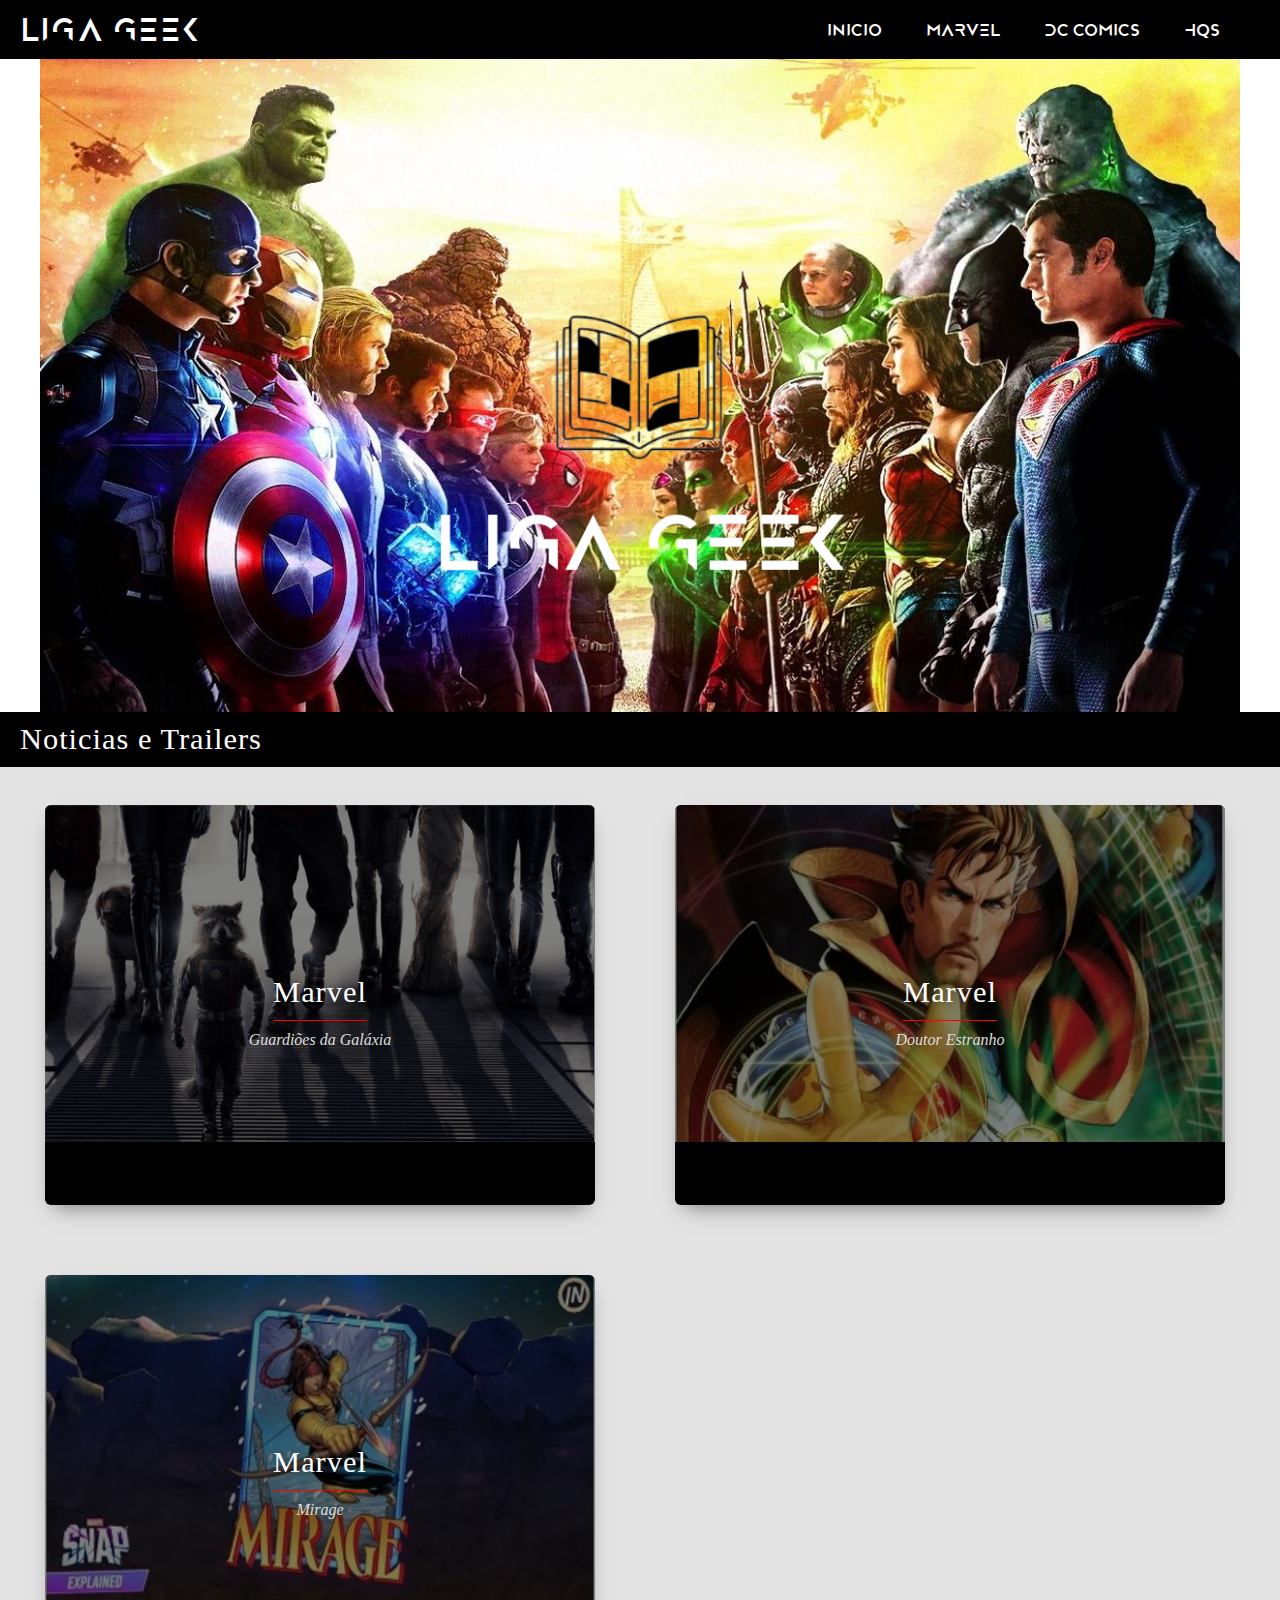
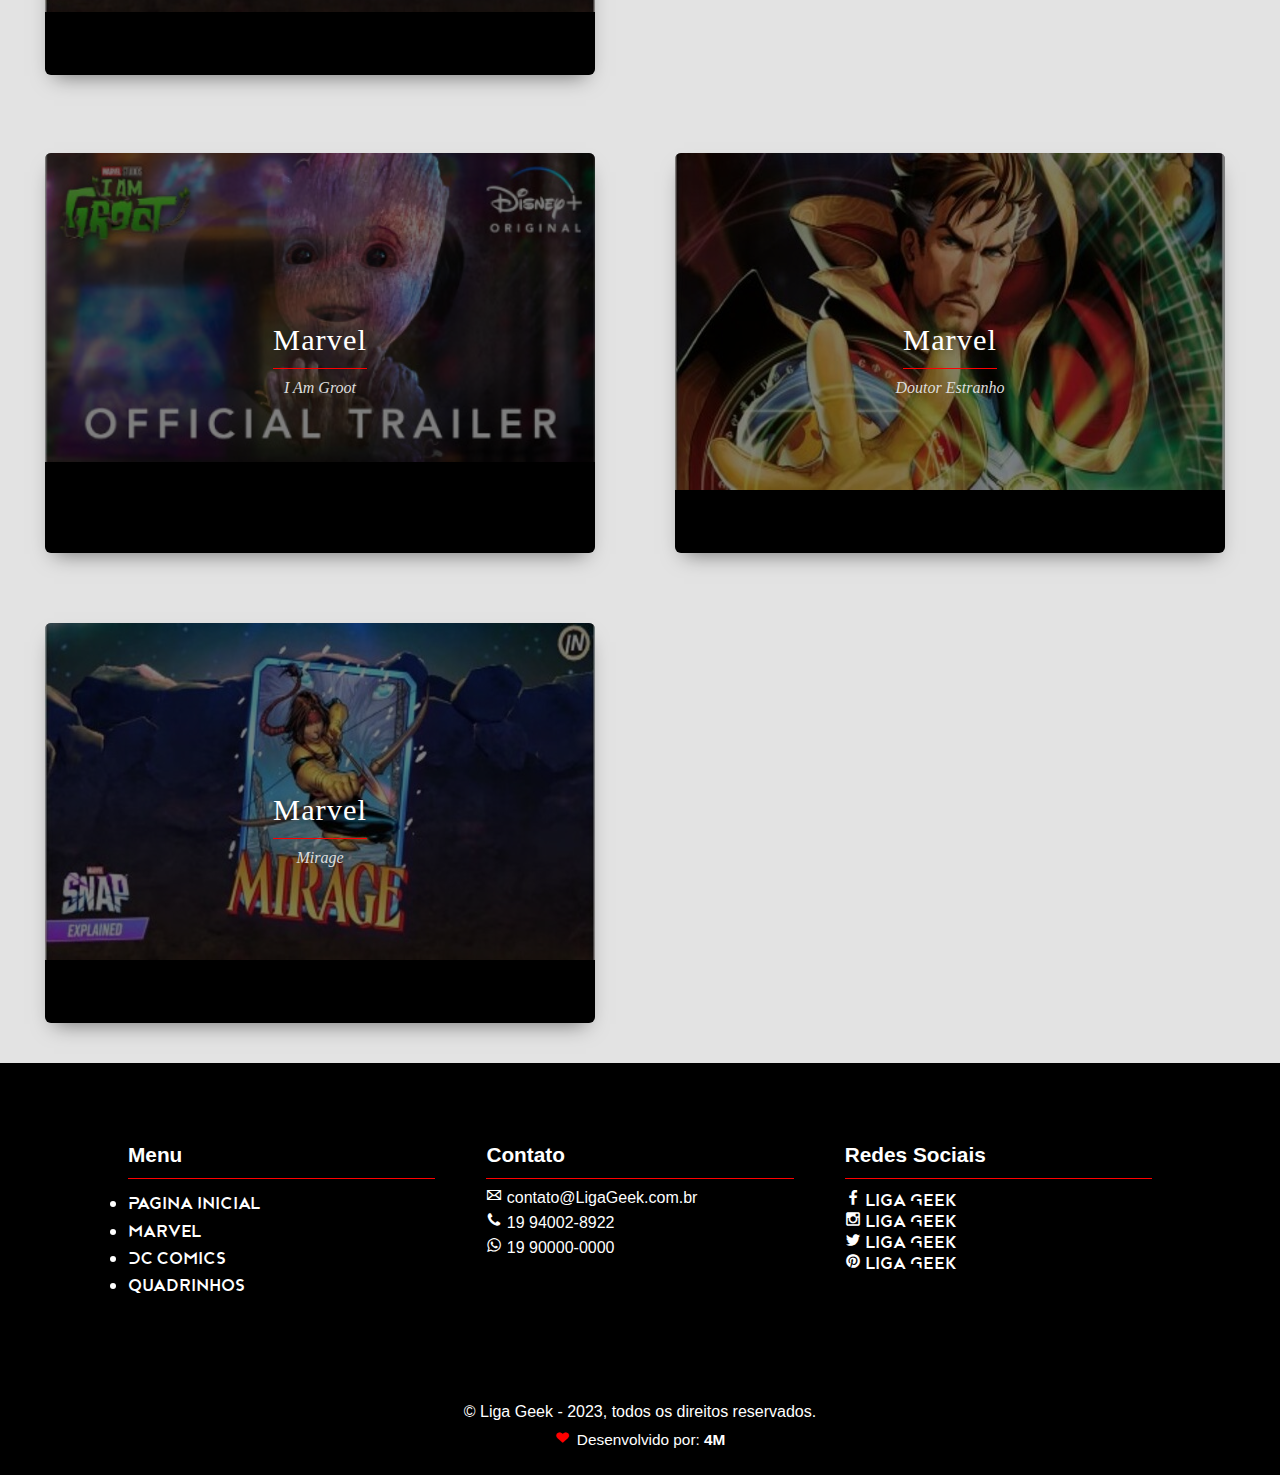
==== commit 7fb53f8e: "Add files via upload" ====
--- a/index.html
+++ b/index.html
@@ -48,77 +48,136 @@
 
       <section>
         <div class="noticias">
-          <h1>Noticias</h1>
+          <h1>Noticias e Trailers</h1>
         </div>
 
-        <section id="cardapio" class="section-cardapio container">
+        <section id="news" class="section-news container">
             
           <div class="content">
               
               <article class="card">
                   
-                  <div class="fundo-card"> <img src="img/img card/img card DC/arlequina-card.jpg" alt="Camarão"> </div>
+                  <div class="fundo-card"> <img src="img/img card/img card news/guardiões-da-galaxia.jpg" alt=""> </div>
 
                   <div class="title-content">
                       
-                      <h3><a href="#galeria">Camarão</a></h3>
-                      <div class="intro"> <a href="#">Frutos do Mar</a> </div>
+                    <h3><a href="https://www.marvel.com/articles/movies/guardians-of-the-galaxy-vol-3-streaming-disney-plus">Marvel</a></h3>
+                    <div class="intro"> <a href="https://www.marvel.com/articles/movies/guardians-of-the-galaxy-vol-3-streaming-disney-plus">Guardiões da Galáxia</a> </div>
                   </div>
                 
                   <div class="info">
                       
-                      Digite aqui a descrição do produto acima.    
-                      <a href="marvel.html">Veja mais</a>
+                    'Guardiões da Galáxia Vol. 3' agora em streaming no Disney+.    
+                      <a href="https://www.marvel.com/articles/movies/guardians-of-the-galaxy-vol-3-streaming-disney-plus">Veja mais</a>
                   </div>
                 
               </article><!--card 1-->
 
               <article class="card">
                   
-                  <div class="fundo-card"> <img src="uploads/cardapio/sobremesas.jpg" alt="Sobremesa"> </div>
+                  <div class="fundo-card"> <img src="img/img card/img card news/doutor-estranho.jpg" alt=""> </div>
 
                   <div class="title-content">
                       
-                      <h3><a href="#galeria">Sobremesas</a></h3>
-                      <div class="intro"> <a href="#">Sorvetes e Frutas</a> </div>
+                      <h3><a href="https://www.marvel.com/articles/culture-lifestyle/titan-books-first-look-doctor-strange-dimension-war-origin-story-prose-novel">Marvel</a></h3>
+                      <div class="intro"> <a href="https://www.marvel.com/articles/culture-lifestyle/titan-books-first-look-doctor-strange-dimension-war-origin-story-prose-novel">Doutor Estranho</a> </div>
                   </div>
                 
                   <div class="info">
                       
-                      Digite aqui a descrição do produto acima.    
-                      <a href="#galeria">Veja mais</a>
+                    Novo da Titan Books: Um romance de história de origem do Doutor Estranho.    
+                      <a href="https://www.marvel.com/articles/culture-lifestyle/titan-books-first-look-doctor-strange-dimension-war-origin-story-prose-novel">Veja mais</a>
                   </div>
                 
               </article><!--card 2-->
 
               <article class="card">
     
-                  <div class="fundo-card"> <img src="uploads/cardapio/bebidas.jpg" alt="Bebidas"> </div>
+                  <div class="fundo-card"> <img src="img/img card/img card news/mirage.jpg" alt=""> </div>
 
                   <div class="title-content">
                       
-                      <h3><a href="#galeria">Bebidas</a></h3>
-                      <div class="intro"> <a href="#">Vinhos e Cervejas</a> </div>
+                      <h3><a href="https://www.marvel.com/articles/games/marvel-snap-explained-who-is-mirage">Marvel</a></h3>
+                      <div class="intro"> <a href="https://www.marvel.com/articles/games/marvel-snap-explained-who-is-mirage">Mirage</a> </div>
                   </div>
                 
                   <div class="info">
                       
-                      Digite aqui a descrição do produto acima.    
-                      <a href="#galeria">Veja mais</a>
+                    MARVEL SNAP explicado: Quem é Mirage?  
+                      <a href="https://www.marvel.com/articles/games/marvel-snap-explained-who-is-mirage">Veja mais</a>
                   </div>
                 
               </article><!--card 3-->
 
 
           
+            <div class="clear"></div>
+          </div>
+
+          <!-- trailers -->
+          <div class="content">
+              
+            <article class="card">
+                
+                <div class="fundo-card"> <img src="img/img card/img card trailer/groot.jpg" alt=""> </div>
+
+                <div class="title-content">
+                    
+                  <h3><a href="https://www.youtube.com/watch?v=1k8H2CywVqg">Marvel</a></h3>
+                  <div class="intro"> <a href="https://www.youtube.com/watch?v=1k8H2CywVqg"> I Am Groot</a> </div>
+                </div>
+              
+                <div class="info">
+                    
+                  Marvel Studios’ I Am Groot Season 2 | Official Trailer | Disney+    
+                    <a href="https://www.youtube.com/watch?v=1k8H2CywVqg">Veja mais</a>
+                </div>
+              
+            </article><!--card 1-->
+
+            <article class="card">
+                
+                <div class="fundo-card"> <img src="img/img card/img card news/doutor-estranho.jpg" alt=""> </div>
+
+                <div class="title-content">
+                    
+                    <h3><a href="https://www.marvel.com/articles/culture-lifestyle/titan-books-first-look-doctor-strange-dimension-war-origin-story-prose-novel">Marvel</a></h3>
+                    <div class="intro"> <a href="https://www.marvel.com/articles/culture-lifestyle/titan-books-first-look-doctor-strange-dimension-war-origin-story-prose-novel">Doutor Estranho</a> </div>
+                </div>
+              
+                <div class="info">
+                    
+                  Novo da Titan Books: Um romance de história de origem do Doutor Estranho.    
+                    <a href="https://www.marvel.com/articles/culture-lifestyle/titan-books-first-look-doctor-strange-dimension-war-origin-story-prose-novel">Veja mais</a>
+                </div>
+              
+            </article><!--card 2-->
+
+            <article class="card">
+  
+                <div class="fundo-card"> <img src="img/img card/img card news/mirage.jpg" alt=""> </div>
+
+                <div class="title-content">
+                    
+                    <h3><a href="https://www.marvel.com/articles/games/marvel-snap-explained-who-is-mirage">Marvel</a></h3>
+                    <div class="intro"> <a href="https://www.marvel.com/articles/games/marvel-snap-explained-who-is-mirage">Mirage</a> </div>
+                </div>
+              
+                <div class="info">
+                    
+                  MARVEL SNAP explicado: Quem é Mirage?  
+                    <a href="https://www.marvel.com/articles/games/marvel-snap-explained-who-is-mirage">Veja mais</a>
+                </div>
+              
+            </article><!--card 3-->
+
+
+        
           <div class="clear"></div>
-          </div>
-
-          
-
-      </section><!--Fecha Section Cardapio-->
+        </div>
+
+        </section><!--Fecha Section news-->
       </section>
-
 
     </main>
   <!-- Fim do main -->
--- a/css/style.css
+++ b/css/style.css
@@ -57,15 +57,16 @@
 .noticias{
     color: white;
     padding: 10px 20px;
-    margin: 0;
     background-color: rgb(0, 0, 0);
     font-family: 'meedori' ;
-    margin-top: 1px;
+    /* margin-top: 1px; */
 } 
 
-/*cardapio*/
-.section-cardapio          { background-color:#e3e3e3; }
-.section-cardapio .content 
+
+
+/*noticias*/
+.section-news          { background-color:#e3e3e3; }
+.section-news .content 
 { 
     float:left; 
     padding: 0.5em 0 0em 0;
@@ -172,7 +173,7 @@
   height: 1px;
   margin: 10px auto;
   border: 0;
-  background: #F29456;
+  background: red;
   transition:all 0.2s
 }
 @keyframes changeLetter {
@@ -214,7 +215,7 @@
   display:block;
   width:100px;
   margin:15px auto;
-  background:#f29456;
+  background:#ff0000;
   color:#ffffff;
   padding:3px 10px;
   border-radius:50px;
@@ -233,7 +234,7 @@
     .card:hover .info { bottom: 15px; }
 }
 
-/*cardapio*/
+/*noticias*/
 
 /* Inicio do CSS da pagina da MARVEL */
 
@@ -259,7 +260,7 @@
 }
 /*Quando passar em cima da carta*/
 .card:hover {
-    border: 1px solid rgb(210, 126, 126);
+    border: 1px solid rgb(255, 0, 0);
     transform: scale(1.05);
   }
   /*animação da carta*/
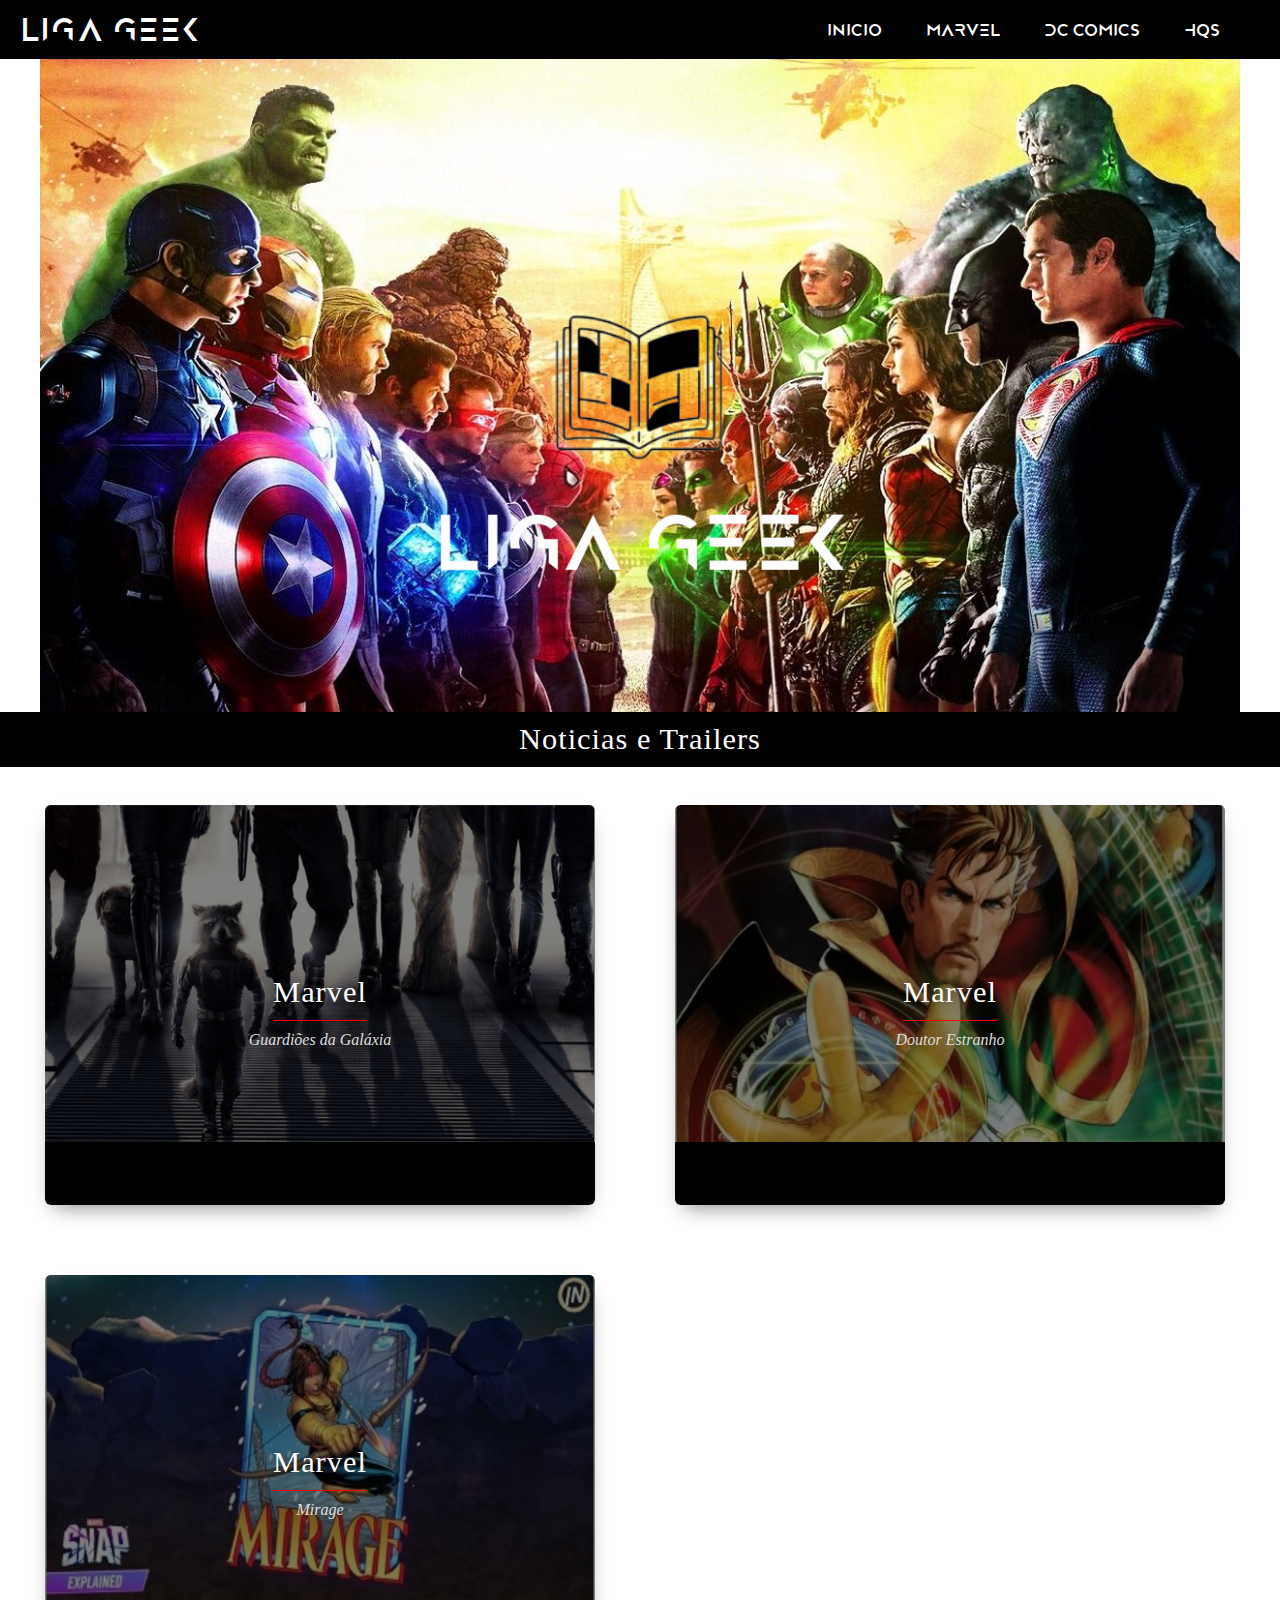
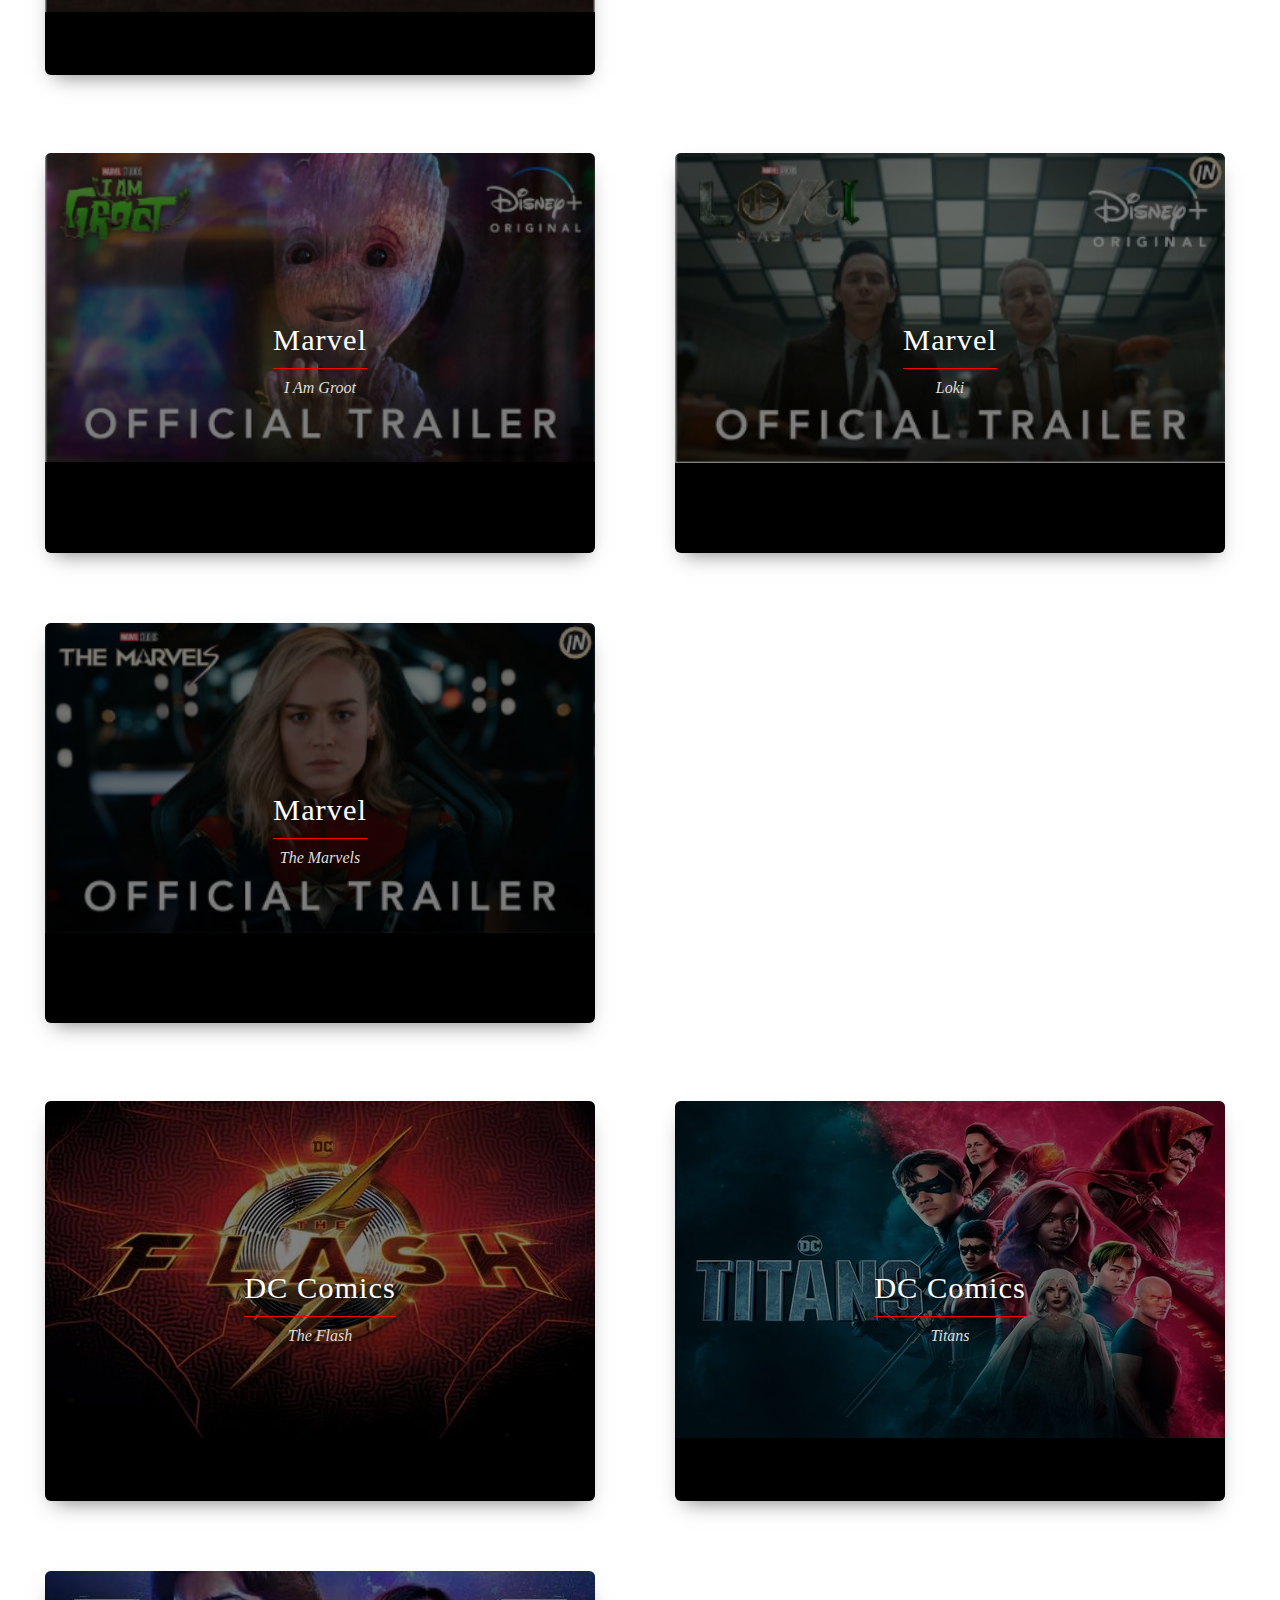
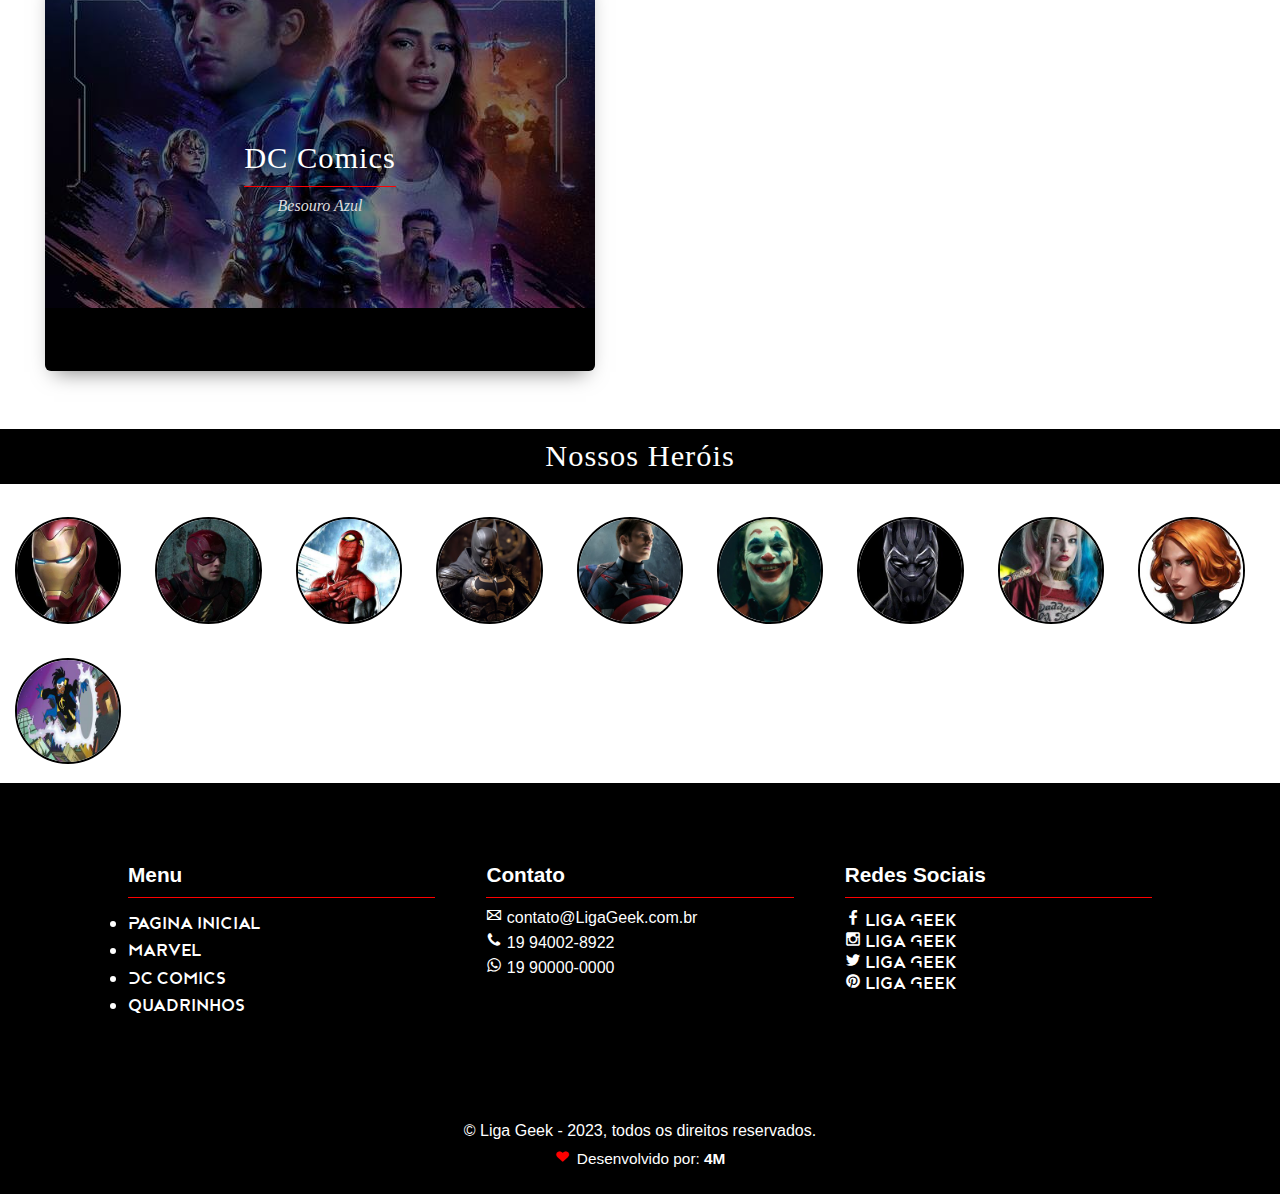
==== commit 308e62d3: "Add files via upload" ====
--- a/index.html
+++ b/index.html
@@ -50,7 +50,7 @@
         <div class="noticias">
           <h1>Noticias e Trailers</h1>
         </div>
-
+        <!-- Linha 1 Marvel -->
         <section id="news" class="section-news container">
             
           <div class="content">
@@ -113,9 +113,10 @@
           
             <div class="clear"></div>
           </div>
-
+          <!-- Linha 2 Marvel -->
+          
           <!-- trailers -->
-          <div class="content">
+        <div class="content">
               
             <article class="card">
                 
@@ -137,36 +138,36 @@
 
             <article class="card">
                 
-                <div class="fundo-card"> <img src="img/img card/img card news/doutor-estranho.jpg" alt=""> </div>
+                <div class="fundo-card"> <img src="img/img card/img card trailer/loki.jpg" alt=""> </div>
 
                 <div class="title-content">
                     
-                    <h3><a href="https://www.marvel.com/articles/culture-lifestyle/titan-books-first-look-doctor-strange-dimension-war-origin-story-prose-novel">Marvel</a></h3>
-                    <div class="intro"> <a href="https://www.marvel.com/articles/culture-lifestyle/titan-books-first-look-doctor-strange-dimension-war-origin-story-prose-novel">Doutor Estranho</a> </div>
+                    <h3><a href="https://www.youtube.com/watch?v=dug56u8NN7g">Marvel</a></h3>
+                    <div class="intro"> <a href="https://www.youtube.com/watch?v=dug56u8NN7g">Loki</a> </div>
                 </div>
               
                 <div class="info">
                     
-                  Novo da Titan Books: Um romance de história de origem do Doutor Estranho.    
-                    <a href="https://www.marvel.com/articles/culture-lifestyle/titan-books-first-look-doctor-strange-dimension-war-origin-story-prose-novel">Veja mais</a>
+                  Marvel Studios’ Loki Season 2 | Official Trailer | Disney+    
+                    <a href="https://www.youtube.com/watch?v=dug56u8NN7g">Veja mais</a>
                 </div>
               
             </article><!--card 2-->
 
             <article class="card">
   
-                <div class="fundo-card"> <img src="img/img card/img card news/mirage.jpg" alt=""> </div>
+                <div class="fundo-card"> <img src="img/img card/img card trailer/the-marvels.jpg" alt=""> </div>
 
                 <div class="title-content">
                     
-                    <h3><a href="https://www.marvel.com/articles/games/marvel-snap-explained-who-is-mirage">Marvel</a></h3>
-                    <div class="intro"> <a href="https://www.marvel.com/articles/games/marvel-snap-explained-who-is-mirage">Mirage</a> </div>
+                    <h3><a href="https://www.youtube.com/watch?v=wS_qbDztgVY">Marvel</a></h3>
+                    <div class="intro"> <a href="https://www.youtube.com/watch?v=wS_qbDztgVY">The Marvels</a> </div>
                 </div>
               
                 <div class="info">
                     
-                  MARVEL SNAP explicado: Quem é Mirage?  
-                    <a href="https://www.marvel.com/articles/games/marvel-snap-explained-who-is-mirage">Veja mais</a>
+                  Marvel Studios' The Marvels | Official Trailer  
+                    <a href="https://www.youtube.com/watch?v=wS_qbDztgVY">Veja mais</a>
                 </div>
               
             </article><!--card 3-->
@@ -175,9 +176,86 @@
         
           <div class="clear"></div>
         </div>
+        <!-- Linha 3 DC Comics -->
+        
+        <div class="content">
+              
+          <article class="card">
+              
+              <div class="fundo-card"> <img src="img/img card/img card trailer/the-flash-dc.jpg" alt=""> </div>
+
+              <div class="title-content">
+                  
+                <h3><a href="https://www.youtube.com/watch?v=xMbg-ZsFCCo">DC Comics</a></h3>
+                <div class="intro"> <a href="https://www.youtube.com/watch?v=xMbg-ZsFCCo"> The Flash</a> </div>
+              </div>
+            
+              <div class="info">
+                  
+                THE FLASH - TRAILER FINAL   
+                  <a href="https://www.youtube.com/watch?v=xMbg-ZsFCCo">Veja mais</a>
+              </div>
+            
+          </article><!--card 1-->
+
+          <article class="card">
+              
+              <div class="fundo-card"> <img src="img/img card/img card trailer/titans-dc.jpg" alt=""> </div>
+
+              <div class="title-content">
+                  
+                  <h3><a href="https://www.youtube.com/watch?v=vPib9KwCBGs">DC Comics</a></h3>
+                  <div class="intro"> <a href="https://www.youtube.com/watch?v=vPib9KwCBGs">Titans</a> </div>
+              </div>
+            
+              <div class="info">
+                  
+                Titans: The Final Episodes | Official Trailer | DC    
+                  <a href="https://www.youtube.com/watch?v=vPib9KwCBGs">Veja mais</a>
+              </div>
+            
+          </article><!--card 2-->
+
+          <article class="card">
+
+              <div class="fundo-card"> <img src="img/img card/img card trailer/besouro-azul-dc.jpg" alt=""> </div>
+
+              <div class="title-content">
+                  
+                  <h3><a href="https://www.youtube.com/watch?v=IZw2slPIoGs">DC Comics</a></h3>
+                  <div class="intro"> <a href="https://www.youtube.com/watch?v=IZw2slPIoGs">Besouro Azul</a> </div>
+              </div>
+            
+              <div class="info">
+                  
+                Besouro Azul l Trailer Dublado Oficial  
+                  <a href="https://www.youtube.com/watch?v=IZw2slPIoGs">Veja mais</a>
+              </div>
+            
+          </article><!--card 3-->
+
+
+      
+        <div class="clear"></div>
+      </div>
 
         </section><!--Fecha Section news-->
       </section>
+
+      <div class="row_herois">
+        <div class="titulo-nh"><h1>Nossos Heróis</h1> </div> <br>   
+          <a href="./index.html">  <img class="img-nh" src="img/img card/img card marvel/homemdeferro-card.jpg" alt=""></a>
+          <a href="./index.html">  <img class="img-nh" src="img/img card/img card DC/flash-card.jpg" alt=""></a>
+          <a href="homemaranha.html">  <img class="img-nh" src="img/img card/img card marvel/homem-aranha-card.jpg" alt=""></a>
+          <a href="./index.html">  <img class="img-nh" src="img/img card/img card DC/batman-card.jpg" alt=""></a>
+          <a href="./index.html">  <img class="img-nh" src="img/img card/img card marvel/capitaoamerica-card.jpg" alt=""></a>
+          <a href="./index.html">  <img class="img-nh" src="img/img card/img card DC/coringa-card.jpg" alt=""></a>
+          <a href="./index.html">  <img class="img-nh" src="img/img card/img card marvel/Pantera_Negra-card.jpg" alt=""></a>
+          <a href="./index.html">  <img class="img-nh" src="img/img card/img card DC/arlequina-card.jpg" alt=""></a>
+          <a href="./index.html">  <img class="img-nh" src="img/img card/img card marvel/viuvanegra-card.jpg" alt=""></a>
+          <a href="./index.html">  <img class="img-nh" src="img/img card/img card DC/Super-Choque-card.jpg" alt=""></a>
+       
+    </div> 
 
     </main>
   <!-- Fim do main -->
--- a/css/style.css
+++ b/css/style.css
@@ -39,10 +39,6 @@
 
 /* Fim do header */
 /* inicio do main */
-main{
-    /* background-color: #2a2b38; */
-    background-color: white;
-}
 
 figure{
     max-width: 1200px;
@@ -56,16 +52,16 @@
 
 .noticias{
     color: white;
-    padding: 10px 20px;
+    padding: 10px 0px;
     background-color: rgb(0, 0, 0);
     font-family: 'meedori' ;
-    /* margin-top: 1px; */
+    text-align: center;
 } 
 
 
 
 /*noticias*/
-.section-news          { background-color:#e3e3e3; }
+.section-news          { background-color:#ffffff; }
 .section-news .content 
 { 
     float:left; 
@@ -236,6 +232,33 @@
 
 /*noticias*/
 
+/* Navegação alternativa */
+
+.row_herois{
+  display: inline;
+  width: 100%;
+  height:400px;
+  margin-left: 5%;
+}
+.titulo-nh{
+ color:rgb(255, 255, 255);
+ text-align: center;
+ background-color: #000000;
+ padding: 10px 0px;
+}
+
+
+.img-nh{
+  width: 8%; height:8%;
+  border: 2px;
+  margin: 15px;
+  border-style: solid;
+  border-radius: 100%;
+  border-color: rgb(0, 0, 0);
+}
+
+/* Fim da Navegação alternativa */
+
 /* Inicio do CSS da pagina da MARVEL */
 
 .all-personagem{
@@ -297,6 +320,13 @@
 
 /* Fim do CSS da pagina da MARVEL */
 
+/* CSS pagina dos herois */
+
+
+
+
+/* Fim CSS pagina dos herois */
+
 
 /* INICIO FOOTER */
 footer{
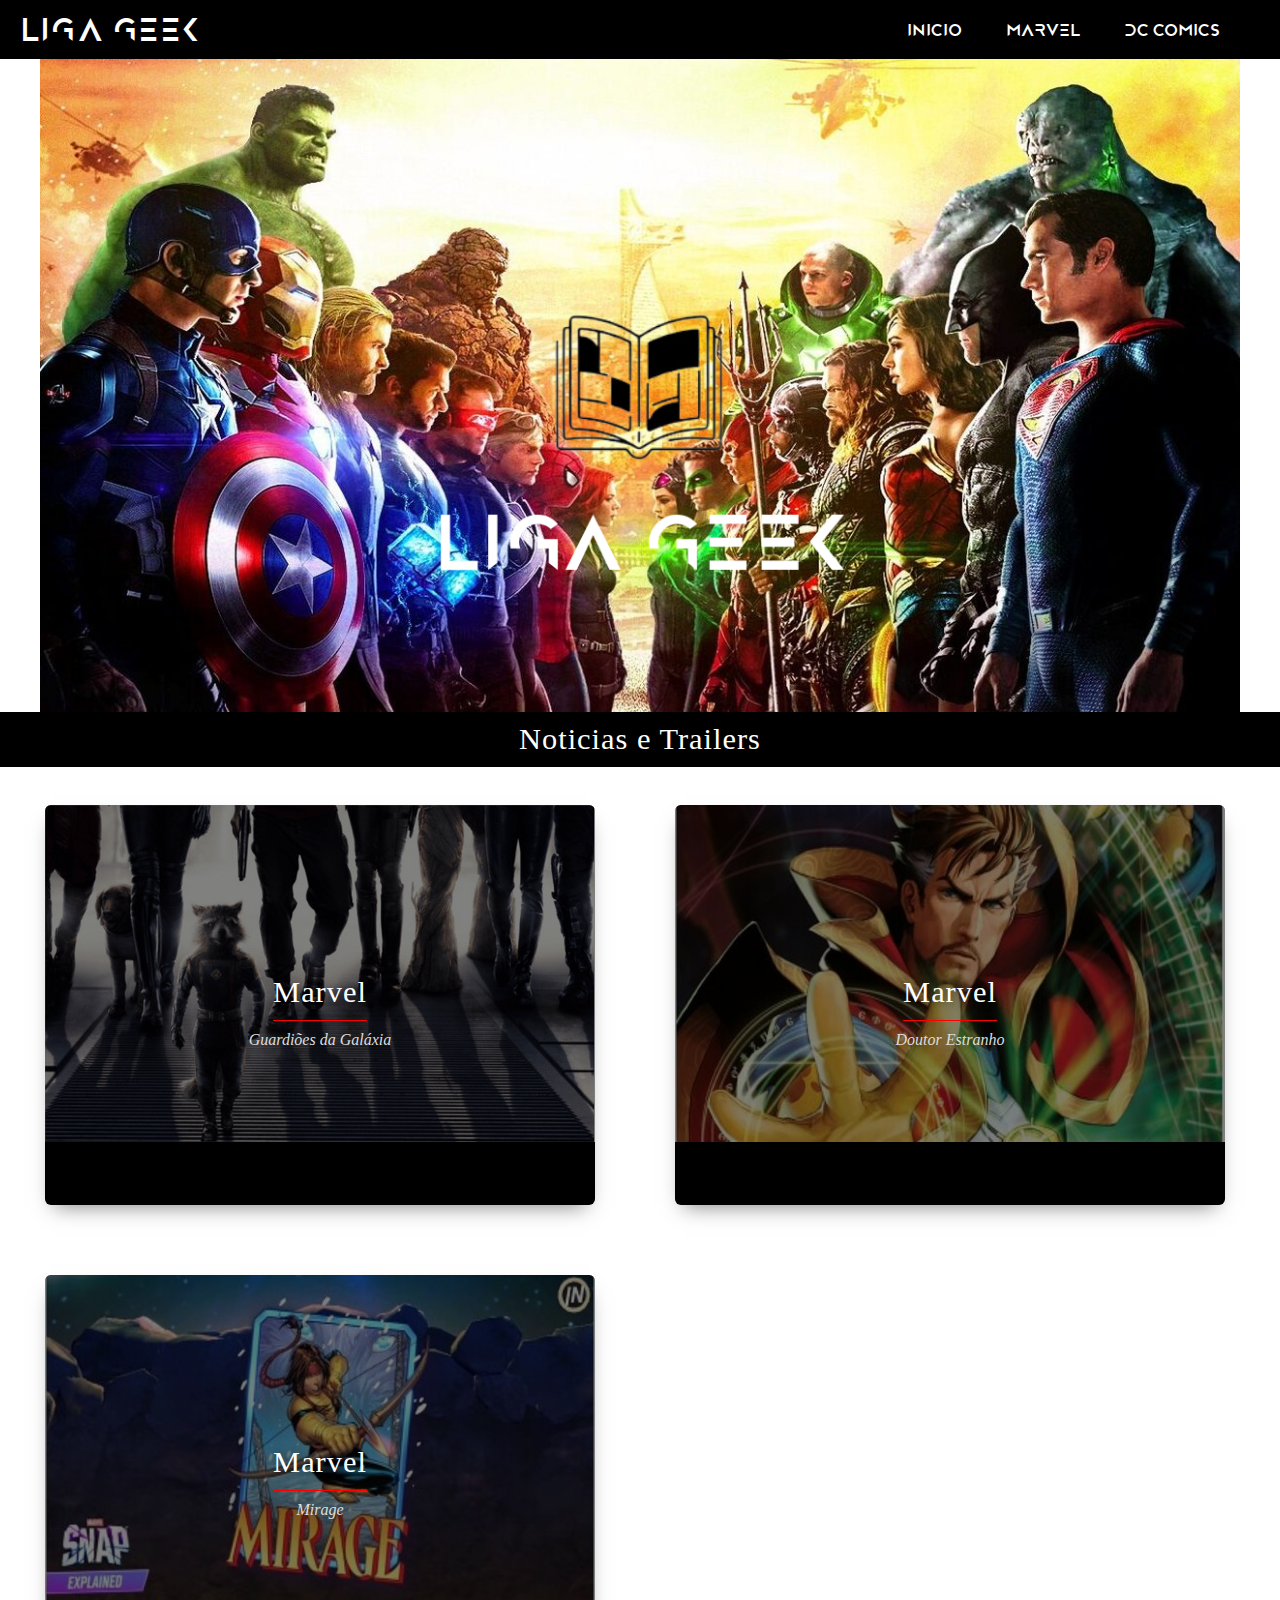
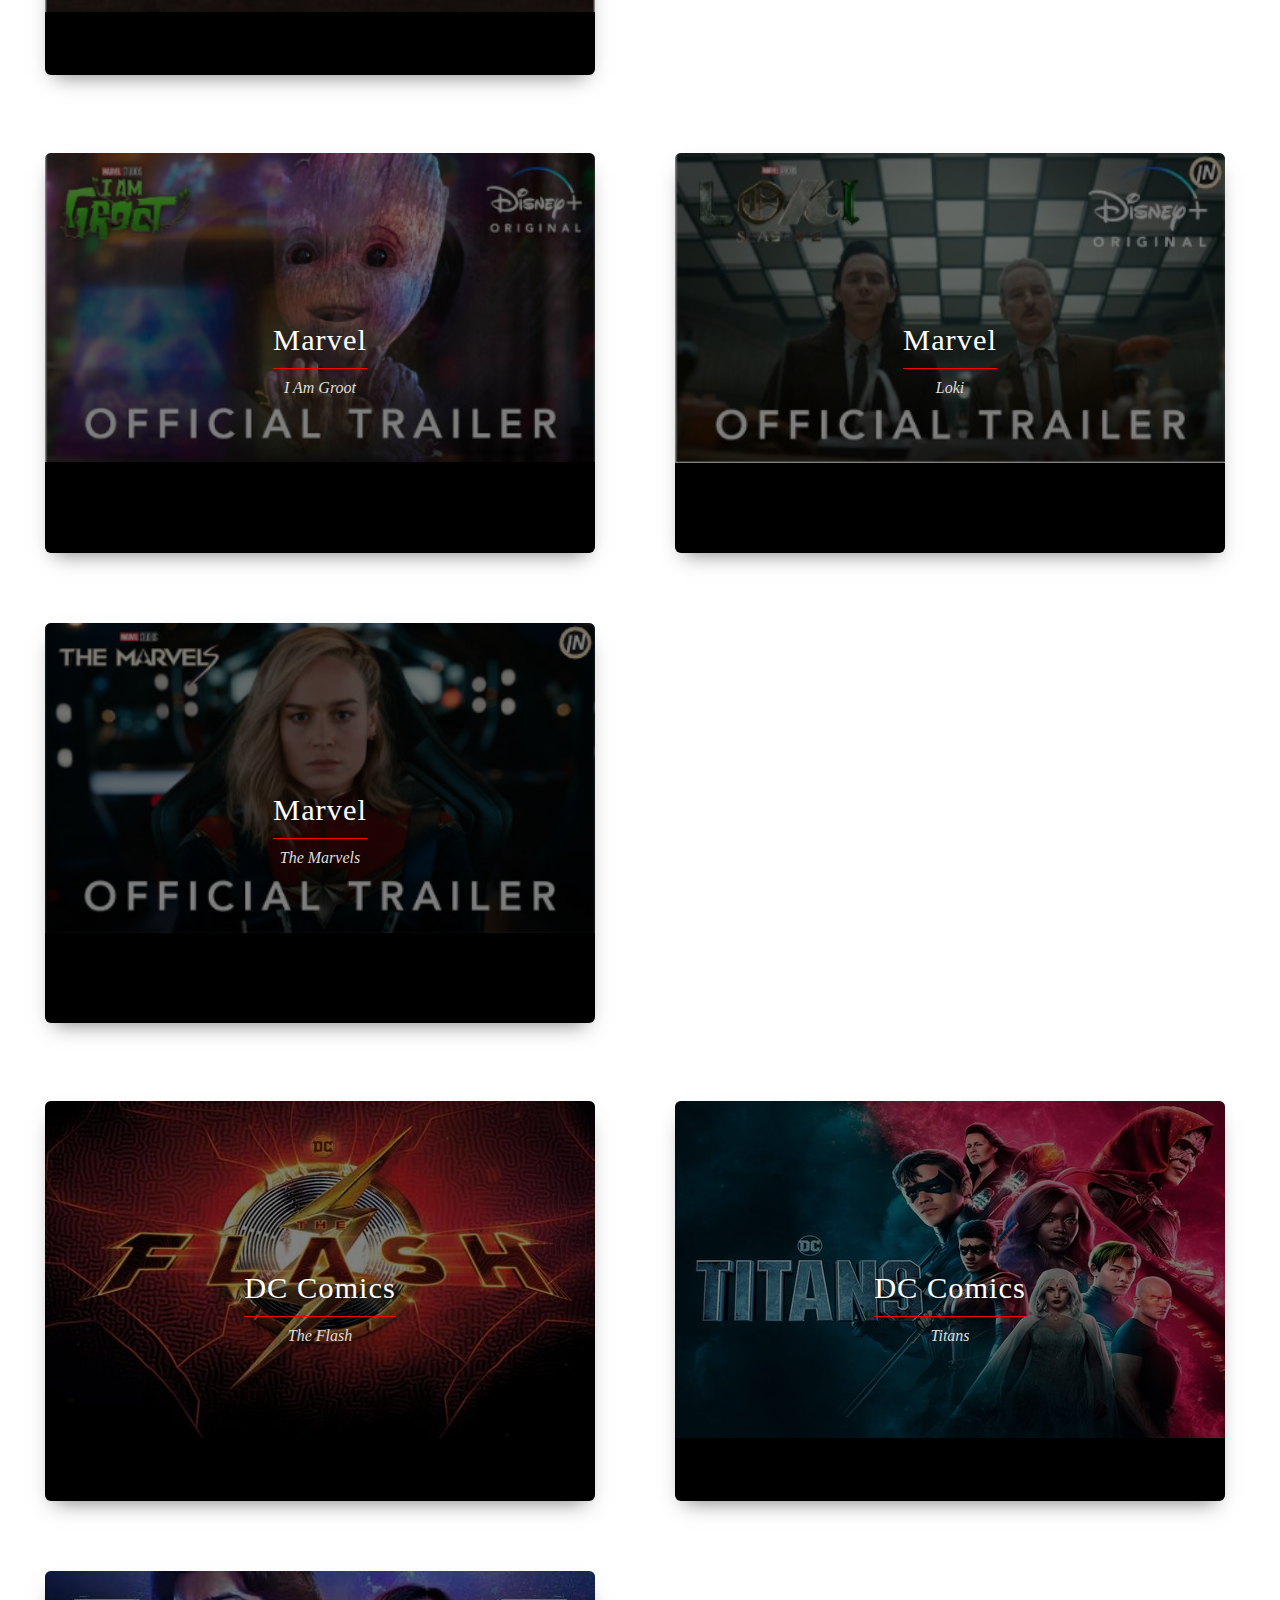
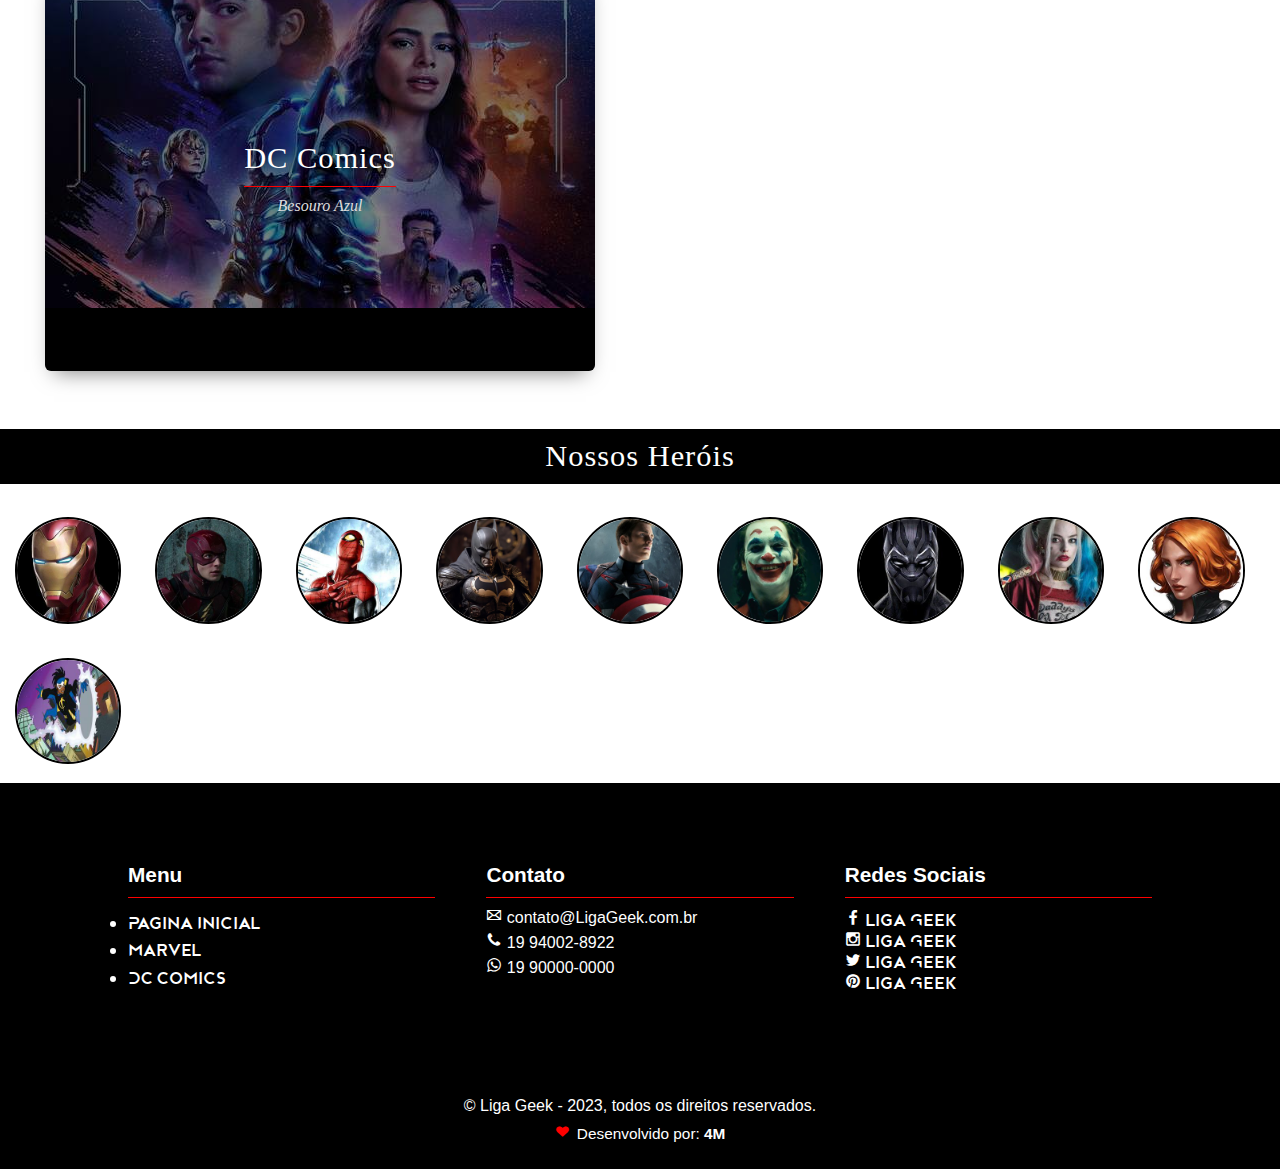
==== commit d347d5e5: "Add files via upload" ====
--- a/index.html
+++ b/index.html
@@ -32,7 +32,7 @@
           <a href="index.html">INICIO </a>
           <a href="marvel.html">MARVEL </a>
           <a href="dc.html">DC COMICS </a>
-          <a href="hqs.html">HQS </a>
+          
         </nav>
       </div>
     </header>
@@ -41,7 +41,7 @@
     
     <main class="container">
       <figure class="imgs">
-        <a href="hqs.html"><img class="mySlides"   src="img/BANNER-LIGA-GEEK.png" alt=""></a>
+        <img class="mySlides"   src="img/BANNER-LIGA-GEEK.png" alt="">
         <a href="marvel.html"><img class="mySlides"   src="img/Marvel-Studios-MCU.png" alt=""></a>
         <a href="dc.html"><img class="mySlides"   src="img/Img_da_DC.png" alt=""></a>
       </figure>
@@ -250,7 +250,7 @@
           <a href="./index.html">  <img class="img-nh" src="img/img card/img card DC/batman-card.jpg" alt=""></a>
           <a href="./index.html">  <img class="img-nh" src="img/img card/img card marvel/capitaoamerica-card.jpg" alt=""></a>
           <a href="./index.html">  <img class="img-nh" src="img/img card/img card DC/coringa-card.jpg" alt=""></a>
-          <a href="./index.html">  <img class="img-nh" src="img/img card/img card marvel/Pantera_Negra-card.jpg" alt=""></a>
+          <a href="panteranegra.html">  <img class="img-nh" src="img/img card/img card marvel/Pantera_Negra-card.jpg" alt=""></a>
           <a href="./index.html">  <img class="img-nh" src="img/img card/img card DC/arlequina-card.jpg" alt=""></a>
           <a href="./index.html">  <img class="img-nh" src="img/img card/img card marvel/viuvanegra-card.jpg" alt=""></a>
           <a href="./index.html">  <img class="img-nh" src="img/img card/img card DC/Super-Choque-card.jpg" alt=""></a>
@@ -275,7 +275,7 @@
           <li><a href="Index.html" title="Página Inícial">Pagina Inicial</a></li>
           <li><a href="marvel.html" title="Sobre ">Marvel</a></li>
           <li><a href="dc.html" title="Serviços">DC Comics</a></li>
-          <li><a href="quadrinhos.html" title="Fale Conosco">Quadrinhos</a></li>
+          
       
         </ul>
   
--- a/css/style.css
+++ b/css/style.css
@@ -322,7 +322,126 @@
 
 /* CSS pagina dos herois */
 
-
+/*titulo*/
+.texto_top{
+  position: absolute;
+  top: 65%; /* Ajuste a posição vertical do texto conforme necessário */
+left: 14%; /* Ajuste a posição horizontal do texto conforme necessário */
+transform: translate(-50%, -50%); /* Centraliza o texto no meio da imagem */
+color: #fff; /* Cor do texto */
+font-size: 40px; /* Tamanho da fonte do texto */
+font-weight: bold;
+background-color:transparent;
+font-family: 'Roboto Condensed', sans-serif;
+}
+/*conteudo da imagem*/
+.texto-mid{
+  word-break: break-word;
+  box-sizing: border-box;
+  position: absolute;
+  top: 75%; /* Ajuste a posição vertical do texto conforme necessário */
+  left: 34%; /* Ajuste a posição horizontal do texto conforme necessário */
+  max-width: 1000px;
+  transform: translate(-512px, -60px); /* Centraliza o texto no meio da imagem */
+color: #fff; /* Cor do texto */
+font-size: 24px; /* Tamanho da fonte do texto */
+font-weight: bold;
+font-family: 'Roboto Condensed', sans-serif;
+}
+
+/*titulo ''biografia''*/
+.biografia{
+  font-size: 25px;
+  border-top: 1px solid #000000;
+  width: 208px;
+  height: 121px;
+  margin: 20px 182px;
+}
+/*mesma fita da biografia só que não tem a barrinha em cima */
+.titulos_pq{
+  font-size: 25px;
+  width: 208px;
+  height: 121px;
+  margin: 20px 182px;
+}
+
+h3.titulos_pq::after{
+  background: white;
+}
+
+.blocofilme{
+  background-color: #f3f3f3;
+}
+/*edita a barra escrito filme*/
+.titulos_filme{
+  padding-top: 9px;
+  padding-left: 250px ;
+  color: white;
+  background-color: #000000;
+  font-size: 25px;
+
+  height: 41px;
+  margin: 113px 0px;
+}
+
+/*conteudo da pagna */
+.conteudo_pagina{
+  font-size: 18px;
+  text-align: justify;
+  word-break: break-word;
+  box-sizing: border-box;
+  width: 853px;
+  height: 201px;
+  margin: -101px 339px;
+ 
+}
+/*imagem da pagina (que esta no texto ) */
+.img_pagina{
+  margin: 95px 288px;
+  max-width: 100%;
+  width:auto;
+  height: auto;
+}
+/*texto de listagem */
+.listada_poderes li{
+  /*list-style-image:url("rec.png");*/
+      text-align: left;
+      font-size: 18px;
+      word-break: break-word;
+      box-sizing: border-box;
+      width: 860px;
+      height: 205px;
+      margin: -117px 371px ;
+ 
+}
+/*texto depois da listagem */
+.texto_db{
+  font-size: 18px;
+  width: 860px;
+  height: 241px;
+  margin: -128px 339px ;
+}
+/*parte onde edita os cartazes*/
+.row_cartazfilmes{
+  width: 70%;
+
+  height: 700px;
+
+  margin: 100px;
+}
+/*edita as imagem */
+.row_cartazfilmes img{
+  position: absolute;
+  width: 288px;     
+  height: 431px;    
+
+}
+/*edita as imagem */
+.img_cartaz{
+  border-radius: 10px;
+  box-shadow: 10px 10px 10px 1px rgba(99, 95, 95, 0.801);
+  margin: 30px 123px;
+}
 
 
 /* Fim CSS pagina dos herois */
